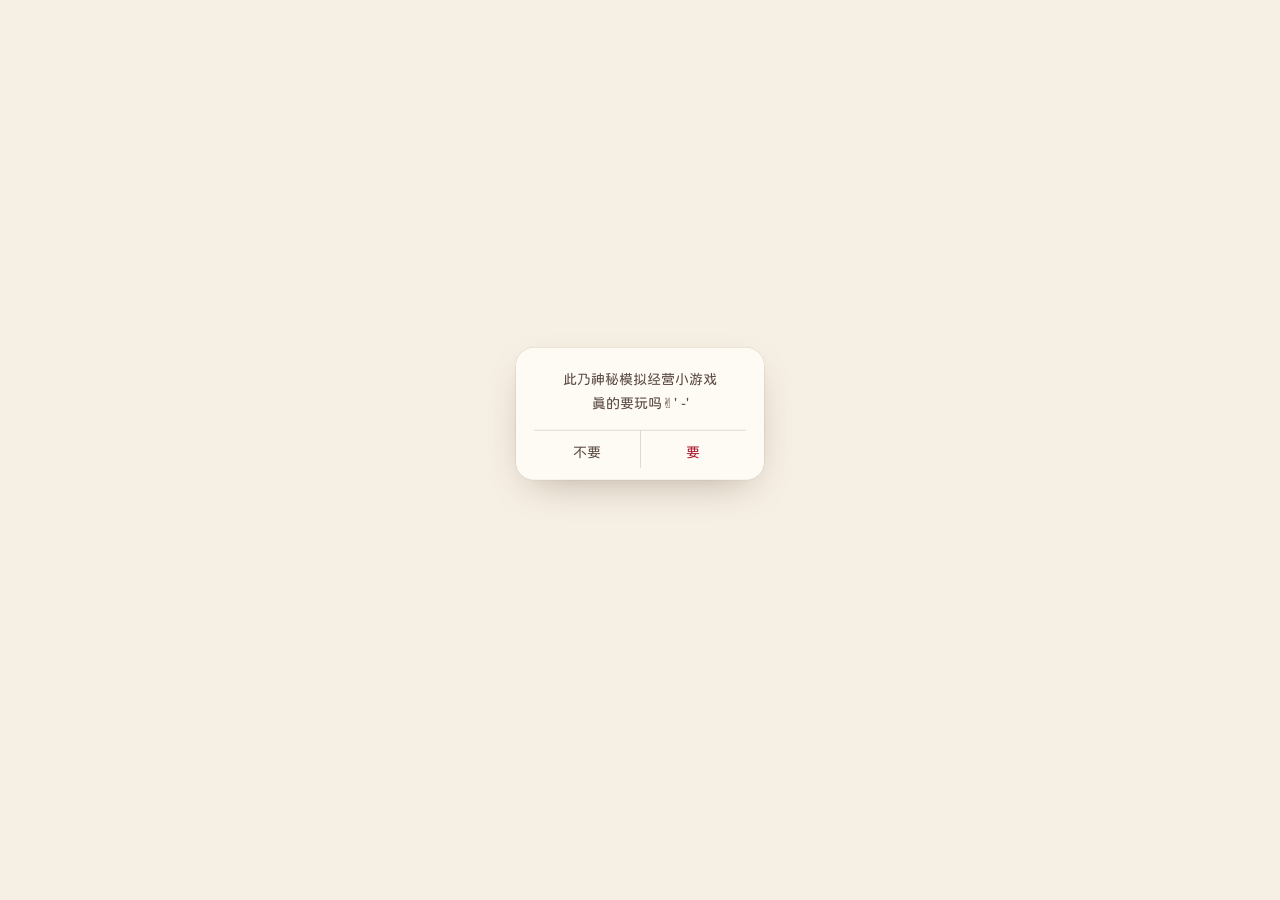
==== index.html @ 2a11200f "日记花园：独立静态版，可部署到 GitHub Pages Co-Authored-By: Claude Opus 5.5 <noreply@anthropic.com>" ====
<!doctype html>
<html lang="zh"><head><meta charset="utf-8"><link rel="icon" href="data:,">
<meta name="viewport" content="width=device-width,initial-scale=1,maximum-scale=1,viewport-fit=cover">
<meta name="theme-color" content="#f6efe3">
<title>日记花园</title>
<link rel="stylesheet" href="./fonts/maoken/result.css">
<script type="importmap">{"imports":{"three":"./vendor/three@0.170.0/build/three.module.min.js","three/addons/":"./vendor/three@0.170.0/examples/jsm/"}}</script>
<style>
/* 进门两页沿用暮园资料页的样式，只换内容，加写字和配图 */
:root{--paper:#f6efe3;--ink:#5b4a44;--soft:#a8968c;--red:#a8172c;--brick:#9f3726;--card:rgba(255,252,246,.92)}
*{box-sizing:border-box;margin:0;-webkit-tap-highlight-color:transparent}
body,html{height:100%;background:var(--paper);overflow:hidden}
body{color:var(--ink);font:13px/1.7 "MaoKenTangYuan (beta)",-apple-system,"PingFang SC",sans-serif;-webkit-user-select:none;user-select:none}
button{font:inherit;color:inherit;border:0;background:0 0;cursor:pointer}
#cv{position:fixed;inset:0;width:100%;height:100%;display:block;touch-action:none}
.scr{position:fixed;inset:0;z-index:10;display:flex;flex-direction:column;align-items:center;justify-content:center;padding:calc(env(safe-area-inset-top) + 24px) 22px calc(env(safe-area-inset-bottom) + 24px);background:var(--paper);opacity:0;pointer-events:none;transition:opacity .5s ease}
.scr.on{opacity:1;pointer-events:auto}
h2{font-size:16px;font-weight:400;letter-spacing:.12em;margin-bottom:6px;text-align:center}
.sub{font-size:11px;color:var(--soft);letter-spacing:.2em;margin-bottom:20px}
.moods{display:flex;flex-wrap:wrap;justify-content:center;gap:12px 10px;max-width:320px}
.moods button{padding:8px 16px;border-radius:20px;background:var(--card);font-size:14px;box-shadow:0 4px 14px -8px rgba(80,50,40,.35),0 0 0 .5px rgba(90,60,50,.12);transition:transform .15s ease,background .2s,color .2s}
.moods button:nth-child(odd){transform:rotate(-2deg)}
.moods button:nth-child(2n){transform:rotate(2deg)}
.moods button.on{background:var(--brick);color:#fbf7ef}
.moods.full{animation:nope .35s}
/* 选到丧的心情会飞出颜文字 */
.kao{position:fixed;z-index:50;pointer-events:none;color:#fff;font:15px/1 -apple-system,"PingFang SC",sans-serif;white-space:nowrap;text-shadow:0 0 6px rgba(0,0,0,.75),0 0 14px rgba(0,0,0,.45)}
@keyframes nope{0%,100%{translate:0}25%{translate:-5px}75%{translate:5px}}
.note{margin-top:22px;width:min(300px,100%);background:var(--card);border-radius:16px;padding:12px 14px 8px;box-shadow:0 4px 14px -8px rgba(80,50,40,.35),0 0 0 .5px rgba(90,60,50,.12);transform:rotate(-1deg)}
.note textarea{display:block;width:100%;min-height:68px;border:0;background:none;resize:none;outline:none;font:inherit;font-size:14px;line-height:1.7;color:var(--ink);-webkit-user-select:text;user-select:text}
.note textarea::placeholder{color:var(--soft)}
.note .pic{display:flex;align-items:center;gap:8px;border-top:.5px dashed rgba(90,60,50,.25);padding-top:6px;margin-top:4px;font-size:12px;color:var(--soft)}
.note .pic label{cursor:pointer;color:var(--ink)}
.note .pic img{height:34px;border-radius:5px;transform:rotate(3deg)}
.pop{position:absolute;left:50%;top:46%;width:248px;transform:translate(-50%,-50%);background:var(--card);border-radius:18px;padding:20px 18px 12px;text-align:center;box-shadow:0 14px 40px -16px rgba(80,50,40,.4),0 0 0 .5px rgba(90,60,50,.15);transition:left .28s cubic-bezier(.3,1.4,.5,1),top .28s cubic-bezier(.3,1.4,.5,1)}
.pop p{font-size:14px;line-height:1.7;margin-bottom:14px}
.pop .row{display:flex;border-top:.5px solid rgba(90,60,50,.18)}
.pop .row button{flex:1;padding:10px 0 4px;font-size:14px}
.pop .row button+button{border-left:.5px solid rgba(90,60,50,.18)}
.pop .yes{color:var(--red)}
.go{margin-top:26px;padding:9px 30px;border-radius:20px;background:var(--ink);color:var(--paper);font-size:14px;letter-spacing:.3em;text-indent:.3em;transition:opacity .2s}
.go:disabled{opacity:.3}
.skip{margin-top:12px;font-size:11px;color:var(--soft);letter-spacing:.2em}
.ld{font-size:13px;letter-spacing:.3em}
#run{width:min(86vw,340px);height:auto;aspect-ratio:340/110;margin-top:18px;display:block;touch-action:manipulation;image-rendering:pixelated}
.bar{width:min(60vw,220px);height:6px;border-radius:3px;background:rgba(90,60,50,.12);overflow:hidden;margin-top:16px}
.bar i{display:block;height:100%;width:0;border-radius:3px;background:var(--brick);transition:width .3s}
.tip{margin-top:12px;font-size:11px;color:var(--soft)}
.credit{position:absolute;left:0;right:0;bottom:calc(env(safe-area-inset-bottom) + 28px);text-align:center;font-size:11px;line-height:1.9;color:var(--soft);letter-spacing:.12em}
.credit b{font-weight:400;color:var(--ink);letter-spacing:.2em}
/* 花园里 */
#hud{position:fixed;left:0;right:0;top:0;z-index:5;display:flex;align-items:center;gap:8px;padding:calc(env(safe-area-inset-top) + 12px) 16px 8px;pointer-events:none}
#hud h1{font-size:16px;font-weight:400;letter-spacing:.2em;flex:1}
#hud button{pointer-events:auto;padding:6px 14px;border-radius:20px;background:var(--card);font-size:12px;box-shadow:0 4px 14px -8px rgba(80,50,40,.35),0 0 0 .5px rgba(90,60,50,.12)}
#hint{position:fixed;left:0;right:0;bottom:calc(env(safe-area-inset-bottom) + 14px);text-align:center;font-size:11px;letter-spacing:.12em;color:var(--soft);z-index:4;pointer-events:none}
.sheet{position:fixed;left:50%;bottom:calc(env(safe-area-inset-bottom) + 16px);transform:translateX(-50%) rotate(-.6deg);z-index:8;width:calc(100% - 32px);max-width:380px;background:var(--card);border-radius:18px;padding:16px 16px 14px;box-shadow:0 14px 40px -16px rgba(80,50,40,.45),0 0 0 .5px rgba(90,60,50,.15)}
.sheet[hidden]{display:none}
.sheet .date{font-size:11px;color:var(--soft);letter-spacing:.1em}
.sheet .txt{font-size:15px;line-height:1.75;margin:6px 0 10px;white-space:pre-wrap}
.sheet img{display:block;width:100%;max-height:200px;object-fit:cover;border-radius:10px;margin-bottom:10px}
.sheet .x{position:absolute;right:12px;top:8px;font-size:18px;color:var(--soft)}
.sheet .go{margin-top:4px;padding:7px 22px;font-size:13px}
#menu .go{display:block;width:100%;margin-top:8px;text-align:center}
#menu .go.ghost{background:none;color:var(--ink);box-shadow:inset 0 0 0 .5px rgba(90,60,50,.4)}
#pc{width:100%;border-radius:8px;box-shadow:0 6px 20px rgba(40,30,20,.2)}
</style></head><body>
<canvas id="cv"></canvas>

<section class="scr on" id="s0">
  <div class="pop" id="pop"><p id="popTxt">此乃神秘模拟经营小游戏<br>真的要玩吗✌︎' ֊'</p>
  <div class="row" id="popRow"><button class="no" id="no">不要</button><button class="yes" id="yes">要</button></div></div>
</section>

<section class="scr" id="s1">
  <h2 id="greet">今天的心情是？</h2>
  <p class="sub">最 多 选 三 个</p>
  <div class="moods" id="moods"></div>
  <div class="note">
    <textarea id="line" maxlength="140" placeholder="写一句今天……"></textarea>
    <div class="pic"><label>配一张图<input id="photo" type="file" accept="image/*" hidden></label><img id="thumb" hidden alt=""></div>
  </div>
  <button class="go" id="plant" disabled>种 下</button>
  <button class="skip" id="skip">今天不写，直接回家</button>
</section>

<section class="scr" id="s2">
  <p class="ld">回 家 中</p>
  <canvas id="run" width="340" height="110"></canvas>
  <div class="bar"><i id="barI"></i></div>
  <p class="tip" id="tip">点一下小螃蟹会跳</p>
  <p class="credit">这座花园拆自记忆小镇 <b>暮园 · Hesperides</b></p>
</section>

<div id="hud"><h1>我的花园</h1><button id="vaseBtn">插花</button><button id="shopBtn">店里</button><button id="kitBtn">厨房</button><button id="addBtn">写一句</button><button id="menuBtn">···</button></div>
<div id="hint" hidden>拖动转着看 · 按住一朵花拖着挪 · 点一下看那天</div>

<div class="sheet" id="card" hidden><button class="x" data-close>×</button>
  <div class="date" id="cDate"></div><div class="txt" id="cTxt"></div><img id="cImg" hidden alt="">
  <button class="go" id="cPost">做 成 明 信 片</button>
</div>
<div class="sheet" id="post" hidden><button class="x" data-close>×</button>
  <canvas id="pc" width="1200" height="800"></canvas>
  <button class="go" id="pSave" style="margin-top:12px">存 到 手 机</button>
</div>
<div class="sheet" id="menu" hidden><button class="x" data-close>×</button>
  <div style="font-size:14px;letter-spacing:.2em;margin-bottom:4px">花 园</div>
  <button class="go" id="mExport">把花园打包带走</button>
  <label class="go ghost">从文件搬回来<input id="mImport" type="file" accept=".json,application/json" hidden></label>
  <button class="go ghost" id="mDemo">放二十天的样子看看</button>
  <button class="go ghost" id="mClear">清空重来</button>
</div>

<script type="module" src="./main.js"></script>
</body></html>
---- fonts/maoken/result.css ----
/* Generated By cn-font-split@7.6.6 https://www.npmjs.com/package/cn-font-split
CreateTime: 2025-08-17T03:35:36.128659830+00:00;
Macintosh en CopyrightNotice [Kosugi Maru]
Copyright© 2010 MOTOYA CO.,LTD.

[Varela Round]
Copyright© 2011-2016 The Varela Round Project Authors (https://github.com/alefalefalef/Varela-Round-Hebrew/), with Reserved Font Names 'Varela' and 'Varela Round'.

[jf open huninn]
Copyright© 2020 The jf open huninn font is redistributed by justfont CO.,LTD, with Reserved Font Names 'open huninn' and 'huninn' under SIL Open Font License. The Hanzi part of this project was derived from Kosugi Maru under Apache-2.0 (https://www.apache.org/licenses/LICENSE-2.0).

[MaoKen TangYuan]
Copyright© 2020 Maoken, NFSL2001. The MaoKen TangYuan font is redistributed by maoken.com, with Reserved Font Names 'TangYuan' and 'Tang Yuan' under SIL Open Font License.
Macintosh en FontFamilyName MaoKenTangYuan (beta)
Macintosh en FontSubfamilyName Regular
Macintosh en UniqueFontID 0.12beta;MAOK;MaoKenTangYuan-beta0.12;20210702
Macintosh en FullFontName MaoKenTangYuan-beta
Macintosh en VersionString Version 0.13beta;20210702 
Macintosh en PostScriptFontName MaoKenTangYuan-beta
Macintosh en ManufacturerName Maoken&NFSL2001
Macintosh en DesignerURL http://www.maoken.com
Macintosh en LicenseDescription This Font Software is licensed under the SIL Open Font License,Version 1.1.This Font Software is distributed on an "AS IS",WITHOUT WARRANTIES OR CONDITIONS OF ANY KIND,either express or implied.See the SIL Open Font License for the specific languages,permissions and limitations governing your use of this Font Software.
Macintosh en LicenseURL http://scripts.sil.org/OFL
Windows en CopyrightNotice [Kosugi Maru]
Copyright© 2010 MOTOYA CO.,LTD.

[Varela Round]
Copyright© 2011-2016 The Varela Round Project Authors (https://github.com/alefalefalef/Varela-Round-Hebrew/), with Reserved Font Names 'Varela' and 'Varela Round'.

[jf open huninn]
Copyright© 2020 The jf open huninn font is redistributed by justfont CO.,LTD, with Reserved Font Names 'open huninn' and 'huninn' under SIL Open Font License. The Hanzi part of this project was derived from Kosugi Maru under Apache-2.0 (https://www.apache.org/licenses/LICENSE-2.0).

[MaoKen TangYuan]
Copyright© 2020 Maoken, NFSL2001. The MaoKen TangYuan font is redistributed by maoken.com, with Reserved Font Names 'TangYuan' and 'Tang Yuan' under SIL Open Font License.
Windows en FontFamilyName MaoKenTangYuan (beta)
Windows en FontSubfamilyName Regular
Windows en UniqueFontID 0.12beta;MAOK;MaoKenTangYuan-beta0.12;20210702
Windows en FullFontName MaoKenTangYuan-beta
Windows en VersionString Version 0.13beta;20210702 
Windows en PostScriptFontName MaoKenTangYuan-beta
Windows en ManufacturerName Maoken&NFSL2001
Windows en DesignerURL http://www.maoken.com
Windows en LicenseDescription This Font Software is licensed under the SIL Open Font License,Version 1.1.This Font Software is distributed on an "AS IS",WITHOUT WARRANTIES OR CONDITIONS OF ANY KIND,either express or implied.See the SIL Open Font License for the specific languages,permissions and limitations governing your use of this Font Software.
Windows en LicenseURL http://scripts.sil.org/OFL
Windows zh FontFamilyName 猫啃网糖圆体 (测试版)
Windows zh FontSubfamilyName Regular
Windows zh FullFontName 猫啃网糖圆体-测试版
Windows zh VersionString 版本 0.12测试版；20210702
Windows zh ManufacturerName 猫啃网&夜煞之乐2001
Windows zh DesignerURL http://www.maoken.com
Windows zh LicenseDescription This Font Software is licensed under the SIL Open Font License,Version 1.1.This Font Software is distributed on an "AS IS",WITHOUT WARRANTIES OR CONDITIONS OF ANY KIND,either express or implied.See the SIL Open Font License for the specific languages,permissions and limitations governing your use of this Font Software.
Windows zh LicenseURL http://scripts.sil.org/OFL
 */

@font-face{font-family:"MaoKenTangYuan (beta)";src:local("MaoKenTangYuan (beta)"),url("./70c6cc174fb1d9281d06ab11a288c249.woff2")format("woff2");font-style:normal;font-display:swap;font-weight:400;unicode-range:U+3117-3129,U+5570,U+77AD,U+FE10-FE19,U+FE30-FE40,U+FE47-FE48,U+FE4B-FE4C,U+FE52,U+1F431,U+1F63A,U+1F63C;}@font-face{font-family:"MaoKenTangYuan (beta)";src:local("MaoKenTangYuan (beta)"),url("./d8e08ba13333025b78d5ff77c2c5dde1.woff2")format("woff2");font-style:normal;font-display:swap;font-weight:400;unicode-range:U+252E-254B,U+25A0-25A1,U+25B2-25B3,U+25C6-25C7,U+25CB,U+25CE,U+2605-2606,U+2640,U+2642,U+3000,U+3003,U+3005,U+3007,U+3013,U+3105-3116;}@font-face{font-family:"MaoKenTangYuan (beta)";src:local("MaoKenTangYuan (beta)"),url("./c2797cf47881d0f23c8748ed7091acd8.woff2")format("woff2");font-style:normal;font-display:swap;font-weight:400;unicode-range:U+22A5,U+2312,U+2460-2469,U+2501-252D;}@font-face{font-family:"MaoKenTangYuan (beta)";src:local("MaoKenTangYuan (beta)"),url("./bdf981547435374e2af60ff0a7601d50.woff2")format("woff2");font-style:normal;font-display:swap;font-weight:400;unicode-range:U+2010,U+2015,U+2025,U+2030,U+2032-2033,U+203B,U+2103,U+2116,U+2160-2169,U+2190-2193,U+2208,U+220F,U+2211,U+221A,U+221D-221E,U+2220,U+2225,U+2227-222B,U+222E,U+2234-2235,U+223D,U+2248,U+2260-2261,U+2264-2265;}@font-face{font-family:"MaoKenTangYuan (beta)";src:local("MaoKenTangYuan (beta)"),url("./2edfe6880aa68d83a035bd8fe3270a81.woff2")format("woff2");font-style:normal;font-display:swap;font-weight:400;unicode-range:U+FF4F-FF5A,U+FFE0-FFE1,U+FFE3,U+FFE5;}@font-face{font-family:"MaoKenTangYuan (beta)";src:local("MaoKenTangYuan (beta)"),url("./ca72f8c6572dbedd5a8bac2612babf15.woff2")format("woff2");font-style:normal;font-display:swap;font-weight:400;unicode-range:U+FF02-FF07,U+FF0A-FF0B,U+FF10-FF19,U+FF1C-FF1E,U+FF20-FF3A,U+FF3C,U+FF3E,U+FF40-FF4E;}@font-face{font-family:"MaoKenTangYuan (beta)";src:local("MaoKenTangYuan (beta)"),url("./3c6e71e9d8b3dd51a6c139ea4d2ff38b.woff2")format("woff2");font-style:normal;font-display:swap;font-weight:400;unicode-range:U+30F5-30F6;}@font-face{font-family:"MaoKenTangYuan (beta)";src:local("MaoKenTangYuan (beta)"),url("./68a5662bc500a939fb1eec5ae2c4da32.woff2")format("woff2");font-style:normal;font-display:swap;font-weight:400;unicode-range:U+30B4-30F4;}@font-face{font-family:"MaoKenTangYuan (beta)";src:local("MaoKenTangYuan (beta)"),url("./8a5c8d9fcf2928ffb0387f5346fd7c99.woff2")format("woff2");font-style:normal;font-display:swap;font-weight:400;unicode-range:U+306E-3093,U+30A1-30B3;}@font-face{font-family:"MaoKenTangYuan (beta)";src:local("MaoKenTangYuan (beta)"),url("./fe9c922d810ab47af01f65300dbe531f.woff2")format("woff2");font-style:normal;font-display:swap;font-weight:400;unicode-range:U+3041-306D;}@font-face{font-family:"MaoKenTangYuan (beta)";src:local("MaoKenTangYuan (beta)"),url("./f0f0639d7ecfc705261e1ca0e2704333.woff2")format("woff2");font-style:normal;font-display:swap;font-weight:400;unicode-range:U+4E2C,U+4E3F,U+4EC2,U+502E,U+5107,U+5155,U+5216,U+522D,U+5281,U+5293,U+5369,U+53B6,U+54DC,U+54F3,U+5523,U+553C,U+5588,U+55B5,U+570A,U+5776,U+5786,U+5819,U+58BC,U+5ADC,U+5B32,U+5B65,U+5C66,U+5C88,U+5C8D,U+5E3B,U+5F2A,U+5F50,U+5F61,U+5FEE,U+6067,U+614A,U+615D,U+61D4,U+620B,U+62F6,U+6343,U+63AD,U+63BE,U+6420,U+6434,U+6484,U+6499,U+652E,U+67D9,U+67DD,U+6833,U+684A,U+6920,U+6957,U+6A8E,U+6A91,U+6AA0,U+6B43,U+6BEA,U+6BF5,U+6C15,U+6CD0,U+6D5E,U+6EE0,U+6F24,U+6F2D,U+6F46,U+717A,U+71E0,U+721D,U+728B,U+72C1,U+72C3,U+72E8,U+730A,U+7338,U+734D,U+73E7,U+746D,U+752F,U+754E,U+75B0,U+7603,U+770D,U+7722,U+778D,U+77A2,U+77E7,U+7809,U+7811,U+7857,U+786D,U+78C9,U+78F2,U+791E,U+7946,U+7967,U+799A,U+7B45,U+7B58,U+7B9D,U+7BA2,U+7CD7,U+7F32,U+8014,U+8022,U+8028-8029,U+804D,U+8080,U+80C2,U+80D9,U+80E9,U+80EC,U+810E,U+8159,U+817D,U+81A3,U+81AA,U+8201,U+82B0,U+82E0,U+833C,U+836E,U+83B0,U+83E5,U+8459,U+8488,U+848E,U+84CD,U+84D0,U+84F0,U+8539,U+857A,U+85B7,U+871E,U+8723,U+8729,U+8753,U+877E,U+878B,U+8793,U+87D3,U+8803,U+88D2,U+8966,U+89DC,U+89EB,U+8B26,U+8BF6,U+8C2E,U+8C8A,U+8C98,U+8D33,U+8D47,U+8D55,U+8DBC,U+8E2C,U+8E9C,U+8E9E,U+8ECE,U+8F79,U+8FEE,U+9139,U+914F,U+9174,U+9191,U+91B5,U+928E,U+9494,U+94B6,U+94F4,U+94F9,U+950A,U+950E,U+951E,U+952B,U+953C,U+9564,U+95F6,U+9603,U+960C,U+9622,U+9674,U+9794,U+97AB,U+98A5,U+9A98,U+9A9F,U+9AB1,U+9B0F,U+9B48,U+9C92,U+9CA6,U+9CB0,U+9CBA,U+9CCB,U+9CD8,U+9E32,U+9E5B,U+9E88,U+9EB4,U+9F3D,U+9F44,U+9F86;}@font-face{font-family:"MaoKenTangYuan (beta)";src:local("MaoKenTangYuan (beta)"),url("./aa9d21faec654a95440f7bae86a79a67.woff2")format("woff2");font-style:normal;font-display:swap;font-weight:400;unicode-range:U+4E0C,U+4E28,U+4E36,U+4EA0,U+4F91,U+4F94,U+4FC5,U+50BA,U+50ED,U+5181-5182,U+51F5,U+525E,U+5282,U+5290,U+52F9,U+537A,U+53A3,U+5423,U+54B4,U+54D5,U+54D9,U+54FF,U+552A,U+55C9,U+5686,U+57A4,U+57F4,U+580B,U+5820,U+5865,U+5902,U+5925,U+5A08,U+5AB5,U+5BE4,U+5C1C,U+5C22,U+5C6E,U+5D3E,U+5DDB,U+5E80,U+5EE8,U+5FED,U+605D,U+609B,U+609D,U+619D,U+6224-6225,U+6243,U+6322,U+63CE,U+63F2,U+640B-640C,U+6445,U+6496,U+64D0,U+64D7,U+6509,U+6534,U+6549,U+656B,U+6603,U+674C,U+67A8,U+680A,U+6844,U+6864,U+6971,U+6A65,U+6C2A,U+6C5C,U+6D0E,U+6D48,U+6E2B,U+6EB2,U+6EB7,U+706C,U+70B1,U+70C0,U+72F3,U+7303,U+7321,U+7339,U+736C,U+736F,U+74A9,U+750D,U+7513,U+7592,U+75C4,U+762D,U+7643,U+7707,U+7735,U+77B5,U+7839,U+784E,U+7924,U+793B,U+7953,U+798A,U+7A06,U+7A78,U+7A80,U+7AAD,U+7BA8,U+7BDA,U+7BE5,U+7CC8,U+7EC1,U+7F0B,U+7F0F,U+7F12,U+7F33,U+7F68,U+8025,U+8035,U+809C,U+80AD,U+80B7,U+80F2,U+8204,U+8221,U+8223,U+822D,U+823B,U+824B,U+825A,U+8274,U+827D,U+827F,U+82C8,U+8307,U+8347,U+837D,U+839B,U+83F9,U+8487,U+84B9,U+8579,U+85A8,U+867C,U+86B0,U+86D1,U+86D8,U+86F2,U+8764,U+8770,U+8788,U+8797,U+87B5,U+881B,U+8844,U+88FC,U+8930,U+89CC,U+89D6,U+8BA0,U+8BD4,U+8C02,U+8C2B,U+8C85,U+8E23,U+8E40,U+8E94,U+8F77,U+8F81-8F82,U+8FD5,U+9058,U+90B6,U+914E,U+91A2,U+943E,U+94B7-94B8,U+94DE,U+94EB,U+950D,U+9514,U+9516,U+9518,U+9529,U+9538,U+953E-953F,U+9544,U+954E,U+955F,U+9561,U+9569,U+95FC,U+960D,U+963D,U+9667,U+96B3,U+9792,U+98A1,U+9969,U+9A80,U+9A92,U+9A96,U+9AD1,U+9B2F,U+9C95,U+9CBC,U+9CC6,U+9CD0,U+9E38,U+9E3A,U+9E71,U+9E7E,U+9EE5,U+9EEA,U+9EF9,U+9EFB-9EFC,U+9FA0;}@font-face{font-family:"MaoKenTangYuan (beta)";src:local("MaoKenTangYuan (beta)"),url("./76d12b50eae9d4dabd134e8fece15d38.woff2")format("woff2");font-style:normal;font-display:swap;font-weight:400;unicode-range:U+4EF3,U+4F74,U+507E,U+50D6,U+50EC,U+51B1,U+52D6,U+5326,U+5459,U+54A9,U+54DA,U+55BE,U+55CD,U+564D,U+572F,U+574C,U+576B,U+57D8,U+57FD,U+5844,U+59D2,U+5AE0,U+5B16,U+5B37,U+5B80,U+5B84,U+5CB5,U+5CBD,U+5D1E,U+5E31,U+5E5E,U+5EFE,U+5F11,U+5F56,U+5F82,U+5F8C,U+5FC4,U+5FC9,U+5FE4,U+600A,U+602B,U+60DD,U+6106,U+610D,U+63DE,U+63F8,U+641B,U+643F,U+64E4,U+6634,U+676A,U+67B5,U+681D,U+6883,U+69B1,U+69D4,U+6B37,U+6B9B,U+6C46,U+6D7C,U+6F36,U+6F72,U+6F89,U+6F8C,U+7035,U+7039,U+7113,U+7173,U+71D4,U+7228,U+727F,U+728F,U+72EF,U+72F4,U+7331,U+74DE,U+74E0,U+75C3,U+75E6,U+7605,U+760A,U+761B,U+7625,U+763C,U+764D,U+76CD,U+7704,U+7743,U+7747,U+7780,U+7847,U+786A,U+78A5,U+78B9,U+7962,U+7A02-7A03,U+7AAC,U+7AB3,U+7B0A,U+7B4C,U+7B7B,U+7BFC,U+7C0F,U+7C16,U+7C40,U+7CA2,U+7CC7,U+7CF8,U+7D77,U+7E3B,U+7EA1,U+7EA9,U+7EF2,U+7F02,U+7F07,U+7F0C,U+7F23,U+7F2F,U+7F9D,U+8020,U+80E8,U+811E,U+812C,U+8136,U+8182,U+822F,U+8233,U+8268,U+8284,U+8288,U+828F,U+8291,U+8311,U+831B,U+835B,U+836D,U+83A9,U+83DD,U+8406,U+840F,U+845C,U+84B4,U+84E3,U+850C,U+863C,U+864D,U+867F,U+86BA,U+86C4,U+86DE,U+86F1,U+873E,U+87AC-87AD,U+87BD,U+87DB,U+880A,U+883C,U+887F,U+88BC,U+88F0,U+895E,U+89CF,U+8A48,U+8BDC,U+8C33,U+8C94,U+8DB1,U+8DCF,U+8DD6,U+8DE3,U+8E6F,U+8E90,U+8F7A,U+902D,U+90DB,U+9164,U+91AD,U+91AF,U+936A,U+948B,U+94D8,U+9513,U+956C,U+963C,U+9654,U+966C,U+9688,U+97B2,U+996B,U+9987,U+9998,U+9A75,U+9A7A,U+9ABA,U+9ADF,U+9B08,U+9B43,U+9C8E,U+9C94,U+9C9A,U+9CB4,U+9CBD,U+9CD4,U+9E2B,U+9E31,U+9E36,U+9E4B,U+9E4E,U+9E55,U+9E63,U+9E68-9E69,U+9EBD,U+9EC9,U+9F0D,U+9F37,U+9F51;}@font-face{font-family:"MaoKenTangYuan (beta)";src:local("MaoKenTangYuan (beta)"),url("./fd8845afc723a35b995b445c8153cbeb.woff2")format("woff2");font-style:normal;font-display:swap;font-weight:400;unicode-range:U+4F1B,U+4F67,U+4F7E,U+4FDC,U+50E6,U+5196,U+51AB,U+5202,U+5233,U+523F,U+52A2,U+536E,U+5476,U+54CF,U+5537,U+561E,U+56DD,U+56DF,U+5709,U+572C,U+57CF,U+57F8,U+580D,U+5881,U+589A,U+5941,U+59B2,U+5B5B,U+5C25,U+5D24,U+5D6B,U+5D74,U+5E42,U+5E8B,U+5EB3,U+5ED2,U+5F58,U+5F73,U+5FAD,U+6003,U+603C,U+6083,U+6100,U+6126,U+6206,U+62CA,U+638E,U+63B4,U+6426,U+646D,U+6535,U+65C4,U+66DB,U+6715,U+6769,U+6798,U+67C3,U+6861,U+698D,U+69CA,U+69E0,U+69ED,U+69F2,U+69FF,U+6A18,U+6B39,U+6BB3,U+6C0D,U+6CB2,U+6CD6,U+6CF7,U+6CFA,U+6D33,U+6E16,U+6E53-6E54,U+6EBB,U+6ED7,U+6FB6,U+709D,U+7178,U+72AD,U+72B4,U+72F7,U+72FB,U+7313,U+739F,U+7481,U+74BA,U+7540,U+754B,U+755B,U+758B,U+75AC,U+75D6,U+7617,U+7635,U+7640,U+76A4,U+76B2,U+775A,U+77BD,U+781F,U+79B3,U+7B2B,U+7B31,U+7B3E,U+7B6E,U+7B9C,U+7C0B,U+7C9E,U+7CC1,U+7CE8,U+7EA5,U+7F21,U+7F27,U+7F74,U+7FB0,U+7FBC,U+8016,U+8031,U+8071,U+80EA,U+8114,U+8160,U+81A6,U+81C1,U+825F,U+829F,U+82A4,U+82FB,U+8308,U+831A,U+8333,U+836C,U+83B6,U+83F8,U+8411,U+841C,U+8489,U+848C,U+855E,U+85A4,U+8627,U+8629,U+866E,U+86B5,U+872E,U+8731,U+877B,U+877D,U+87EA,U+8813,U+8864,U+88CE,U+88E5,U+890A,U+892B,U+897B,U+89CB,U+89EF,U+89F3,U+8BFC,U+8C18,U+8C35,U+8D46,U+8DBA,U+8E3A,U+8F75,U+8F7E,U+8FB6,U+8FD3,U+90BE,U+9161,U+9179,U+917E,U+91A3,U+94AC,U+94D7,U+94E5,U+952C,U+953A,U+9545,U+9565,U+9568,U+956A,U+961D,U+96E0,U+972A,U+9730,U+97B4,U+989F,U+98E7,U+990D,U+9967,U+9993,U+9AA3,U+9AC0,U+9AE1,U+9AEB,U+9AED,U+9AF9,U+9C86,U+9C8B,U+9CA0-9CA1,U+9CA3,U+9CE2,U+9E48,U+9E6A,U+9E87,U+9EE2,U+9EE9,U+9F17,U+9F19,U+9F2C,U+9F80;}@font-face{font-family:"MaoKenTangYuan (beta)";src:local("MaoKenTangYuan (beta)"),url("./937cc34e76305f60d4e7ad84aa4752f6.woff2")format("woff2");font-style:normal;font-display:swap;font-weight:400;unicode-range:U+4E69,U+50A7,U+5240,U+5261,U+52AC,U+531A,U+5363,U+5416,U+5432,U+5452,U+5456,U+5472,U+5478,U+54AD,U+553F,U+5575,U+5581,U+55CC,U+55FE,U+5601,U+572E,U+57D2,U+57EF,U+581E,U+5924,U+5981,U+5997,U+59A3,U+5AAA,U+5AB8,U+5B34,U+5D5B,U+5D5D,U+5DEF,U+5E11,U+5E91,U+5ED1,U+5EF4,U+5F40,U+600D,U+6019,U+601B,U+605A,U+6092,U+60AB,U+6217,U+623D,U+6369,U+65D2,U+6661,U+670A,U+6753,U+67A7,U+6855,U+68F9,U+6939,U+696E,U+6980,U+6A7C,U+6AAB,U+6B82,U+6BF3,U+6BF9,U+6C05,U+6C19-6C1A,U+6CA9,U+6CF6,U+6D07,U+6D1A,U+6DAB,U+6F74,U+7085,U+7198,U+71B5,U+7256,U+725D,U+727E,U+72FA,U+7322,U+738E,U+73E5,U+7477,U+750F,U+755A,U+7594,U+75B3,U+760C,U+7615,U+7630,U+763F,U+7726,U+77EC,U+7817,U+78A1,U+78D4,U+78D9,U+7905,U+7B2A,U+7B2E,U+7B62,U+7B85,U+7BCC,U+7BEA,U+7C26,U+7C74,U+7C9C-7C9D,U+7E47,U+7E9B,U+7E9F,U+7EE0,U+7EE8,U+7EF1,U+7F01,U+7F11,U+7F17,U+7F36,U+7F7E,U+7FEE,U+802A,U+80AB,U+80CD,U+80D7,U+8112,U+8169,U+8234,U+8279,U+8298,U+82CA,U+82D8,U+82E1,U+83C0,U+83D4,U+83DF,U+8401,U+8451,U+845A,U+8476,U+8478,U+84BA,U+84BD,U+84E0,U+851F,U+8548,U+8556,U+8585,U+868D,U+86E9,U+86F4,U+86F8,U+8765,U+8785,U+87AB,U+87EE,U+8816,U+8832,U+8872,U+88B7,U+88E2-88E3,U+89DA,U+8BCE,U+8BD3,U+8BD6,U+8BF9,U+8C16,U+8C73,U+8D40,U+8D4D,U+8D5C,U+8DDE,U+8F6D,U+8F94,U+8FE8,U+9011,U+915E,U+9185,U+918C,U+94AB,U+94D1,U+94F3,U+9515,U+951D,U+952A,U+9558,U+9567,U+96CE,U+96E9,U+9785,U+9878,U+987C,U+9883,U+98D1,U+9954,U+9963,U+9A93,U+9AC1,U+9ACC,U+9B1F,U+9B49,U+9B4D,U+9B51,U+9CA7,U+9CAE,U+9CCE,U+9CD3,U+9E37,U+9E39,U+9E41,U+9E46,U+9F22,U+9F2F,U+9F39,U+9F85;}@font-face{font-family:"MaoKenTangYuan (beta)";src:local("MaoKenTangYuan (beta)"),url("./c5fc8f75e79330bb6b6716f151e8ef47.woff2")format("woff2");font-style:normal;font-display:swap;font-weight:400;unicode-range:U+4E47,U+4E5C,U+4E8D,U+4EDF,U+4F65,U+4F89,U+50EE,U+520E,U+5454,U+54BB,U+54C2,U+54D3,U+54DE,U+5591,U+55E5,U+560C,U+566B,U+5769,U+578C,U+5793,U+57E4,U+5889,U+593C,U+59AB,U+5AD4,U+5AD8,U+5AF1,U+5B53,U+5BA5,U+5C59,U+5C63,U+5E0F,U+5E14,U+5EDB,U+5FBC,U+6004,U+6029,U+6041,U+60AD,U+610E,U+61B7,U+624C,U+634C,U+647A,U+64BA,U+65C6,U+65F0,U+6600,U+66F7,U+67E2,U+67F0,U+680C,U+686B,U+6874,U+691F,U+6989,U+6A17,U+6B81,U+6B84,U+6C06-6C07,U+6C3D,U+6D27,U+6D2B,U+6D91,U+6E6B,U+6E8F,U+6FDE,U+70BB,U+71B3,U+723B,U+726E,U+72B0,U+72CE,U+72F2,U+7301,U+731E,U+7360,U+737E,U+748E,U+74FF,U+7633,U+7654,U+771A,U+7765,U+7768,U+781C,U+7829,U+7913,U+7957,U+79D5,U+79EB,U+7A70,U+7A86,U+7B25,U+7B38,U+7B47,U+7B72,U+7BA6-7BA7,U+7DAE,U+7EE1,U+7EFE,U+7F26,U+7F31,U+7F35,U+801C,U+8043,U+809F,U+8118,U+8188,U+81CC,U+823E,U+8244,U+824F,U+82A1,U+82B4,U+82C1,U+82E4,U+82F4,U+8306,U+833A,U+835C,U+839C,U+83B3,U+83BC,U+846D,U+867A,U+868B,U+870A,U+8734,U+87CA,U+886E,U+887E,U+88A2,U+88C9,U+8921,U+8BB5,U+8BF3,U+8C04,U+8C17,U+8C1D,U+8C25,U+8C2F,U+8C36,U+8C55,U+8C78,U+8D3D,U+8D59,U+8D67,U+8D91,U+8DBF,U+8DEB-8DEC,U+8DFD,U+8E14,U+8E41,U+8F8E,U+900B,U+9044,U+9062,U+90CF,U+9123,U+9146,U+9162,U+9172,U+918D,U+9190,U+92C8,U+93CA,U+948C,U+94AA,U+94B2,U+94C8,U+94CA,U+94D5,U+94DF,U+94E9-94EA,U+94F7,U+94FC-94FD,U+951B,U+9546,U+954F,U+9554,U+9559,U+9566,U+9571-9572,U+95F1,U+960F,U+97AF,U+988F,U+98D5,U+992E,U+9955,U+9A7D,U+9AB0,U+9AC2,U+9B23,U+9B32,U+9C90,U+9C9E,U+9CA5,U+9CA9,U+9CAD,U+9CB1,U+9CC3,U+9E47,U+9EE7,U+9EFE,U+9F87;}@font-face{font-family:"MaoKenTangYuan (beta)";src:local("MaoKenTangYuan (beta)"),url("./ee0db24621633da241964a867932e8e6.woff2")format("woff2");font-style:normal;font-display:swap;font-weight:400;unicode-range:U+4F25,U+4F32,U+4F5E,U+4F76,U+4FAA,U+4FE6,U+5028,U+5048,U+5250,U+535F,U+538D,U+53C1,U+5412,U+5443,U+54D4,U+54DD,U+5533,U+5541,U+5550,U+5577,U+55DD,U+55F3,U+560F,U+562C,U+5657-5658,U+5664,U+56AF,U+575C,U+577C,U+57B2,U+57DA,U+5800,U+5A62,U+5AEB,U+5C3B,U+5CA3,U+5D26,U+5D9D,U+5F01,U+5F2D,U+5FB5,U+5FDD,U+5FF8,U+6079,U+60B1,U+6222,U+629F,U+6332,U+63BC,U+63E0,U+6485,U+65AB,U+65C3,U+668C,U+669D,U+66BE,U+66E9,U+67D2,U+67FD,U+6800,U+68FC,U+690B,U+6924,U+6978,U+69A7,U+69C1,U+6A3E,U+6A50,U+6A5B,U+6A97,U+6B24,U+6B8D,U+6BAA,U+6C10,U+6C54,U+6CEB,U+6CEE,U+6D04,U+6D4D,U+6DE0,U+6EB1,U+6EBD,U+7110,U+71F9,U+7230,U+728D,U+7292,U+72B8,U+72D2,U+73A2,U+7511,U+75A0,U+75A5,U+75C8,U+75E7,U+7619,U+779F,U+7826,U+782C,U+7877,U+7A39,U+7AA8,U+7AE6,U+7B04,U+7B0F,U+7BAA,U+7BAC,U+7C1F,U+7CCD,U+7ECB,U+7ED4,U+7ED7,U+7EFB,U+7F0D,U+7F5F,U+7FAF,U+7FD5,U+7FE5,U+8027,U+80BC,U+80DD,U+80FC,U+8132,U+815A,U+8167,U+816D,U+81CA,U+8228,U+82A9,U+82AB,U+82CC,U+8351,U+8368,U+83B8,U+83D8,U+83EA,U+83F0,U+8497,U+84C1,U+8538,U+858F,U+85FF,U+867B,U+86A8-86A9,U+8722,U+876E,U+877C,U+87E5,U+8888,U+88DF,U+8919,U+8BCC,U+8BDF,U+8BE8,U+8BEE,U+8C20,U+8D36,U+8DF8,U+8E05,U+8E2F,U+8F8B,U+8F9A,U+9021,U+908B,U+90B4,U+90BA,U+90C4,U+90D0,U+90EB,U+90FE,U+91AA,U+933E,U+9486-9487,U+948D,U+9490,U+94AD,U+94BD,U+94D6,U+94D9,U+9507,U+954A,U+955E,U+956B,U+95E9,U+9604,U+960B,U+9612,U+9615,U+9617,U+96B9,U+9708,U+989A-989B,U+989E,U+98A7,U+9A78,U+9AA0,U+9AA2,U+9B3B,U+9C82,U+9C9B,U+9CCA,U+9CD9,U+9E28,U+9E5A,U+9E5E,U+9E6C,U+9F0B;}@font-face{font-family:"MaoKenTangYuan (beta)";src:local("MaoKenTangYuan (beta)"),url("./de56d20328f54ee74b44b45517fe8832.woff2")format("woff2");font-style:normal;font-display:swap;font-weight:400;unicode-range:U+4E93,U+4EC4,U+4EF5,U+4F27,U+4F7B,U+4FE3,U+5080,U+5121,U+51EB,U+5208,U+52F0,U+53F5,U+5453,U+5466,U+54A6,U+54BF,U+54D0,U+5549,U+5556,U+556D,U+558F,U+55F2,U+55F5,U+5627,U+567B,U+56D4,U+571C,U+5739,U+57B4,U+5807,U+58C5,U+59A4,U+59AF,U+59D8,U+5A09,U+5A0C,U+5A4A,U+5A67,U+5AD2,U+5B6C,U+5C50,U+5CA2,U+5CAC,U+5D03,U+5D6C,U+5DB7,U+5EA0,U+5EBE,U+5FEA,U+6042,U+6120,U+6175,U+6221,U+623E,U+6339,U+638A,U+643D,U+64B8,U+64E2,U+659B,U+6677,U+679E,U+67B3,U+67C1,U+6832,U+6877,U+68F0,U+6934,U+6966,U+6987,U+6998,U+69CE,U+6A3D,U+6A84,U+6AA9,U+6B87,U+6BD6,U+6C16,U+6C18,U+6CD4,U+6DA0,U+6E0C,U+6E86,U+6ECF,U+6F4B,U+7080,U+70B7,U+70CA,U+7168,U+72D9,U+7352,U+73B3,U+73D0,U+7441,U+74D2,U+75E8,U+7610,U+7622,U+765E,U+76B4,U+772D,U+7812,U+784C,U+7850,U+7856,U+789B,U+78F4,U+7A51,U+7B15,U+7B1E,U+7B24,U+7B5A,U+7BB8,U+7BC1,U+7BD9,U+7EA8,U+7ED0,U+7EE6,U+7EFA,U+7F1B,U+7F1F,U+7F22,U+7F45,U+7F71,U+7FA7,U+7FBF,U+7FF3,U+8052,U+8084,U+80B1,U+80DB,U+80F4,U+81BB,U+81EC,U+8202,U+8210,U+8249,U+828A,U+828E,U+82E3,U+8315,U+8369,U+8378,U+83A8,U+83AA,U+83B4,U+83E1,U+84FC,U+853B,U+859C,U+85AE,U+86B4,U+86C9,U+86CF,U+8725,U+879F,U+87B3,U+887D,U+88FE,U+8A8A,U+8BA6-8BA7,U+8C00,U+8C07,U+8C14,U+8C30,U+8C47,U+8D30,U+8DB5,U+8DD7,U+8E1F,U+8E69,U+8E70,U+8E85,U+8F78,U+8F87,U+8F8F,U+9143,U+917D,U+91BA,U+948F,U+94CD,U+94D2,U+94EF,U+9531,U+95F3,U+9609-960A,U+96D2,U+9765,U+97EA,U+9880,U+996C,U+9980,U+9991,U+9A88,U+9AB6,U+9AFB,U+9B47,U+9C87,U+9CB5,U+9CC7,U+9E2C,U+9E42,U+9E58,U+9ECD,U+9F88,U+9F8A,U+9F8C;}@font-face{font-family:"MaoKenTangYuan (beta)";src:local("MaoKenTangYuan (beta)"),url("./7ec0928490d384bdcabf13c631c64c97.woff2")format("woff2");font-style:normal;font-display:swap;font-weight:400;unicode-range:U+4EBB,U+4EDD,U+4FA9,U+502C,U+50A5,U+51C7,U+51FC,U+523D,U+5241,U+530F,U+539D,U+53FC,U+5464,U+549D,U+54A3,U+5514,U+5527,U+555C,U+556E,U+5576,U+55B1,U+55B9,U+55EB,U+5624,U+564C,U+5671,U+5685,U+568F,U+56D7,U+56E1,U+57A1,U+57A7,U+57D9,U+5942,U+5A55,U+5C7A,U+5C98,U+5D06,U+5D27,U+5D6F,U+5DF3,U+5DFD,U+5E19,U+5EB9,U+5EEA,U+5FFE,U+600F,U+606B,U+6215,U+622C,U+6266,U+62BB,U+62BF,U+6308,U+6387,U+63B3,U+63B8,U+63C4,U+63C6,U+63F6,U+6441,U+6555,U+66A7,U+6775,U+678B,U+6840,U+6849,U+6860,U+68C2,U+6910,U+6A28,U+6A2F,U+6A79,U+6B92-6B93,U+6BC2,U+6BFD,U+6C29,U+6C32,U+6C35,U+6C86,U+6CC5,U+6D0C,U+6D60,U+6DDD,U+6ED3,U+6EDF,U+6FB9,U+6FD1,U+6FEF,U+7023,U+712F,U+7145,U+7284,U+732C,U+7391,U+73C8,U+73D9,U+740A,U+741A,U+7457,U+7596,U+759D,U+75A3,U+75B4,U+75D8,U+75E3-75E4,U+75F1,U+75FF,U+7688,U+76E5,U+7818,U+7887,U+789A,U+78B2,U+7A17,U+7B08,U+7B33,U+7C2A,U+7CCC,U+7EC0,U+7FE6,U+8012,U+8093,U+80E4,U+80EF,U+8297,U+82A8,U+82BE,U+8331,U+8366,U+83C5,U+83D6,U+83FD,U+8473,U+84A1,U+84CA,U+84D1,U+857B,U+85C1,U+85D3,U+8605,U+8662,U+86AA,U+86B1,U+86D4,U+86ED,U+86F3,U+8709,U+8748,U+874C,U+8763,U+89C7,U+89DE,U+89E5,U+8A3E,U+8C21,U+8C49,U+8C7A,U+8C89,U+8DF9,U+8E2E,U+8E51,U+8E59,U+8F6B,U+8F73,U+8FF3,U+9016,U+9026,U+902F,U+9099,U+909B,U+90C7,U+914A,U+91AE,U+9495,U+94A3-94A4,U+94AF,U+94BA,U+94BF,U+94CC,U+94E1,U+94F0,U+955D,U+9697,U+96BC,U+975B,U+977C,U+98A2,U+998A,U+9994-9995,U+9A9B,U+9AB7,U+9AC5,U+9C91,U+9CB3,U+9CCF,U+9CD5,U+9E29,U+9EDC,U+9EDF-9EE0,U+9F83,U+9F89;}@font-face{font-family:"MaoKenTangYuan (beta)";src:local("MaoKenTangYuan (beta)"),url("./adaecb0a3be74b916d3210dbd431e9f5.woff2")format("woff2");font-style:normal;font-display:swap;font-weight:400;unicode-range:U+4EDE,U+4EE1,U+4EEB,U+4FDA,U+4FFE,U+5025,U+506C,U+50F3,U+5106,U+520D,U+525C,U+52AD,U+530D,U+5310,U+53A9,U+53DF,U+5421,U+544B,U+5477,U+54E7,U+551B,U+5530,U+557E,U+5599,U+55C4,U+55D1,U+55D4,U+55DF,U+55E4,U+55EA,U+5623,U+562D,U+5654,U+56EB,U+56F5,U+57D5,U+57DD,U+584D,U+5880,U+58EC,U+59DD,U+5A32,U+5A75,U+5B51,U+5B71,U+5B73,U+5BEE,U+5CBF,U+5CD2,U+5CE4,U+5E5B,U+5E96,U+5FD2,U+607B,U+61D1,U+626A,U+634B,U+636D,U+6371,U+63FF,U+6421,U+64C0,U+661D,U+6657,U+66DC,U+67A5,U+6841,U+6867,U+6901,U+699B,U+6A47,U+6B46,U+6C21,U+6C24,U+6C4A,U+6C94,U+6CA3,U+6D39,U+6D63,U+6D6F,U+6D94,U+705E,U+7116,U+71E7,U+726F,U+72CD,U+72DE,U+72F0,U+7325,U+7350,U+757F,U+7583,U+75B1,U+75B8,U+75C2,U+766F,U+7699,U+7751,U+7889,U+789C,U+7BE6,U+7CB2,U+7EA3,U+7EB0,U+7EBE,U+7EEB,U+7F25,U+7F2C,U+7F58,U+7FB8,U+8037,U+8153,U+8171,U+8191,U+8214,U+821B,U+8222,U+826E,U+82EB,U+830C,U+8314,U+8334,U+835A,U+8418,U+843C,U+84FF,U+8564,U+8572,U+8616,U+866C,U+8693,U+86A3,U+86A7,U+86AF,U+86B6,U+86C6,U+86CA,U+8708,U+870D,U+8759,U+8760,U+87AF,U+87C6,U+8869,U+88C6,U+89CE,U+89D0,U+8B07,U+8BAA-8BAB,U+8BC2,U+8BE4,U+8BF0,U+8C2A,U+8C62,U+8D49,U+8D6D,U+8D84,U+8D94,U+8DB8,U+8DC6,U+8E3D,U+8E47,U+8E4B,U+8E7F,U+9005,U+9051,U+907D,U+9082,U+9088,U+90B0,U+90D3,U+9150,U+949C,U+94B9,U+94CB,U+94E0,U+9509,U+9512,U+951F,U+9534,U+9552-9553,U+965F,U+96B0,U+9791,U+9889,U+9990,U+9A9C,U+9AA7,U+9C88,U+9CB2,U+9CB6-9CB7,U+9CC5,U+9CDC,U+9E22,U+9E2A,U+9E57,U+9E67,U+9E6B,U+9E73,U+9E82,U+9EB8,U+9F9B;}@font-face{font-family:"MaoKenTangYuan (beta)";src:local("MaoKenTangYuan (beta)"),url("./6ed0b517ebdb04c4c527afaa76837964.woff2")format("woff2");font-style:normal;font-display:swap;font-weight:400;unicode-range:U+4EB5,U+4EE8,U+4F22,U+4F43,U+4F57,U+4F5D,U+4F6F,U+4FF8,U+502D,U+507B,U+5345,U+53FB,U+5482,U+54A7,U+54CC,U+550F,U+5544,U+5555,U+5594,U+55E8,U+55EC,U+55EF,U+564E,U+56F9,U+5704,U+576D,U+5785,U+57AD,U+5914,U+5958,U+599E,U+59AA,U+59BE,U+5A06,U+5ABE,U+5AE1,U+5B40,U+5C9C,U+5CC4,U+5CCB,U+5D47,U+6002,U+603F,U+6078,U+607D,U+607F,U+608C,U+609A,U+60FA,U+61FF,U+621B,U+622E,U+63AE,U+63CD,U+63D6,U+6410,U+6414,U+6448,U+64D8,U+6710,U+6748,U+6772,U+680E,U+6954,U+69AB,U+6C68,U+6C8F,U+6CA4,U+6D2E,U+6E4E,U+6E98,U+6FE0,U+7094,U+70E9,U+7119,U+723F,U+73C9,U+74E4,U+753E,U+7548,U+75BD,U+75CD,U+7618,U+7634,U+76C5,U+76F1,U+7708,U+7719,U+777E,U+778C,U+7791,U+77B3,U+7823,U+7827,U+7830,U+7893,U+7949,U+795C,U+79E3,U+7A14,U+7A23,U+7A88,U+7A95,U+7AA0,U+7AFD,U+7B90,U+7BD1,U+7BFE,U+7DA6,U+7EC2,U+7EEF,U+7F03-7F04,U+7F08,U+7F61,U+8174,U+8200,U+828D,U+82C4,U+82D5,U+82DC,U+82F7,U+832D,U+840B,U+8438,U+852B,U+869D,U+86AC,U+86D0,U+86F0,U+8707,U+8782,U+87A8,U+87D1-87D2,U+87E0,U+8839,U+8913,U+891B,U+8934,U+8941,U+89CA,U+8A07,U+8BA3,U+8BC5,U+8BCB,U+8BD2,U+8BDB,U+8C11,U+8C15,U+8C29,U+8C32,U+8DC4,U+8DCE,U+8DDB,U+8DFA,U+8E09,U+8E1D,U+8E39,U+8E42,U+8E49,U+8E8F,U+8F71-8F72,U+9004,U+9036,U+9097,U+90DC,U+90E2,U+90E6,U+90EF,U+9104,U+919A,U+91B4,U+938F,U+9497,U+950F,U+9557,U+9562-9563,U+9573,U+9606,U+9649,U+9701,U+972D,U+97A3,U+97EB,U+988C,U+9894,U+98A6,U+9974,U+9977,U+997D,U+9A90,U+9A9D,U+9AEF,U+9CA2,U+9CCD,U+9CDF,U+9E20,U+9E4C,U+9F3E;}@font-face{font-family:"MaoKenTangYuan (beta)";src:local("MaoKenTangYuan (beta)"),url("./9e83dc105f1107329395f9acff5653cd.woff2")format("woff2");font-style:normal;font-display:swap;font-weight:400;unicode-range:U+4F09,U+4F5A,U+4F8F,U+4FCE,U+4FDF,U+4FEA,U+4FF3,U+500C,U+500F,U+504E,U+5088,U+52BE,U+5420,U+5457,U+5499,U+549B,U+54C6,U+54D2,U+558B,U+559F,U+55BD,U+55D6,U+565C,U+567C,U+568E,U+5768,U+57A9,U+57ED,U+59F9,U+5A11,U+5A40,U+5AE6,U+5B6A,U+5B93,U+5BB8,U+5C15,U+5C99,U+5CC1,U+5D2E,U+5D4B,U+5D99,U+5E54,U+5E61,U+5FCF-5FD1,U+6006,U+6014,U+60AF,U+60C6,U+60DA,U+60F4,U+621F,U+62C8,U+631B,U+631E,U+63E9,U+64B5,U+655D,U+6619,U+6635,U+6641,U+67AD,U+67B0,U+67B7,U+67E9,U+684E,U+688F,U+695D,U+696B,U+69B7,U+6C26,U+6D35,U+6D43,U+6D9E,U+6DD9,U+6DEC,U+6E11,U+6E6E,U+6E9F,U+6EC2,U+6EE2,U+6F09,U+6F66,U+6F8D,U+6FC2,U+6FC9,U+729F,U+72C8,U+73DE,U+7430,U+7566,U+7579,U+75C9,U+75E2,U+75FC,U+762A,U+7638,U+7678,U+76C2,U+76F9,U+77CD,U+77DC,U+7800,U+781D,U+782D,U+783B-783C,U+78A3,U+78EC,U+7980,U+7B95,U+7BDD,U+7C0C,U+7C41,U+7C91,U+7CB3,U+7CC5,U+7ECC,U+7F19,U+7FCA,U+8006,U+8069,U+807F,U+80ED,U+814B,U+8198,U+82CB,U+82D2,U+834F,U+8360,U+847A,U+84D6,U+84E5,U+8537,U+85D0,U+8671,U+86A4,U+86CE,U+86F9,U+8703,U+8737,U+873B,U+8815,U+8936,U+8BC3,U+8BD8,U+8BE9,U+8C0C,U+8C0F,U+8C4C,U+8D45,U+8D5D,U+8D73,U+8E31,U+8E6D,U+8E76,U+8FE4,U+9041,U+90D7,U+9169,U+9485,U+94A1,U+94C4,U+94C9,U+94DB,U+94E7,U+9503,U+9506,U+9517,U+9528,U+9537,U+9542,U+9549,U+95FE,U+9616,U+961A,U+96C9,U+96F3,U+970E,U+9739,U+9753,U+9798,U+98D2-98D3,U+98D9-98DA,U+9968,U+996F,U+9984,U+9997,U+9ACB,U+9B03,U+9C85,U+9CA8,U+9CAB,U+9E49,U+9E51,U+9E66,U+9F10;}@font-face{font-family:"MaoKenTangYuan (beta)";src:local("MaoKenTangYuan (beta)"),url("./b0aa5a202ecb76378dc4b58ef9772ced.woff2")format("woff2");font-style:normal;font-display:swap;font-weight:400;unicode-range:U+4E15,U+4E2B,U+4EB3,U+4EC9,U+4F0E,U+4F64,U+501C,U+50A9,U+510B,U+51A2,U+51BC,U+527D,U+5429,U+542E,U+5486,U+54AF,U+5506,U+5511,U+5522,U+552C,U+556C,U+55B3,U+55D2,U+55E6,U+5639,U+5659,U+5662,U+5693,U+572A,U+577B,U+5892,U+5992,U+59A9,U+5AE3,U+5B17,U+5B7D,U+5D34,U+5D3D,U+5D4A,U+5D82,U+5E1A-5E1B,U+5EA5,U+5F77,U+5FD6,U+5FFF,U+6026,U+6035,U+6063,U+60B4,U+60BB,U+60EE,U+612B,U+6194,U+61CA,U+61E6,U+61F5,U+6248,U+62A1,U+62D7,U+6376,U+637B,U+652B,U+65CC,U+65CE,U+65D6,U+664C,U+665F,U+6666,U+66B9,U+6773,U+6777,U+6787,U+67DE,U+6845,U+693D,U+6994,U+6A35,U+6D54,U+6D5C,U+6D8E,U+6DD6,U+6EB4,U+6EF9,U+6F2A,U+6F78,U+704F,U+70EC,U+7118,U+714A,U+71B9,U+724D,U+728A,U+7337,U+733E,U+7396,U+73B7,U+73CF,U+7428,U+742C,U+74EE,U+74F4,U+7525,U+753A,U+7572,U+765C,U+768E,U+7762,U+77FD,U+7825,U+7837,U+78B4,U+795F,U+7A1E,U+7B06,U+7B20,U+7BA9,U+7BAB,U+7C7C,U+7CBD,U+7CDC,U+7EC9,U+7EF6,U+7F42,U+7F44,U+7F54,U+7F94,U+8004,U+800B,U+8019,U+809B,U+80AE,U+80C4,U+8146,U+816E,U+817C,U+81C0,U+81FC,U+81FE,U+822B,U+830F,U+832F,U+8340,U+8365,U+8385,U+8392,U+83A0,U+8424,U+84AF,U+869C,U+8713,U+8717-8718,U+87C0,U+87CB,U+87FE,U+8821,U+8902,U+89D1,U+8BB9,U+8C12,U+8D32,U+8D53,U+8DF7,U+8E7C,U+8F7C,U+8F95,U+8FAB,U+9052,U+905B,U+9095,U+909D,U+90C5,U+911E,U+9122,U+916A,U+919B,U+92AE,U+948E,U+9492,U+949A,U+94B5,U+94BC,U+94C6,U+94F1,U+9511,U+9536,U+956F-9570,U+9602,U+9621,U+9631,U+998B,U+99A5,U+9A81,U+9A9E,U+9EBE,U+9F8B;}@font-face{font-family:"MaoKenTangYuan (beta)";src:local("MaoKenTangYuan (beta)"),url("./e8f4972cbabb18d0d964c881917554f3.woff2")format("woff2");font-style:normal;font-display:swap;font-weight:400;unicode-range:U+4F2B,U+4FAC,U+5043,U+5055,U+5140,U+5243,U+52D0,U+531D,U+536F,U+53A5,U+53AE,U+53FD,U+541D,U+5492,U+5494,U+54A4,U+54AA,U+54CE,U+54FD,U+5520,U+553E,U+557B,U+55C5,U+55E1,U+55F7,U+5608,U+561F,U+5636,U+563B,U+5773,U+57A0,U+5811,U+587E,U+58D5,U+5A29,U+5A6A,U+5A76,U+5A7A,U+5AC9,U+5B95,U+5C49,U+5C8C,U+5CAB,U+5CB7,U+5D02,U+5D58,U+5E44,U+5E7A,U+5EFF,U+5F0B,U+5F29,U+5F89,U+5F9C,U+5FA8,U+6005,U+6043,U+60D8,U+60EC,U+6115,U+618E,U+630E,U+637A,U+6390,U+63AC,U+63B0,U+64DE,U+6525,U+6538,U+65EE-65EF,U+6631,U+6636,U+6654,U+6684,U+677C,U+67D8,U+683E,U+68B5,U+692D,U+6979,U+6988,U+6B59,U+6B9A,U+6C69,U+6C74,U+6CAE,U+6CE0,U+6CEF,U+6D95,U+6DDE,U+6DE6,U+6DFC,U+6F15,U+6F29,U+7096,U+70C3,U+7131,U+715C,U+7172,U+7266,U+7317,U+731D,U+7329,U+73E9,U+7425,U+742E,U+7455,U+7490,U+74EF,U+7519,U+75B5,U+75D4,U+75DE,U+7656,U+7663,U+7691,U+7729,U+777D,U+783E,U+787C,U+795A,U+79ED,U+7A79,U+7ABF,U+7B3A,U+7B4F,U+7B60,U+7B75,U+7B8D,U+7BB4,U+7BD3,U+7BE1,U+7CBC,U+7EDB,U+7F1C,U+7F30,U+7F8C,U+7FCE,U+7FF1,U+810D,U+81C6,U+82A5,U+82AA,U+82DE,U+8317,U+8343,U+835E,U+8364,U+836A,U+853A,U+8543,U+854A,U+8559,U+8568,U+85B0,U+85B9,U+86E4,U+8715,U+8845,U+8884,U+88E8,U+88F1,U+8C1F,U+8C27,U+8C82,U+8D58,U+8DBE,U+8F98,U+9035,U+9074,U+90A1,U+9149,U+9157,U+93D6,U+94C2,U+94E4,U+95EB,U+95F0,U+9611,U+9619,U+9642,U+968D,U+9706,U+970F,U+97ED,U+988A,U+98E8,U+9A77,U+9AA1,U+9CDD,U+9E2F,U+9E33,U+9E44,U+9E5C,U+9EDD;}@font-face{font-family:"MaoKenTangYuan (beta)";src:local("MaoKenTangYuan (beta)"),url("./46283e5a9a381a0e09803ba8040e7fb5.woff2")format("woff2");font-style:normal;font-display:swap;font-weight:400;unicode-range:U+4F58,U+4F6C,U+4FD0,U+5156,U+51BD,U+5315,U+5323,U+535E,U+53F1,U+542D,U+5431,U+545B,U+547B,U+548E,U+549A,U+54AB,U+54FC,U+5509,U+5567,U+5600,U+5618,U+563F,U+5669,U+56F1,U+56FF,U+573B,U+574D,U+579B,U+57B8,U+57C2,U+586C,U+58F9,U+595A,U+5993,U+5996,U+59D7,U+59E3,U+5B62,U+5B7A,U+5BA6,U+5C4E,U+5C96,U+5CE5,U+5F99,U+602F,U+6059,U+606C,U+60B8,U+60ED,U+60F0,U+61A9,U+620C,U+6249,U+62A8,U+62ED,U+62FD,U+6342,U+63A3,U+6402,U+6413,U+642A,U+6487,U+64A9,U+64AE,U+64B7,U+659F,U+667E,U+66F3,U+67B8,U+67E0,U+6886,U+6963,U+69DF,U+6AAC,U+6B86,U+6C50,U+6C5E,U+6C76,U+6C85,U+6C8C,U+6CDE,U+6D19,U+6D52,U+6DA7,U+6DB8,U+6DC5,U+6E1A,U+6E25,U+6E4D,U+6EA7,U+6EC1,U+6F31,U+6F7A,U+6FA7,U+6FE1,U+701B,U+7166,U+72E1,U+7315,U+736D,U+73C0,U+73C2,U+740F,U+7601,U+768B,U+76BF,U+76D4,U+7728,U+776C,U+77A0,U+77B0,U+77F8,U+77FE,U+783A,U+78D0,U+78FA,U+7977,U+7A37,U+7A92,U+7AFA,U+7CEF,U+7F28,U+7FB2,U+7FB9,U+7FE1,U+808B,U+80E5,U+80EB,U+812F,U+81C3,U+8235,U+82D4,U+8309,U+8431,U+8469,U+84BF,U+84D3,U+84DF,U+8511,U+8638,U+86C0,U+8757,U+8822,U+8882,U+8885,U+8892,U+88F3,U+892A,U+8983,U+8BA5,U+8BD9,U+8BE0-8BE1,U+8BE7,U+8C1A,U+8C5A,U+8DDA,U+8E0C,U+8E52,U+8E74,U+8E87,U+8FC2,U+8FE6,U+900D,U+9068,U+90AC,U+90B3,U+90E7,U+9119,U+949D,U+94B4,U+94D0,U+94E2-94E3,U+9522,U+9556,U+965B,U+9893,U+9981,U+998D,U+998F,U+9A6E,U+9A7F,U+9A87,U+9A8A,U+9B13,U+9C9F,U+9E3E,U+9E43,U+9E6D,U+9E92,U+9E9D,U+9EDB;}@font-face{font-family:"MaoKenTangYuan (beta)";src:local("MaoKenTangYuan (beta)"),url("./e0e98f196897dd048a668c5345ad8f3b.woff2")format("woff2");font-style:normal;font-display:swap;font-weight:400;unicode-range:U+4E56,U+4E98,U+4F3A,U+4F5F,U+4F70,U+4FA5,U+4FE8,U+5014,U+504C,U+524C,U+52FA,U+5364,U+53E8,U+5406,U+5471,U+54DF,U+54E6,U+54EE,U+556A,U+557C,U+5583,U+55DC,U+55E3,U+5944,U+5983,U+598D,U+59CA,U+5A7F,U+5B09,U+5E4C,U+5EB6,U+5F1B,U+607A,U+608D,U+60CB,U+61A7,U+61AC,U+62A0,U+62C4,U+62EE,U+62F4,U+6345,U+6382,U+6396,U+63C9,U+63EA,U+6400,U+645E,U+64AC,U+6556,U+6593,U+65A1,U+6615,U+66E6,U+67DA,U+6805,U+68A2,U+69AD,U+6A80,U+6A90,U+6B83,U+6BE1,U+6C30,U+6CAD,U+6CB1,U+6CF1,U+6D31,U+6D93,U+6DAE,U+6DBF,U+6DC6,U+6E0D,U+6E3A,U+6E5F,U+6E85,U+6EBA,U+6F5E,U+6F7C,U+70AB,U+717D,U+71A8,U+71EE,U+7252,U+72B7,U+72C4,U+72E9,U+73AE,U+73BA,U+73D1,U+7435-7436,U+745A,U+747E,U+7487,U+74E2,U+7504,U+752C-752D,U+7599,U+759F,U+75A4,U+761F,U+7629,U+772F,U+7785,U+77A5,U+77BF,U+78D5,U+7934,U+79A7,U+7B19,U+7B71,U+7B94,U+7C95,U+7CB1,U+7CE0,U+7ECA,U+7EF7,U+7F2B,U+7F81,U+8046,U+8110,U+8148,U+814C,U+8165,U+819B,U+81BA,U+828B,U+82AE,U+82B7,U+8301,U+831C,U+8338,U+837C,U+8393,U+83BA,U+83C1,U+84E6,U+853C,U+8654,U+86DB,U+86FE,U+8712,U+873F,U+874E,U+8783,U+8859,U+88A4,U+8925,U+8BB7,U+8BFD,U+8BFF,U+8C1B,U+8C24,U+8C2C,U+8D4A,U+8D4E,U+8D61,U+8D66,U+8F76,U+8F8A,U+8FE5,U+8FF8,U+90B8,U+912F,U+9131,U+9163,U+91DC,U+94A8,U+94C0,U+94FF,U+9535,U+9539,U+954C,U+9550,U+955B,U+962A,U+9685,U+96F9,U+9774,U+988D,U+9975,U+9AB8,U+9C7F,U+9CA4,U+9CB8,U+9E25,U+9E35,U+9E4A,U+9E8B,U+9EEF;}@font-face{font-family:"MaoKenTangYuan (beta)";src:local("MaoKenTangYuan (beta)"),url("./451b8cfcf4448d2a6dc8232cf82f336a.woff2")format("woff2");font-style:normal;font-display:swap;font-weight:400;unicode-range:U+4E10,U+4EA2,U+4EA5,U+4EC3,U+4F36,U+4F84,U+4F88,U+4F97,U+501A,U+5029,U+5201,U+5321,U+53E9,U+543C,U+545C,U+5480,U+5495,U+54C7,U+5632,U+5676,U+56B7,U+56E4,U+5703,U+5742,U+57A2-57A3,U+5815,U+58D1,U+5919,U+592D,U+5955,U+59E5,U+5A05,U+5A13,U+5A34,U+5B70,U+5BD0,U+5BF0,U+5C41,U+5C91,U+5C94,U+5CE6,U+5CED,U+5D69,U+5DC5,U+5EB5,U+5F3C,U+5F95,U+604D,U+6055,U+60E6,U+6123,U+618B,U+61CB,U+62CE,U+62D9,U+62E7,U+631F,U+634E,U+6452,U+6479,U+6482,U+64D2,U+660A,U+664F,U+672D,U+675E,U+6809,U+6868,U+68F1,U+68FA,U+693F,U+6942,U+695E,U+69B4,U+6A71,U+6B89,U+6BCB,U+6BD9,U+6C40,U+6CF8,U+6D85,U+6DA3,U+6DAA,U+6DC7,U+6E0E,U+6E43,U+6F3E,U+6F88,U+6FEE,U+70D9,U+70FD,U+7184,U+722A,U+733F,U+73F2,U+7409,U+7459,U+748B,U+749C,U+749E,U+759A,U+75A1,U+75CA,U+75D2,U+75EB,U+7620,U+766B,U+7738,U+773A,U+77AA,U+78BE,U+795B,U+796F,U+7A20,U+7A96,U+7AA5,U+7B03,U+7B28,U+7B50,U+7B77,U+7BF1,U+7C38,U+7EAD,U+7EC5,U+7EF0,U+7EFD,U+7F0E,U+7F2E,U+7F79,U+7F9A,U+7FCC,U+8098,U+80E7,U+80F3,U+8237-8238,U+8299,U+82CE,U+82D3,U+8398,U+83BD,U+83E0,U+8426,U+8475,U+85D5,U+86DF,U+871A,U+888D,U+891A,U+8BB4,U+8BE3,U+8BEC,U+8BF2,U+8C06,U+8C0D,U+8C19,U+8DB4,U+8DE4,U+8E1E,U+8E66,U+8E6C,U+8F84,U+8F97,U+901E,U+9083,U+90F4,U+9165,U+91C9,U+94B0,U+94B3,U+94E8,U+94F5,U+9504,U+9532,U+954D,U+956D,U+95FA,U+9668,U+96BD,U+9704,U+9773,U+997A,U+9985,U+9A6F,U+9A8B,U+9AA5,U+9CC4;}@font-face{font-family:"MaoKenTangYuan (beta)";src:local("MaoKenTangYuan (beta)"),url("./0c452cfc0221c3f52633feb605ed7c7b.woff2")format("woff2");font-style:normal;font-display:swap;font-weight:400;unicode-range:U+4FAE,U+50A3,U+516E,U+5189,U+5195,U+51DB,U+5228,U+527F,U+5288,U+5450,U+5484,U+5490,U+54C9,U+54E9,U+5501,U+56A3,U+56BC,U+5729,U+575E,U+589F,U+5A04,U+5A25,U+5A36,U+5A77,U+5A9B,U+5AB2,U+5BC7,U+5BDD,U+5C79,U+5CD9,U+5D0E,U+5E3C,U+5E87,U+5F64,U+5FE1,U+5FFB,U+606A,U+6096,U+60EB,U+60F6,U+60F9,U+6151,U+61A8,U+620D,U+6273,U+627C,U+6289,U+62C2,U+62C7,U+62EF,U+634D,U+6361,U+6363,U+63B7,U+6518,U+66AE,U+6726,U+6756,U+6789,U+6829,U+6862,U+6866,U+6893,U+68E3,U+6984,U+6995,U+69CC,U+6A1F,U+6A44,U+6A59,U+6BD3,U+6C13,U+6C90,U+6CBD,U+6CD3,U+6CD7,U+6CFE,U+6D5A,U+6D9F,U+6E44,U+6EA5,U+6EE6,U+6F2F,U+6F8E,U+701A,U+7095,U+7099,U+709C,U+70AF,U+70BD,U+70DB,U+70E8,U+715E,U+71A0,U+71CE,U+7235,U+7239,U+72F8,U+745C,U+7480,U+74A7-74A8,U+7693,U+76CE-76CF,U+7736,U+776B,U+778E,U+781A,U+7852,U+789F,U+7948,U+797A,U+79BA,U+79BE,U+79C3,U+79C6,U+79F8,U+7A8D,U+7A98,U+7AFF,U+7B1B,U+7CD9,U+7D6E,U+7EE2,U+7EEE,U+7F24,U+7F2D,U+7FD8,U+800D,U+8116,U+8151,U+818A,U+81E7,U+8205,U+82B8,U+82C7,U+82DB,U+8335,U+8339,U+837B,U+8386,U+83CF,U+846B,U+8587,U+85DC,U+8611,U+868C,U+8747,U+88F4,U+8912,U+8BBD,U+8C0E,U+8D31,U+8D3B-8D3C,U+8D48,U+8E35,U+8E4A,U+8F99,U+8FE2,U+8FE9,U+9017,U+914C,U+918B,U+94CE,U+94F2,U+951A,U+952F,U+95F5,U+9672,U+9698,U+96CD,U+96EF,U+9713,U+97EC,U+996A,U+9992,U+9A74,U+9A79,U+9A85,U+9CBB,U+9CCC,U+9CD7,U+9E93;}@font-face{font-family:"MaoKenTangYuan (beta)";src:local("MaoKenTangYuan (beta)"),url("./b81661aa0157baf21f06cedd4822b069.woff2")format("woff2");font-style:normal;font-display:swap;font-weight:400;unicode-range:U+4E4D,U+4E5E,U+4F51,U+4FEF,U+50DA,U+515C,U+51A4,U+51F3,U+5254,U+533E,U+53ED-53EE,U+5435,U+548B,U+54D7,U+5578,U+5587,U+55A7,U+55D3,U+560E,U+5760,U+576F,U+5777,U+5830,U+58A9,U+59E8,U+5A07,U+5A23,U+5A3C,U+5A9A,U+5AC2,U+5AD6,U+5B5A,U+5BB5,U+5BC5,U+5BDE,U+5C2C,U+5C34,U+5C7F,U+5CB1,U+5CE8,U+5CEA,U+5E18,U+5F57,U+5F5D,U+5F87,U+5FF1,U+601C,U+6021,U+6064,U+6177,U+6252,U+625B,U+62E3,U+62F1,U+634F,U+63E3,U+6401,U+6467,U+6495,U+64C2,U+6512,U+6577,U+6590,U+65A7,U+65F7,U+6627,U+6714,U+67D1,U+67FF,U+68D8,U+68E0,U+6930,U+6960,U+6977,U+69BB,U+69D0,U+6A31,U+6B7C,U+6BA1,U+6BB4,U+6BD7,U+6C72,U+6C79,U+6C7E,U+6C81,U+6C93,U+6CA5,U+6D3C,U+6DCC,U+6DF3,U+6E2D,U+6EC7,U+6F13,U+6F33,U+6F62,U+6FA1,U+7011,U+707C,U+708A,U+70C1,U+70EB,U+70F9,U+7280-7281,U+7316,U+7357,U+7405,U+742A,U+745B,U+75EA,U+763E,U+7682,U+76B1,U+7792,U+77A7,U+77D7,U+77EE,U+77F6,U+7941,U+79E4,U+7A1A,U+7A9C,U+7B5D,U+7BF7,U+7C07,U+7C3F,U+7C9F,U+7EAB,U+7EDA,U+7F09,U+7F15,U+7F2A,U+7F38,U+7F9E,U+7FDF,U+7FE9,U+803D,U+80B4,U+8155,U+82B9,U+82DF,U+8304,U+832C,U+83B9,U+8446,U+865E,U+8682,U+868A,U+86D9,U+8862,U+889C,U+88D8,U+89C5,U+8BB3,U+8BB6,U+8C41,U+8DCB,U+8DEA,U+8E44,U+8EAC,U+8EAF,U+8F8D,U+9050,U+90F8,U+914B,U+948A,U+94EE,U+962E,U+9647,U+9661,U+96CF,U+9716,U+9761,U+97A0,U+98A4,U+9A6D,U+9A7C,U+9A8F,U+9AE6,U+9CD6,U+9E26;}@font-face{font-family:"MaoKenTangYuan (beta)";src:local("MaoKenTangYuan (beta)"),url("./44d596fac2129ac6f274d95ce74be86d.woff2")format("woff2");font-style:normal;font-display:swap;font-weight:400;unicode-range:U+4EA8,U+4F63,U+4F7C,U+4F83,U+4FA0,U+4FD1,U+4FDE,U+4FFA,U+5018,U+502A,U+508D,U+50BB,U+50FB,U+5162,U+51F0,U+52C9,U+5319,U+532A,U+53A2,U+5413,U+54C4,U+54D1,U+54E8,U+5598,U+561B,U+5764,U+57AE,U+57E0,U+5885,U+58F6,U+5978,U+59AE,U+5A49,U+5AB3,U+5B9B,U+5BE5,U+5C09,U+5C27,U+5C82,U+5C90,U+5DCD,U+5E37,U+5E90,U+5E9A,U+5F6A,U+5F8A,U+5F98,U+6073,U+60BC,U+6254,U+626F,U+631A,U+631D,U+6320,U+6328,U+6346,U+63BA,U+6454,U+64BC,U+663C,U+6643,U+66D9,U+66DD,U+6749,U+674F,U+67AB,U+6817,U+6854,U+68A7,U+68CD,U+6986,U+6B49,U+6B6A,U+6BEF,U+6CBE,U+6DA4,U+6DC4,U+6DE4,U+6E1D,U+6E9C,U+6ED4-6ED5,U+6F4D,U+6FD2,U+70AC,U+7130,U+71AC,U+73CA,U+7422,U+7426,U+745F,U+7476,U+7529,U+7554,U+75AF,U+762B,U+7696,U+76EF,U+7737,U+7741,U+7766,U+7784,U+780D,U+7838,U+788C,U+7901,U+79E7,U+79FD,U+7A3C,U+7A57,U+7A9F,U+7B0B,U+7C7D,U+7EB6,U+7EE5,U+7F20,U+7FA1,U+8018,U+8038,U+803F,U+804B,U+8086,U+81FB,U+8292,U+829C,U+82AD,U+82D1,U+8327,U+8354,U+835F,U+8367,U+836B,U+838E,U+839E,U+83F1,U+8403,U+8471,U+849C,U+84C9,U+8517,U+851A,U+857E,U+87F9,U+88D9,U+88F9,U+8C05,U+8C34,U+8D43,U+8D81,U+8D9F,U+8DFB,U+8E0A,U+8E22,U+8E72,U+8EBA,U+8F69,U+8F9C,U+901B,U+902E,U+9091,U+90AF,U+90DD,U+915D,U+946B,U+94A7,U+94C5,U+9523-9524,U+952D,U+9551,U+9576,U+960E,U+97F6,U+9976,U+99A8,U+9A86,U+9B41,U+9E3D,U+9E9F,U+9ED4;}@font-face{font-family:"MaoKenTangYuan (beta)";src:local("MaoKenTangYuan (beta)"),url("./334984cf1ab74927a6c1b254dbcec65d.woff2")format("woff2");font-style:normal;font-display:swap;font-weight:400;unicode-range:U+2500,U+4E52-4E53,U+4FA3,U+4FCF,U+4FE9,U+4FED,U+50B2,U+5197,U+51A5,U+51AF,U+51CB,U+5239,U+52AB,U+52CB,U+5306,U+5349,U+5384,U+5395,U+5401,U+548F,U+54B1,U+5564,U+5580,U+5589,U+55FD,U+56DA,U+572D,U+574E,U+575F,U+57D4,U+594E,U+59D1,U+59EC,U+5A1F-5A20,U+5AE9,U+5B5C,U+5C39,U+5C9A,U+5D14,U+5D16,U+5D2D,U+5DFE,U+5E06,U+5E27,U+5E62,U+5ED6,U+5F08,U+5F6C,U+6127,U+61BE,U+6233,U+6296,U+62DA,U+62E6,U+62F7,U+6367,U+6380,U+638F,U+63A0,U+655E,U+65BC,U+65ED,U+6628,U+6656,U+6664,U+66A8,U+673D,U+6795,U+67A3,U+67C4,U+67EC,U+6850,U+6853,U+68AD,U+68F5,U+69A8,U+6A0A,U+6B79,U+6C55,U+6C5B,U+6C5D,U+6C82,U+6CA7,U+6CE3,U+6D9D,U+6DA9,U+6DD1,U+6DEB,U+6E24,U+6E5B,U+6F47,U+6F6D,U+6F9C,U+7078,U+707F,U+70B3,U+70E4,U+7115,U+725F,U+7261,U+72EE,U+7334,U+73AB,U+73B2,U+741B,U+7433,U+743C,U+75F9,U+7600,U+7750,U+7779,U+77A9,U+77E2,U+78CB,U+7AA6,U+7AE3,U+7CDF,U+7D0A,U+7F05,U+7F9F,U+7FE0,U+8042,U+8113,U+821C,U+832B,U+8389,U+840D,U+84B2,U+85C9,U+8695,U+8749,U+8774,U+886B,U+88B1,U+88E4,U+895F,U+8A79,U+8C2D,U+8C79,U+8D29,U+8D3F,U+8D42,U+8D4C,U+8D63,U+8E29,U+8EB2,U+8F67,U+8F7F,U+8FC4,U+8FED,U+90A2,U+90B1,U+90B5,U+90B9,U+9102,U+9171,U+9493,U+949E,U+94C3,U+950C,U+9525,U+9530,U+95EF,U+9608,U+961C,U+964B,U+96C0,U+978D,U+97AD,U+9A84,U+9ABC,U+9B44,U+9C8D,U+9E4F,U+9F9A;}@font-face{font-family:"MaoKenTangYuan (beta)";src:local("MaoKenTangYuan (beta)"),url("./091d138171f7c0cd451911d6872544d9.woff2")format("woff2");font-style:normal;font-display:swap;font-weight:400;unicode-range:U+4E1E,U+4E38,U+4E9F,U+4EC6-4EC7,U+4ED5,U+4F1E,U+4F50,U+4F8D,U+4FCA,U+5026,U+51C4,U+51D1,U+51FF,U+5203,U+522E,U+5308,U+532E,U+533F,U+540F,U+541F,U+5455,U+5475,U+54AC,U+54C0,U+54ED,U+5565,U+558A,U+566C,U+57A6,U+598A,U+59DA,U+5A1C,U+5B75,U+5BE1,U+5BE8,U+5C51,U+5C60,U+5C6F,U+5D29,U+5E05,U+5ECA,U+5F0A,U+5F13,U+5F27,U+5F66,U+6020,U+6084,U+6094,U+611A,U+6155,U+620A,U+620E,U+621A,U+6241,U+6247,U+6284,U+62E2,U+632A,U+633D,U+63FD,U+6405,U+655B,U+658B-658C,U+65A9,U+662D,U+6687,U+67EF,U+6816,U+68A8,U+68D5,U+6905,U+6A58,U+6B47,U+6C1F,U+6C9B,U+6CA6,U+6CAA,U+6CB8,U+6CFC,U+6D74,U+6DA1,U+6E32,U+6E58,U+6F84,U+70D8,U+70F7,U+7109,U+714E,U+718F,U+7194,U+723D,U+72E0,U+739B,U+7410,U+7470,U+7538,U+7626,U+777F,U+780C,U+78CA,U+79B9,U+7A91,U+7C27,U+7CA5,U+7CD5,U+7E82,U+7ECE,U+7ED1-7ED2,U+7EDE,U+7EE3,U+7F00,U+7FC5,U+7FF0,U+8026,U+803B,U+8087,U+809A,U+80F1,U+817B,U+819D,U+8302,U+8346,U+841D,U+8482,U+8549,U+85AF,U+864F,U+8681,U+86EE,U+8700,U+88F8,U+8910,U+8944,U+8A93,U+8B6C,U+8BC0,U+8BCF,U+8BEB,U+8C0A,U+8C1C,U+8C26,U+8C6B,U+8D50,U+8E81,U+901D,U+906E,U+915A,U+9170,U+917F,U+949B,U+94A6,U+94AE,U+94BE,U+94EC,U+9540,U+95FD,U+96A7,U+96C1,U+973E,U+9877,U+9882,U+9885,U+9890,U+9896,U+9965,U+997C,U+997F,U+9A9A,U+9CDE,U+9E2D,U+9F9F;}@font-face{font-family:"MaoKenTangYuan (beta)";src:local("MaoKenTangYuan (beta)"),url("./50fa76f3058a9008c8902f9ff9b47188.woff2")format("woff2");font-style:normal;font-display:swap;font-weight:400;unicode-range:U+4E11,U+4ED1,U+4ED7,U+4F3D,U+4FA8,U+4FD8,U+50E7,U+5154,U+5179,U+5180,U+5188,U+51B6,U+51F9,U+52FE-52FF,U+5320,U+5351-5352,U+535C,U+5378,U+53D4,U+5415,U+543B,U+5446,U+54B8,U+5507,U+5566,U+576A,U+5792,U+57AB,U+584C,U+5962,U+5984,U+5986,U+59B9,U+5A18,U+5A46,U+5AC1,U+5BA0,U+5BB4,U+5BC2,U+5C38,U+5C61,U+5D1B,U+5DEB,U+5DF7,U+5E16,U+5E1C,U+5ED3,U+5F17,U+6016,U+606D,U+60D5,U+60DF,U+60E8,U+6124,U+614C,U+6168,U+626D,U+62CC,U+62D0,U+62FE,U+6323,U+6349,U+635E,U+640F,U+6614,U+6655,U+6674,U+679A,U+6808,U+6869,U+6897,U+6912,U+69DB,U+6BB7,U+6C70,U+6CBC,U+6CF3,U+6D12,U+6D3D,U+6D51,U+6DAF,U+6DEE,U+6DF9,U+6E34,U+6E89,U+6EA2,U+716E,U+7199,U+72AC,U+72FC,U+7578,U+75AE,U+75B9,U+75F4,U+76D2,U+77BB,U+77EB,U+785D,U+7898,U+78A7,U+78C5,U+7940,U+79BD,U+79C9,U+7A3D,U+7A46,U+7B52,U+7BC6,U+7CA4,U+7CAA,U+7CB9,U+7EAC,U+7EB1,U+7EF8,U+7F14,U+7F1A,U+7FC1,U+7FD4,U+8000,U+80BD,U+80DA,U+8180,U+8305,U+8328,U+83C7,U+83E9,U+840C,U+840E,U+8427,U+859B,U+85E4,U+85E9,U+85FB,U+8650,U+8679,U+867E,U+86C7,U+8721,U+8776,U+886C,U+8877,U+88D4,U+8C23,U+8D2E,U+8D3E,U+8FA3,U+8FB0-8FB1,U+90AA,U+90CA,U+916E-916F,U+9175,U+9177,U+9489,U+94A9,U+9508,U+9541,U+95F8,U+9640,U+96CC,U+971C,U+971E,U+9738,U+987D,U+98D8,U+9E45,U+9E64,U+9E7F;}@font-face{font-family:"MaoKenTangYuan (beta)";src:local("MaoKenTangYuan (beta)"),url("./fe19057e43806682b6421380e8cba2ab.woff2")format("woff2");font-style:normal;font-display:swap;font-weight:400;unicode-range:U+4E08,U+4E22,U+4EAD,U+4FA6,U+5085,U+50F5,U+51F6,U+5265,U+52A3,U+537F,U+5389,U+538C,U+53A8,U+53DB,U+541E,U+5440,U+54B3,U+54BD,U+54FA,U+5524,U+5582,U+5631,U+5751,U+5824,U+582A,U+5915,U+5948,U+59A8,U+59DC,U+5A03,U+5A31,U+5BB0,U+5CFB,U+5D4C,U+5E15,U+5E7D,U+5EB8,U+5F26,U+5F6D,U+6012,U+6068,U+607C,U+60A0,U+6101,U+6170,U+61C8,U+61D2,U+6208,U+6251,U+62AC,U+62B9,U+62F3,U+6324,U+632B,U+633A,U+644A,U+6492,U+6572,U+65A5,U+65EC,U+6602,U+660F,U+6652,U+6668,U+6735,U+6760,U+67A2,U+67AF,U+67CF,U+680B,U+684C,U+68B3,U+68D2,U+6A61,U+6BBF,U+6C6A,U+6CCA,U+6CEA,U+6CFB,U+6D47,U+6D4A,U+6D4F,U+6D9B,U+6DD8,U+6E23,U+6EE9,U+6F06,U+6F58,U+7076,U+70C2,U+711A,U+714C,U+727A,U+72D0,U+72F1,U+731C,U+752B,U+7574,U+75D5,U+75F0,U+76FC,U+77AC,U+7897,U+7960,U+7984,U+7A83,U+7AD6,U+7B3C,U+7EBA,U+7EF3,U+7EF5,U+7F55,U+7F62,U+8036,U+804A,U+806A,U+8096,U+80D6,U+80F0,U+818F,U+81B3,U+8206,U+8236,U+8258,U+8273,U+82A6,U+82AC,U+82CD,U+82EF,U+82F9,U+830E,U+83B2,U+83CA,U+8513,U+8521,U+853D,U+8574,U+871C,U+8896,U+8D1E,U+8D2C,U+8D3A,U+8D5A,U+8D74,U+8F70,U+904F,U+9063,U+90CE,U+94A5,U+9502,U+9510,U+95F7,U+95F9,U+964C,U+9709,U+970D,U+9756,U+9776,U+978B,U+97E7,U+98A0,U+9A73,U+9A82,U+9AD3,U+9B45,U+9B54,U+9E3F,U+9E70;}@font-face{font-family:"MaoKenTangYuan (beta)";src:local("MaoKenTangYuan (beta)"),url("./5ead2358298e346c6c77acd438ff8082.woff2")format("woff2");font-style:normal;font-display:swap;font-weight:400;unicode-range:U+4E1B,U+4E54,U+4E7E,U+4E8F,U+5077,U+5146,U+51E4,U+51F8,U+5256,U+529D,U+52D8,U+5353,U+5362,U+5366-5367,U+53A6,U+5439,U+543E,U+5496,U+5561,U+575D,U+5784,U+5821,U+5858,U+592F,U+5937-5938,U+5974,U+59D0,U+5BD3,U+5CAD,U+5CB3,U+5CE1,U+5E10,U+5E3D,U+5E7B,U+5E99,U+5F18,U+5F70,U+6028,U+602A,U+604B,U+60A6,U+60DC,U+60E7,U+6109,U+626E,U+6292,U+629B,U+62AB,U+62D6,U+62D8,U+6321,U+63A9,U+643A,U+6478,U+64C5,U+64CE,U+64E6,U+6500,U+6566,U+659C,U+65A4,U+6691,U+6734,U+676D,U+67DC,U+67F4,U+6813,U+683D,U+6851,U+6876,U+68CB,U+68DA,U+699C,U+6B3A,U+6BC5,U+6C41,U+6C83,U+6CAB,U+6D66,U+6D69,U+6E0A,U+6E83,U+6EAA,U+6EAF,U+6EDA,U+6EE5,U+6EE8,U+6F02,U+7092,U+70AE,U+718A,U+71D5,U+722C,U+7237,U+7272,U+72ED,U+730E,U+732B,U+7384,U+74E3,U+751C,U+754F,U+7709,U+77E3,U+78F7,U+7965,U+7978,U+7985,U+7A84,U+7A9D,U+7AED,U+7B5B,U+7BEE,U+7CCA,U+7F06,U+7F50,U+7F69,U+80AA,U+80FA,U+8106,U+813E,U+81ED,U+8231,U+8247,U+829D,U+82BD,U+83B1,U+845B,U+848B,U+84C4,U+84EC,U+884D,U+8881,U+888B,U+8BDE,U+8BF5,U+8E0F,U+8E48,U+8F88,U+8F9F,U+900A,U+9022,U+9038,U+903C,U+90E1,U+94A0,U+94DD,U+94ED,U+9505,U+9521,U+9526,U+95EA,U+9600,U+966A,U+968B,U+96C7,U+97E6,U+9972,U+9A70,U+9B3C,U+9ECE-9ECF;}@font-face{font-family:"MaoKenTangYuan (beta)";src:local("MaoKenTangYuan (beta)"),url("./8e5c513abe31d703616522d7d087c1fb.woff2")format("woff2");font-style:normal;font-display:swap;font-weight:400;unicode-range:U+4E18-4E19,U+4ED4,U+4F2A,U+4F69,U+4FF1,U+5144,U+5151,U+517D,U+51BB,U+51CC,U+51EF,U+5220,U+524A,U+5251,U+52DF,U+5300,U+53C9,U+53E0,U+53F9,U+540A,U+5410,U+554A,U+55BB,U+5634,U+566A,U+574A,U+57C3,U+57CB,U+5835,U+5939,U+5954,U+5960,U+59A5,U+59FB,U+59FF,U+5ACC,U+5B5D,U+5B5F,U+5BF8,U+5DE2,U+5E9E,U+5F04,U+5F25,U+5F2F,U+5FCC-5FCD,U+60AC,U+60D1,U+60E9,U+6148,U+6350,U+642C,U+6591,U+65F1,U+65FA,U+66FC,U+67D4,U+67F3,U+680F,U+682A,U+6842,U+68C9,U+690E,U+69FD,U+6B20,U+6B67,U+6C2E-6C2F,U+6C57,U+6C88,U+6CF5,U+6D46,U+6DC0,U+6DCB,U+6ECB,U+6F20,U+70EF,U+710A,U+71E5,U+72B9,U+72C2,U+72D7,U+731B,U+73BB,U+7483,U+74DC,U+74F7,U+755C,U+756A,U+75B2,U+76C6,U+76F2,U+775B,U+77E9,U+7802,U+7816,U+786B,U+7891,U+795D,U+796D,U+79D2,U+7A74,U+7A77,U+7BAD,U+7EBD,U+7FBD,U+80A2,U+80A9,U+810A,U+8138,U+814A,U+817E-817F,U+81A8,U+81C2,U+820C,U+821F,U+8230,U+827E,U+8352,U+83F2,U+8404,U+8428,U+8461,U+846C,U+8680,U+8702,U+8854,U+88AD,U+88D5,U+8D24,U+8D2A,U+8D6B,U+8F9E,U+8FBD,U+8FC8,U+8FEA,U+903E,U+9042,U+9065,U+9080,U+9093,U+90C1,U+90ED,U+9189,U+94BB,U+94F8,U+9601,U+9699,U+96B6,U+96D5,U+96FE,U+97F5,U+9887,U+9971,U+9A91,U+9B42,U+9E23,U+9F0E,U+9F7F;}@font-face{font-family:"MaoKenTangYuan (beta)";src:local("MaoKenTangYuan (beta)"),url("./51ee71559d11db85a56aee6f779fb087.woff2")format("woff2");font-style:normal;font-display:swap;font-weight:400;unicode-range:U+4E27,U+4E32,U+4EA9,U+4ED9,U+4F10,U+4FAF,U+5076,U+50AC,U+5112,U+51C9,U+5200,U+5269-526A,U+52B2,U+52C3,U+5339,U+53D9,U+559D,U+55B7,U+56CA,U+5733,U+575B,U+5806,U+5893,U+58F3,U+593A,U+5951,U+59BB,U+59C6,U+5A74,U+5B55,U+5BAA,U+5BBE-5BBF,U+5BC4,U+5BFA,U+5C18,U+5C48,U+5DE1,U+5DE9,U+5E55,U+5EF7,U+5F7C,U+5FA1,U+5FBD,U+5FD9,U+5FE7,U+6052,U+6070,U+609F,U+60B2,U+6212,U+629A,U+62DC,U+62E8,U+62FC,U+6355,U+6377,U+641E,U+6447,U+6458,U+649E,U+64A4,U+64B0,U+65C1,U+65E8,U+6606,U+660C,U+6653,U+676F-6770,U+679D,U+67AA,U+6843,U+68AF,U+6B23,U+6C1B,U+6C28,U+6C64,U+6CC4,U+6CC9,U+6CCC,U+6D78,U+6D8C,U+6E14,U+6E17,U+6EDE,U+6EF4,U+6F2B,U+70AD,U+70B8,U+70E6,U+732A,U+7434,U+745E,U+74F6,U+7545,U+7586,U+75BC,U+76C8,U+76D7,U+7720,U+7845,U+7855,U+788E,U+78B0-78B1,U+79E9,U+7A00,U+7A0D,U+7A3B,U+7A3F,U+7B4B,U+7D2B,U+7EB2,U+7EB9,U+7F1D,U+7F8A,U+7FFC,U+8058,U+80C1,U+8170,U+82B3,U+8361,U+84B8,U+852C,U+864E,U+87BA,U+8BF1,U+8C28,U+8C6A,U+8D1D,U+8D41,U+8D60,U+8D62,U+8D64,U+8D76,U+8E2A,U+8F89,U+8F90,U+8FA8,U+90AE,U+90BB,U+90D1,U+9176,U+9187,U+9499,U+953B,U+9610,U+9655,U+9881,U+9888,U+9988,U+9E21,U+9EA6,U+9F20,U+9F3B;}@font-face{font-family:"MaoKenTangYuan (beta)";src:local("MaoKenTangYuan (beta)"),url("./f0baf3fb41e0bce48421393a6733147a.woff2")format("woff2");font-style:normal;font-display:swap;font-weight:400;unicode-range:U+4E39,U+4E95,U+4ED3,U+4EF0,U+5021,U+5192,U+5237,U+5272,U+52D2,U+52E4,U+5348,U+5375,U+5398,U+5427,U+54E5,U+5531,U+5609,U+573E,U+5761,U+5782-5783,U+58E4,U+5949,U+594F,U+5976,U+5999,U+5B64,U+5B85,U+5B8F,U+5B99,U+5BFF,U+5C16,U+5C1D,U+5C3A,U+5C4F,U+5E86,U+5EC9,U+5F1F,U+5F79,U+5FD8,U+6069,U+6108,U+614E,U+61C2,U+6234,U+626B,U+6270,U+62A2,U+62B1,U+62C6,U+62D2,U+6302,U+6398,U+63D2,U+63ED,U+63F4,U+642D,U+6446,U+6469,U+654C,U+6562,U+656C,U+65CB,U+6670,U+6676,U+6696,U+66F0,U+66F9,U+6717,U+6746,U+675C,U+6846,U+6885,U+6BC1,U+6C22,U+6CF0,U+6D2A,U+6D45,U+6DFB,U+6EE4,U+6F0F,U+6FB3,U+704C,U+7070,U+7089,U+7238,U+7267,U+7275,U+73CD,U+78E8,U+7A97,U+7ADF,U+7AF9,U+7B11,U+7BB1,U+7C97-7C98,U+8015,U+8083,U+80A4,U+80BE,U+80C0,U+80CE,U+80E1,U+80F8,U+8154,U+81E3,U+820D,U+8212,U+8270,U+8350,U+8463,U+84DD,U+85AA,U+8870,U+89C8,U+8BC8,U+8C46,U+8C8C,U+8D5E,U+8DC3,U+8DCC,U+8DD1,U+8F68,U+8F74,U+8F96,U+8F9B,U+8FDF,U+8FF7,U+9003,U+9006,U+90A6,U+916C,U+94DC,U+94FA,U+9501,U+950B,U+95F2,U+9614,U+9635,U+9675-9676,U+9686,U+96C5,U+96EA,U+97E9,U+987F,U+996D,U+9970,U+9A7B,U+9AA4,U+9B4F,U+9E1F;}@font-face{font-family:"MaoKenTangYuan (beta)";src:local("MaoKenTangYuan (beta)"),url("./92c5ab0cc542a8d05f8fe3852142ae13.woff2")format("woff2");font-style:normal;font-display:swap;font-weight:400;unicode-range:U+4E01,U+4E1D,U+4E43,U+4E4C,U+4EC1,U+4EF2,U+4EFF,U+4F0A,U+4F0D,U+4F0F,U+4F19,U+4F26,U+4F2F,U+4F38,U+503E,U+5141,U+51B0,U+51E1,U+51ED,U+51FD,U+520A,U+5385,U+5409,U+5428,U+5434,U+54A8,U+54C8,U+54F2,U+5708,U+5723,U+5766,U+5851,U+585E,U+5899,U+58A8,U+58C1,U+58EE,U+5987-5988,U+5B87,U+5BD2,U+5C3E,U+5CA9,U+5CB8,U+5D07,U+5E84,U+5F90,U+5F92,U+5FE0,U+5FFD,U+6050,U+6062,U+6089,U+60CA,U+622A,U+624E,U+6291,U+62CD,U+62D4,U+6316,U+6389,U+641C,U+65D7,U+664B,U+6682,U+6697,U+6731,U+6768,U+67F1,U+6881,U+68A6,U+68EE,U+6A2A,U+6CE1,U+6CE5,U+6CFD,U+6D1B,U+6D1E,U+6D25,U+6D59,U+6D6A,U+6D6E,U+6D82,U+6DB5,U+6DE1,U+6E21,U+6ED1,U+6F6E,U+70BC,U+7206,U+73E0,U+74E6,U+7518,U+758F,U+7686,U+76DF,U+77DB,U+79E6,U+7C4D,U+7C92,U+7CAE,U+7EA4,U+7EB5,U+8010,U+8033,U+808C,U+809D,U+80AF,U+80C3,U+80C6,U+80F6,U+8102,U+811A,U+8179-817A,U+82AF,U+83AB,U+8584,U+866B,U+88C2,U+8A89,U+8BAF,U+8BE6,U+8C01,U+8C0B,U+8C10,U+8C31,U+8C37,U+8D21,U+8D4B,U+8D4F,U+8D56,U+8D75,U+8DF3,U+8FA9,U+8FCE,U+8FD4,U+8FEB,U+903B,U+906D,U+9677,U+9897,U+989C,U+9910,U+9A71,U+9A97,U+9C81,U+9EBB,U+9ED8;}@font-face{font-family:"MaoKenTangYuan (beta)";src:local("MaoKenTangYuan (beta)"),url("./2b48a333c6b2127149be1411c68ea376.woff2")format("woff2");font-style:normal;font-display:swap;font-weight:400;unicode-range:U+4E3D,U+4E58-4E59,U+4E71,U+4E73,U+4EAE,U+4F1F,U+4F73,U+4FC4,U+4FD7,U+5012,U+517C,U+51AC,U+51C0,U+51DD,U+523A,U+52C7,U+53EC,U+541B,U+552F,U+5706,U+5740,U+5750,U+5854,U+590F,U+591C,U+594B,U+5965,U+5B59,U+5C3F,U+5C4A,U+5C65,U+5C97,U+5C9B,U+5CF0,U+5DDD,U+5DE7,U+5E2D,U+5E78,U+5E97,U+5F03,U+5F39,U+5FC6,U+6000,U+6015,U+60E0,U+6263,U+6276,U+62BC-62BD,U+62D3,U+632F,U+6491,U+654F,U+65E6,U+66B4,U+66FF,U+670B,U+672B,U+6740,U+68B0,U+6B32,U+6B96,U+6BEB,U+6C9F,U+6CBF,U+6D01,U+6D17,U+6D53,U+6DA6,U+6DA8,U+6E20,U+6E7E-6E7F,U+6EB6,U+706D,U+706F,U+70E7,U+7164,U+7259,U+7262,U+7389,U+73A9,U+7537,U+7624,U+76D0,U+76DB,U+76FE,U+7761,U+77FF,U+788D,U+78C1,U+79CB,U+79D8,U+7B79,U+7C89,U+7EA0,U+7EAF,U+7ED5,U+7ED8,U+7EEA,U+7F18,U+7F34,U+7FFB,U+80A0,U+80BF,U+80DC,U+810F,U+8150,U+821E,U+82D7,U+8377,U+8499,U+8857,U+8863,U+8BBC,U+8BD1,U+8BDA,U+8BFA,U+8C22,U+8D26,U+8D34,U+8D54,U+8F85-8F86,U+8FC1,U+8FC5,U+8FF9,U+9012,U+904D,U+9075,U+9192,U+91CE,U+95ED,U+9634,U+9694,U+96E8,U+96F7,U+9707,U+9875-9876,U+9A76,U+9A7E,U+9C9C,U+9F84;}@font-face{font-family:"MaoKenTangYuan (beta)";src:local("MaoKenTangYuan (beta)"),url("./90faabd77e2430dc68339930b3266408.woff2")format("woff2");font-style:normal;font-display:swap;font-weight:400;unicode-range:U+4E4F,U+4EA1,U+4EA6,U+4EEA,U+4F34,U+4F5B,U+4FB5,U+500D,U+504F,U+51A0,U+521A,U+5238,U+52AA,U+5377,U+539A,U+53EB,U+5448,U+547C,U+559C,U+574F,U+586B,U+5947,U+59D3,U+5A01,U+5A5A,U+5A92,U+5B54,U+5B81,U+5B8B,U+5B9C,U+5BAB,U+5BBD,U+5BFB,U+5C0A,U+5C1A,U+5C3C,U+5C4B,U+5DF4,U+5E9F,U+5EA7,U+5F69,U+5F7B,U+5FAA,U+6076,U+60A8,U+60EF,U+6167,U+626C,U+6293,U+6298,U+62B5,U+62DF,U+62FF,U+6311,U+63CF,U+6444,U+65E7,U+6620,U+665A,U+675F,U+6863,U+6865,U+695A,U+697C,U+6B22,U+6B4C,U+6B8A-6B8B,U+6BD5,U+6BDB,U+6C0F,U+6C38,U+6C89,U+6C99,U+6DF7,U+6F5C,U+707E,U+70C8,U+70DF,U+7126,U+71C3,U+725B,U+7530,U+7591,U+764C,U+7687,U+786C,U+78B3,U+793C,U+7956,U+7981,U+79C0-79C1,U+7A7F,U+7CD6,U+7E41,U+7EB7-7EB8,U+7F72,U+8017,U+8089,U+80A5,U+80BA,U+8109,U+819C,U+8239,U+8336,U+8363,U+83CC,U+83DC,U+86CB,U+8986,U+89E6,U+8BBF,U+8BCA,U+8BE2,U+8BF8,U+8C13,U+8D25,U+8D2F,U+8D35,U+8D5B,U+8DE8,U+8F91,U+9014,U+9274,U+949F,U+94A2,U+955C,U+95FB,U+963B,U+963F,U+9646,U+96C4,U+96F6,U+9732,U+996E,U+9986,U+9C7C,U+9F13,U+9F50;}@font-face{font-family:"MaoKenTangYuan (beta)";src:local("MaoKenTangYuan (beta)"),url("./5a06ad6abdbdc2ae52b19e586cff6ad4.woff2")format("woff2");font-style:normal;font-display:swap;font-weight:400;unicode-range:U+4E30,U+4E45,U+4E4E,U+4F11,U+4F30,U+4FA7,U+507F,U+50A8,U+5170,U+5175,U+518C,U+51B2,U+51B7,U+5211,U+5218,U+5267,U+526F,U+52B1,U+5356,U+5361,U+5382,U+53CB,U+53E5,U+53F3,U+53F6,U+5403,U+5417,U+542F,U+5462,U+5473,U+5510,U+5757,U+592B,U+5956-5957,U+5979,U+5B63,U+5B97,U+5C01,U+5C24,U+5DE8,U+5E0C,U+5E1D,U+5E45,U+5E8A,U+5EF6,U+5F31,U+5F52,U+5F84,U+613F,U+6162,U+620F,U+62DB,U+62E5,U+638C,U+653B,U+6551,U+6597,U+65C5,U+65E2,U+6728,U+677E,U+67B6,U+6B27,U+6C27,U+6C47,U+6C60,U+6CDB,U+6D0B,U+6D32,U+6D3E,U+6E10,U+6E2F,U+6E56,U+7075,U+708E,U+719F,U+7236,U+724C,U+72AF,U+732E,U+7532,U+75DB,U+76AE,U+76D6,U+76D8,U+7968,U+79DF,U+7AE5,U+7B7E,U+7BC7,U+7D2F,U+7ECD,U+7EE9,U+7F13,U+7F29,U+7F5A,U+8131,U+822A,U+82CF,U+82E6,U+8349,U+85CF,U+865A,U+8861,U+88C1,U+8B66,U+8BA2,U+8BA8,U+8BEF,U+8D2B,U+8D37-8D38,U+8D8B,U+8DA3,U+8DDD,U+8DDF,U+8F6E-8F6F,U+8FFD,U+900F,U+9057,U+9152,U+94B1,U+94C1,U+9605,U+9644,U+9648,U+9690,U+9759,U+987A,U+987E,U+9999,U+9AA8,U+9ED1,U+9F99;}@font-face{font-family:"MaoKenTangYuan (beta)";src:local("MaoKenTangYuan (beta)"),url("./b9ef5554788ab4a20f0d29f2c217b4cc.woff2")format("woff2");font-style:normal;font-display:swap;font-weight:400;unicode-range:U+4E03,U+4E5D,U+4E70,U+4E88,U+4E91,U+4E9A,U+4EAB,U+4EB2,U+4ECD,U+4ED8,U+4EE4,U+4F24,U+4F3C,U+4F59,U+501F,U+503A,U+5047,U+505C,U+5178,U+51FB,U+523B,U+5242,U+5343,U+534A,U+535A,U+5370-5371,U+5374,U+542C,U+54EA,U+552E,U+56F0,U+5802,U+5B88,U+5B9D,U+5BA3,U+5C04,U+5C81,U+5DE6,U+5E01,U+5E2E,U+5E7C,U+5E93,U+5EAD,U+5F85,U+600E,U+6025,U+6258,U+6269,U+627E,U+6297,U+62C9,U+6325,U+6362,U+6388,U+63AA,U+63E1,U+64AD,U+64CD,U+6563,U+661F,U+6625,U+66F2,U+66FE,U+671D,U+6742,U+674E,U+677F,U+6811,U+690D,U+6982,U+6B66,U+6B7B,U+6BCD,U+6C49,U+6C61,U+6C7D,U+6CE2,U+6D89,U+6DB2,U+6F14,U+751A,U+75BE,U+767B,U+773C,U+7763,U+77ED,U+7801,U+798F,U+7ADE,U+7B14,U+7B26,U+7B51,U+7D22,U+7D27,U+7EC3,U+7EDD,U+7EE7,U+7EFC,U+7EFF,U+7F57,U+7F6A,U+805A,U+80CC,U+80DE,U+8111,U+82E5,U+8457,U+8651,U+867D,U+8BD7,U+8C08,U+8F7B,U+8F7D,U+8FDD,U+9000-9001,U+9010,U+9047,U+907F,U+9178,U+91CA,U+9488,U+94FE,U+9519,U+952E,U+9547,U+9760,U+9891,U+98DE;}@font-face{font-family:"MaoKenTangYuan (beta)";src:local("MaoKenTangYuan (beta)"),url("./029139426f6515047e131bc9560c234d.woff2")format("woff2");font-style:normal;font-display:swap;font-weight:400;unicode-range:U+4E34,U+4E3E,U+4E50,U+4EAC,U+4EBF,U+4ECB,U+4EFD,U+4F4F,U+4FBF,U+4FC3,U+5019,U+50CF,U+514B,U+514D,U+516B,U+516D,U+5174,U+521D,U+5224,U+5360,U+536B,U+53BF,U+53CC,U+53E6,U+5426,U+542B,U+5438,U+56ED,U+56FA,U+5747,U+58EB,U+58F0,U+592E,U+5973,U+5B98,U+5BA4,U+5BB3,U+5BC6,U+5BCC,U+5BDF,U+5C14,U+5C3D,U+5C45,U+5DDE,U+5DEE,U+5E95,U+5EB7,U+5F02,U+5F55,U+5FAE,U+5FD7,U+60A3,U+6279,U+62C5,U+62E9,U+635F,U+63A2,U+65AF,U+65E9,U+666E,U+671B,U+6797,U+67D3,U+6B62,U+6BD2,U+6C5F,U+6CB3,U+6CB9,U+6E29,U+6EE1,U+6FC0,U+706B,U+7231,U+7248,U+72EC,U+73ED,U+7533,U+753B,U+7559,U+7565,U+75AB,U+75C7,U+77F3,U+7834,U+79FB,U+7A33,U+7A81,U+7AD9,U+7AEF,U+7B54,U+7B80,U+7C73,U+7EA2,U+7EAA,U+7EB3,U+7EC8,U+7F16,U+7F3A,U+80A1,U+822C,U+826F,U+827A,U+82F1,U+8865,U+89C9,U+89D2,U+8BAD,U+8BB2,U+8BC9,U+8BCD,U+8D27,U+8D2D,U+8D70,U+8DF5,U+8F93,U+8FB9,U+8FDE,U+94F6,U+9500,U+9633,U+9636,U+969C,U+9752,U+989D,U+9EC4;}@font-face{font-family:"MaoKenTangYuan (beta)";src:local("MaoKenTangYuan (beta)"),url("./5a40fc8a317ad7f34ad19fb7d1b679f1.woff2")format("woff2");font-style:normal;font-display:swap;font-weight:400;unicode-range:U+4E14,U+4E25,U+4E61,U+4E89,U+4E92,U+4EC5,U+4ECA,U+4F17,U+4FEE,U+5065,U+5145,U+5199,U+519B,U+51CF,U+51E0,U+5207,U+5217,U+52A9,U+52B3,U+52BF,U+534E-534F,U+538B,U+53C8,U+53E4,U+53F7,U+544A,U+5468,U+547D,U+5584,U+56E2,U+56F4,U+571F,U+575A,U+57F9,U+591F,U+592A,U+5931,U+5934,U+59CB,U+59D4,U+5B69,U+5BA1-5BA2,U+5C40,U+5C5E,U+5E8F,U+5F20,U+5F80-5F81,U+5FB7,U+5FEB,U+5FF5,U+623F,U+6253,U+6267,U+627F,U+62EC,U+6309,U+6392,U+6545,U+65CF,U+663E,U+666F,U+667A,U+6750,U+6790,U+67D0,U+6838,U+6B3E,U+6E38,U+70ED,U+7167,U+7247,U+738B,U+7403,U+7597,U+767D-767E,U+76CA,U+7701,U+771F,U+7840,U+79BB,U+79F0,U+7A0E,U+7AE0,U+7EDC,U+7FA4,U+82B1,U+836F,U+83B7,U+843D,U+8840,U+88C5,U+8BB8,U+8BDD,U+8BF7,U+8BFB,U+8D1F,U+8D22,U+8D85,U+8D8A,U+8DB3,U+8FDC,U+8FF0,U+9002,U+914D,U+961F,U+964D,U+9650,U+9664,U+968F,U+9769,U+97F3,U+987B,U+9884,U+9996,U+9A6C;}@font-face{font-family:"MaoKenTangYuan (beta)";src:local("MaoKenTangYuan (beta)"),url("./411f1ab7151e056e45fa094c11a2d96b.woff2")format("woff2");font-style:normal;font-display:swap;font-weight:400;unicode-range:U+4E07,U+4E1C,U+4E94,U+4EC0,U+4F18,U+4F4E,U+4F55,U+4F8B,U+4F9D,U+503C,U+513F,U+5149,U+518D,U+51B5,U+5212,U+529E-529F,U+5305,U+5317,U+5347,U+5357,U+5373,U+5386,U+53C2,U+53F0,U+53F2,U+54CD,U+56DE,U+56FE,U+57DF,U+5907,U+590D,U+5B57,U+5B83,U+5C42,U+5C71,U+5E03,U+5E26,U+5E72,U+5E7F,U+5E9C,U+5F15,U+5F71,U+5F8B,U+5FC5,U+6237,U+624D,U+628A,U+6295,U+63A7,U+6599,U+65AD,U+6613,U+672A,U+6751,U+6781,U+67E5,U+68C0,U+6B65,U+6BB5,U+6BCF,U+6CE8,U+6D4B,U+6D77,U+6D88,U+6DF1,U+6E05,U+72B6,U+754C,U+76D1,U+76F4,U+795E,U+79EF,U+7A7A,U+7B56,U+7B97,U+7CBE,U+7D20,U+7EA6,U+7EC6-7EC7,U+7ED9,U+7EED,U+7EF4,U+7F6E,U+8001,U+804C,U+81F4,U+8303,U+8425,U+878D,U+897F,U+89C1,U+89C6,U+8A00,U+8BAE,U+8BC4,U+8BD5,U+8BED,U+8BFE,U+8C61,U+8D23,U+8FD1,U+901F,U+90A3,U+91C7,U+9632,U+9645,U+9669,U+96BE,U+975E,U+98DF;}@font-face{font-family:"MaoKenTangYuan (beta)";src:local("MaoKenTangYuan (beta)"),url("./b366c16ad954aef1722ea78e93a53aa2.woff2")format("woff2");font-style:normal;font-display:swap;font-weight:400;unicode-range:U+4E13,U+4E16,U+4E24,U+4E48,U+4EF7,U+4F20,U+4F60,U+4F9B,U+505A,U+5143,U+5148,U+515A,U+517B,U+519C,U+51B3,U+51C6,U+5219,U+522B,U+533B,U+53BB,U+53CD,U+53D6-53D7,U+53E3,U+53EA,U+53F8,U+540D,U+5546,U+5668,U+56DB,U+578B,U+57CE,U+5883,U+5B58,U+5B8C,U+5BB9,U+5C11,U+5DF1-5DF2,U+5E08,U+5F88,U+6001,U+601D,U+603B,U+606F,U+60F3,U+611F,U+6218,U+624B,U+62A4-62A5,U+63A8,U+652F,U+6536,U+653E,U+6574,U+65BD,U+6821,U+6839,U+683C,U+6848,U+6A21,U+6C14,U+6CA1,U+6D4E,U+6E90,U+7387,U+73AF,U+75C5,U+770B,U+793A,U+7A76,U+7EA7,U+7EBF,U+7F8E,U+8003,U+8054,U+81F3,U+8272,U+8282,U+89C2,U+8BA9,U+8BB0,U+8BC1,U+8BC6,U+8BE5,U+8D39,U+8DEF,U+8EAB,U+8F66,U+8F6C,U+8F83,U+8FBE,U+8FD0,U+9009,U+9020,U+91CC,U+95E8,U+9662,U+96C6,U+9879,U+9886,U+98CE,U+9A8C;}@font-face{font-family:"MaoKenTangYuan (beta)";src:local("MaoKenTangYuan (beta)"),url("./d8535932bcbca622ada1d664d4ad1a25.woff2")format("woff2");font-style:normal;font-display:swap;font-weight:400;unicode-range:U+4E49,U+4E60,U+4E66,U+4E8C,U+4E9B,U+4EA4,U+4EF6,U+4EFB,U+4F01,U+4F46,U+4F4D,U+4F7F,U+4FE1,U+5171,U+5177,U+521B,U+5229,U+5341,U+5355,U+539F,U+53D8,U+5404,U+5411,U+5458,U+573A,U+589E,U+5904,U+5916,U+5929,U+5B89,U+5BFC,U+5C06,U+5E38,U+5F0F,U+5F3A,U+5F62,U+610F,U+6280,U+6301,U+6307,U+636E,U+63A5,U+6539,U+6548,U+65E0,U+65E5,U+66F4,U+6708,U+670D,U+672F,U+6743,U+6761,U+6784,U+679C,U+6807,U+6837,U+6B21,U+6B63-6B64,U+6BD4,U+6C42,U+6CBB,U+6D3B,U+6D41,U+7136,U+7279,U+7531,U+7740,U+77E5,U+7814,U+786E,U+793E,U+79D1,U+7ACB,U+7C7B,U+7EC4,U+7ED3,U+7EDF,U+80B2,U+88AB,U+89E3,U+8BA1,U+8BA4,U+8BBA,U+8C03,U+8D28,U+8D77,U+8FD8,U+9053,U+90FD,U+91D1,U+95EE,U+9700;}@font-face{font-family:"MaoKenTangYuan (beta)";src:local("MaoKenTangYuan (beta)"),url("./c6310ad1d848f791dd7faad7f63cb68e.woff2")format("woff2");font-style:normal;font-display:swap;font-weight:400;unicode-range:U+4E09,U+4E0B,U+4E5F,U+4E8B,U+4ECE,U+4ED6,U+4EE3,U+4EEC,U+4FDD,U+5165,U+516C,U+5173,U+5176,U+5185,U+5236,U+524D,U+52A0-52A1,U+533A,U+53CA,U+540E,U+54C1,U+56E0,U+57FA,U+597D,U+5982,U+5B50,U+5BB6,U+5C0F,U+5C31,U+5C55,U+5E02,U+5E73,U+5E76,U+5E94,U+5EA6,U+5EFA,U+5F00,U+5F53,U+5F97,U+5FC3,U+60C5,U+6216,U+6240,U+63D0,U+653F,U+6559,U+6570,U+6587,U+65B0,U+660E,U+6700,U+671F,U+672C,U+673A,U+6C11,U+6C34,U+70B9,U+7269,U+7535,U+76EE,U+76F8,U+79CD,U+7A0B,U+7B2C,U+7BA1,U+7CFB,U+8005,U+800C,U+8868,U+89C4,U+8BBE,U+8BF4,U+8D44,U+901A,U+90E8,U+91CD,U+91CF,U+957F,U+95F4,U+9762,U+9898;}@font-face{font-family:"MaoKenTangYuan (beta)";src:local("MaoKenTangYuan (beta)"),url("./7e2b148755d14f4dfff1122e1353ad64.woff2")format("woff2");font-style:normal;font-display:swap;font-weight:400;unicode-range:U+4E00,U+4E0A,U+4E0D-4E0E,U+4E1A,U+4E2A,U+4E2D,U+4E3A-4E3B,U+4E4B,U+4E86,U+4E8E,U+4EA7,U+4EBA,U+4EE5,U+4F1A,U+4F53,U+4F5C,U+5168,U+51FA,U+5206,U+5230,U+529B,U+52A8,U+5316,U+53D1,U+53EF,U+5408,U+540C,U+548C,U+56FD,U+5728,U+5730,U+591A,U+5927,U+5B66,U+5B9A,U+5B9E,U+5BF9,U+5DE5,U+5E74,U+6027,U+6210-6211,U+65B9,U+65F6,U+662F,U+6709,U+6765,U+6CD5,U+73B0,U+7406,U+751F,U+7528,U+7684,U+7B49,U+7ECF,U+80FD,U+81EA,U+884C,U+8981,U+8FC7,U+8FD9,U+8FDB,U+9AD8;}@font-face{font-family:"MaoKenTangYuan (beta)";src:local("MaoKenTangYuan (beta)"),url("./7d3d9243b99a64da3e776ca11c216818.woff2")format("woff2");font-style:normal;font-display:swap;font-weight:400;unicode-range:U+2013-2014,U+2018-2019,U+201C-201D,U+2026,U+25CF,U+3001-3002,U+3008-3011,U+3014-3017,U+30FB,U+FE41-FE44,U+FE4F,U+FF01,U+FF08-FF09,U+FF0C-FF0F,U+FF1A-FF1B,U+FF1F,U+FF3B,U+FF3D,U+FF3F,U+FF5B-FF5E;}@font-face{font-family:"MaoKenTangYuan (beta)";src:local("MaoKenTangYuan (beta)"),url("./efbf96cefaeb3399c5bffc746a4aee73.woff2")format("woff2");font-style:normal;font-display:swap;font-weight:400;unicode-range:U+451;}@font-face{font-family:"MaoKenTangYuan (beta)";src:local("MaoKenTangYuan (beta)"),url("./f6a4f4ced6894f4e5ddfafafde33be3e.woff2")format("woff2");font-style:normal;font-display:swap;font-weight:400;unicode-range:U+401,U+410-44F;}@font-face{font-family:"MaoKenTangYuan (beta)";src:local("MaoKenTangYuan (beta)"),url("./158da332049ab763a500cad73af7d474.woff2")format("woff2");font-style:normal;font-display:swap;font-weight:400;unicode-range:U+391-3A1,U+3A3-3A9,U+3B1-3C1,U+3C3-3C9;}@font-face{font-family:"MaoKenTangYuan (beta)";src:local("MaoKenTangYuan (beta)"),url("./c0d4f8d08628d0eb47935948a7c45cf2.woff2")format("woff2");font-style:normal;font-display:swap;font-weight:400;unicode-range:U+2C7,U+2C9;}@font-face{font-family:"MaoKenTangYuan (beta)";src:local("MaoKenTangYuan (beta)"),url("./b5222b36c113241d3993d131733cbbce.woff2")format("woff2");font-style:normal;font-display:swap;font-weight:400;unicode-range:U+1CE,U+1D0,U+1D2,U+1D4,U+1D6,U+1D8,U+1DA,U+1DC;}@font-face{font-family:"MaoKenTangYuan (beta)";src:local("MaoKenTangYuan (beta)"),url("./3894ff0f6e46a6db8cee0e60c4e28c56.woff2")format("woff2");font-style:normal;font-display:swap;font-weight:400;unicode-range:U+101,U+113,U+11B,U+12B,U+14D,U+16B;}@font-face{font-family:"MaoKenTangYuan (beta)";src:local("MaoKenTangYuan (beta)"),url("./6dbdba3d2e50d0b1ed8036cdba28eed7.woff2")format("woff2");font-style:normal;font-display:swap;font-weight:400;unicode-range:U+A4,U+A7-A8,U+B0-B1,U+D7,U+E0-E1,U+E8-EA,U+EC-ED,U+F2-F3,U+F7,U+F9-FA,U+FC;}@font-face{font-family:"MaoKenTangYuan (beta)";src:local("MaoKenTangYuan (beta)"),url("./130f71cc3507494894639e6d89afa96f.woff2")format("woff2");font-style:normal;font-display:swap;font-weight:400;unicode-range:U+61-7E;}@font-face{font-family:"MaoKenTangYuan (beta)";src:local("MaoKenTangYuan (beta)"),url("./e4e2418cd89eddfdf5c7179b010de505.woff2")format("woff2");font-style:normal;font-display:swap;font-weight:400;unicode-range:U+20-60,U+5543,U+7F51;}
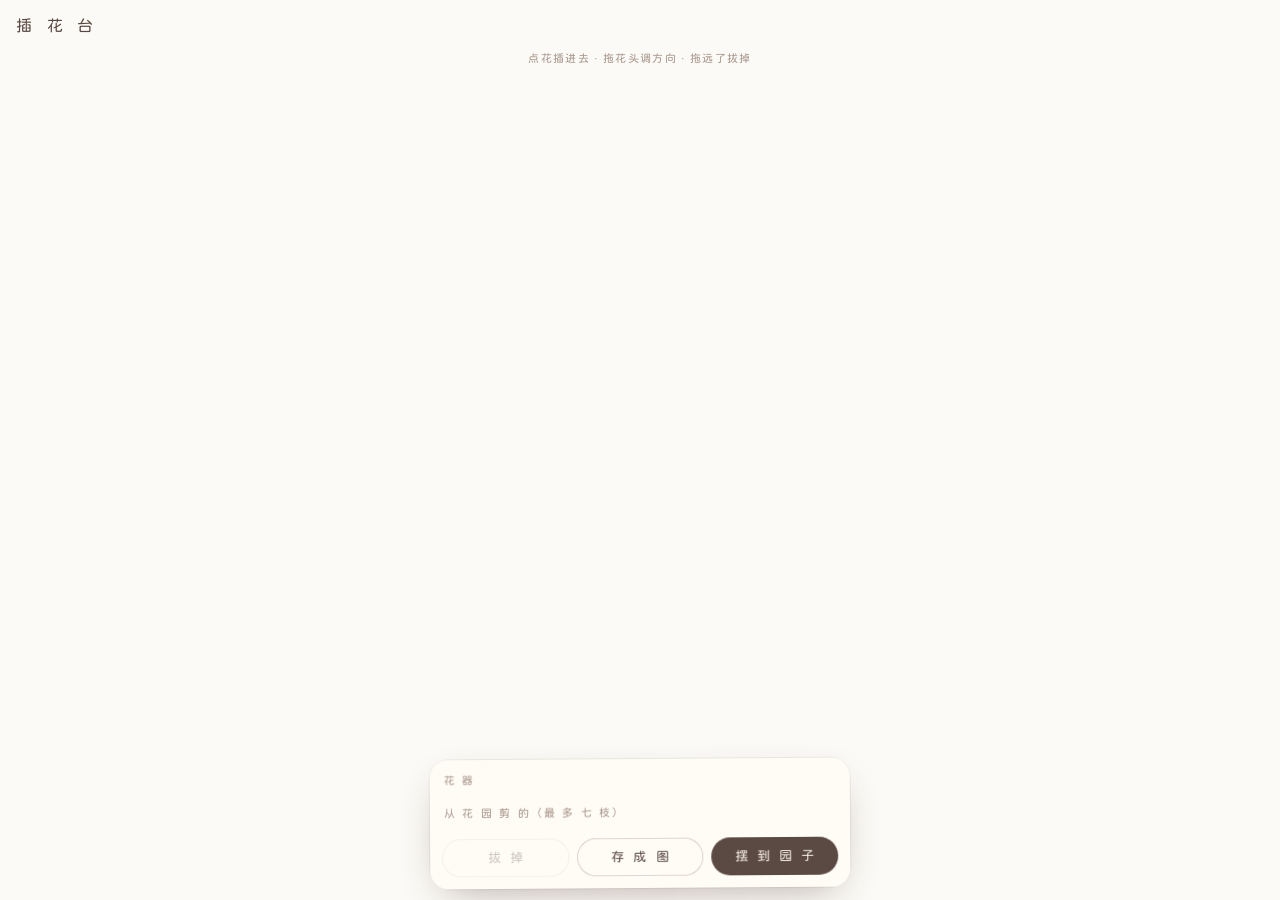
==== commit da611317: "插花台单独上线：站点先只放插花台 Co-Authored-By: Claude Opus 5.5 <noreply@anthropic.com>" ====
--- a/index.html
+++ b/index.html
@@ -1,114 +1,6 @@
 <!doctype html>
 <html lang="zh"><head><meta charset="utf-8"><link rel="icon" href="data:,">
-<meta name="viewport" content="width=device-width,initial-scale=1,maximum-scale=1,viewport-fit=cover">
-<meta name="theme-color" content="#f6efe3">
-<title>日记花园</title>
-<link rel="stylesheet" href="./fonts/maoken/result.css">
-<script type="importmap">{"imports":{"three":"./vendor/three@0.170.0/build/three.module.min.js","three/addons/":"./vendor/three@0.170.0/examples/jsm/"}}</script>
-<style>
-/* 进门两页沿用暮园资料页的样式，只换内容，加写字和配图 */
-:root{--paper:#f6efe3;--ink:#5b4a44;--soft:#a8968c;--red:#a8172c;--brick:#9f3726;--card:rgba(255,252,246,.92)}
-*{box-sizing:border-box;margin:0;-webkit-tap-highlight-color:transparent}
-body,html{height:100%;background:var(--paper);overflow:hidden}
-body{color:var(--ink);font:13px/1.7 "MaoKenTangYuan (beta)",-apple-system,"PingFang SC",sans-serif;-webkit-user-select:none;user-select:none}
-button{font:inherit;color:inherit;border:0;background:0 0;cursor:pointer}
-#cv{position:fixed;inset:0;width:100%;height:100%;display:block;touch-action:none}
-.scr{position:fixed;inset:0;z-index:10;display:flex;flex-direction:column;align-items:center;justify-content:center;padding:calc(env(safe-area-inset-top) + 24px) 22px calc(env(safe-area-inset-bottom) + 24px);background:var(--paper);opacity:0;pointer-events:none;transition:opacity .5s ease}
-.scr.on{opacity:1;pointer-events:auto}
-h2{font-size:16px;font-weight:400;letter-spacing:.12em;margin-bottom:6px;text-align:center}
-.sub{font-size:11px;color:var(--soft);letter-spacing:.2em;margin-bottom:20px}
-.moods{display:flex;flex-wrap:wrap;justify-content:center;gap:12px 10px;max-width:320px}
-.moods button{padding:8px 16px;border-radius:20px;background:var(--card);font-size:14px;box-shadow:0 4px 14px -8px rgba(80,50,40,.35),0 0 0 .5px rgba(90,60,50,.12);transition:transform .15s ease,background .2s,color .2s}
-.moods button:nth-child(odd){transform:rotate(-2deg)}
-.moods button:nth-child(2n){transform:rotate(2deg)}
-.moods button.on{background:var(--brick);color:#fbf7ef}
-.moods.full{animation:nope .35s}
-/* 选到丧的心情会飞出颜文字 */
-.kao{position:fixed;z-index:50;pointer-events:none;color:#fff;font:15px/1 -apple-system,"PingFang SC",sans-serif;white-space:nowrap;text-shadow:0 0 6px rgba(0,0,0,.75),0 0 14px rgba(0,0,0,.45)}
-@keyframes nope{0%,100%{translate:0}25%{translate:-5px}75%{translate:5px}}
-.note{margin-top:22px;width:min(300px,100%);background:var(--card);border-radius:16px;padding:12px 14px 8px;box-shadow:0 4px 14px -8px rgba(80,50,40,.35),0 0 0 .5px rgba(90,60,50,.12);transform:rotate(-1deg)}
-.note textarea{display:block;width:100%;min-height:68px;border:0;background:none;resize:none;outline:none;font:inherit;font-size:14px;line-height:1.7;color:var(--ink);-webkit-user-select:text;user-select:text}
-.note textarea::placeholder{color:var(--soft)}
-.note .pic{display:flex;align-items:center;gap:8px;border-top:.5px dashed rgba(90,60,50,.25);padding-top:6px;margin-top:4px;font-size:12px;color:var(--soft)}
-.note .pic label{cursor:pointer;color:var(--ink)}
-.note .pic img{height:34px;border-radius:5px;transform:rotate(3deg)}
-.pop{position:absolute;left:50%;top:46%;width:248px;transform:translate(-50%,-50%);background:var(--card);border-radius:18px;padding:20px 18px 12px;text-align:center;box-shadow:0 14px 40px -16px rgba(80,50,40,.4),0 0 0 .5px rgba(90,60,50,.15);transition:left .28s cubic-bezier(.3,1.4,.5,1),top .28s cubic-bezier(.3,1.4,.5,1)}
-.pop p{font-size:14px;line-height:1.7;margin-bottom:14px}
-.pop .row{display:flex;border-top:.5px solid rgba(90,60,50,.18)}
-.pop .row button{flex:1;padding:10px 0 4px;font-size:14px}
-.pop .row button+button{border-left:.5px solid rgba(90,60,50,.18)}
-.pop .yes{color:var(--red)}
-.go{margin-top:26px;padding:9px 30px;border-radius:20px;background:var(--ink);color:var(--paper);font-size:14px;letter-spacing:.3em;text-indent:.3em;transition:opacity .2s}
-.go:disabled{opacity:.3}
-.skip{margin-top:12px;font-size:11px;color:var(--soft);letter-spacing:.2em}
-.ld{font-size:13px;letter-spacing:.3em}
-#run{width:min(86vw,340px);height:auto;aspect-ratio:340/110;margin-top:18px;display:block;touch-action:manipulation;image-rendering:pixelated}
-.bar{width:min(60vw,220px);height:6px;border-radius:3px;background:rgba(90,60,50,.12);overflow:hidden;margin-top:16px}
-.bar i{display:block;height:100%;width:0;border-radius:3px;background:var(--brick);transition:width .3s}
-.tip{margin-top:12px;font-size:11px;color:var(--soft)}
-.credit{position:absolute;left:0;right:0;bottom:calc(env(safe-area-inset-bottom) + 28px);text-align:center;font-size:11px;line-height:1.9;color:var(--soft);letter-spacing:.12em}
-.credit b{font-weight:400;color:var(--ink);letter-spacing:.2em}
-/* 花园里 */
-#hud{position:fixed;left:0;right:0;top:0;z-index:5;display:flex;align-items:center;gap:8px;padding:calc(env(safe-area-inset-top) + 12px) 16px 8px;pointer-events:none}
-#hud h1{font-size:16px;font-weight:400;letter-spacing:.2em;flex:1}
-#hud button{pointer-events:auto;padding:6px 14px;border-radius:20px;background:var(--card);font-size:12px;box-shadow:0 4px 14px -8px rgba(80,50,40,.35),0 0 0 .5px rgba(90,60,50,.12)}
-#hint{position:fixed;left:0;right:0;bottom:calc(env(safe-area-inset-bottom) + 14px);text-align:center;font-size:11px;letter-spacing:.12em;color:var(--soft);z-index:4;pointer-events:none}
-.sheet{position:fixed;left:50%;bottom:calc(env(safe-area-inset-bottom) + 16px);transform:translateX(-50%) rotate(-.6deg);z-index:8;width:calc(100% - 32px);max-width:380px;background:var(--card);border-radius:18px;padding:16px 16px 14px;box-shadow:0 14px 40px -16px rgba(80,50,40,.45),0 0 0 .5px rgba(90,60,50,.15)}
-.sheet[hidden]{display:none}
-.sheet .date{font-size:11px;color:var(--soft);letter-spacing:.1em}
-.sheet .txt{font-size:15px;line-height:1.75;margin:6px 0 10px;white-space:pre-wrap}
-.sheet img{display:block;width:100%;max-height:200px;object-fit:cover;border-radius:10px;margin-bottom:10px}
-.sheet .x{position:absolute;right:12px;top:8px;font-size:18px;color:var(--soft)}
-.sheet .go{margin-top:4px;padding:7px 22px;font-size:13px}
-#menu .go{display:block;width:100%;margin-top:8px;text-align:center}
-#menu .go.ghost{background:none;color:var(--ink);box-shadow:inset 0 0 0 .5px rgba(90,60,50,.4)}
-#pc{width:100%;border-radius:8px;box-shadow:0 6px 20px rgba(40,30,20,.2)}
-</style></head><body>
-<canvas id="cv"></canvas>
-
-<section class="scr on" id="s0">
-  <div class="pop" id="pop"><p id="popTxt">此乃神秘模拟经营小游戏<br>真的要玩吗✌︎' ֊'</p>
-  <div class="row" id="popRow"><button class="no" id="no">不要</button><button class="yes" id="yes">要</button></div></div>
-</section>
-
-<section class="scr" id="s1">
-  <h2 id="greet">今天的心情是？</h2>
-  <p class="sub">最 多 选 三 个</p>
-  <div class="moods" id="moods"></div>
-  <div class="note">
-    <textarea id="line" maxlength="140" placeholder="写一句今天……"></textarea>
-    <div class="pic"><label>配一张图<input id="photo" type="file" accept="image/*" hidden></label><img id="thumb" hidden alt=""></div>
-  </div>
-  <button class="go" id="plant" disabled>种 下</button>
-  <button class="skip" id="skip">今天不写，直接回家</button>
-</section>
-
-<section class="scr" id="s2">
-  <p class="ld">回 家 中</p>
-  <canvas id="run" width="340" height="110"></canvas>
-  <div class="bar"><i id="barI"></i></div>
-  <p class="tip" id="tip">点一下小螃蟹会跳</p>
-  <p class="credit">这座花园拆自记忆小镇 <b>暮园 · Hesperides</b></p>
-</section>
-
-<div id="hud"><h1>我的花园</h1><button id="vaseBtn">插花</button><button id="shopBtn">店里</button><button id="kitBtn">厨房</button><button id="addBtn">写一句</button><button id="menuBtn">···</button></div>
-<div id="hint" hidden>拖动转着看 · 按住一朵花拖着挪 · 点一下看那天</div>
-
-<div class="sheet" id="card" hidden><button class="x" data-close>×</button>
-  <div class="date" id="cDate"></div><div class="txt" id="cTxt"></div><img id="cImg" hidden alt="">
-  <button class="go" id="cPost">做 成 明 信 片</button>
-</div>
-<div class="sheet" id="post" hidden><button class="x" data-close>×</button>
-  <canvas id="pc" width="1200" height="800"></canvas>
-  <button class="go" id="pSave" style="margin-top:12px">存 到 手 机</button>
-</div>
-<div class="sheet" id="menu" hidden><button class="x" data-close>×</button>
-  <div style="font-size:14px;letter-spacing:.2em;margin-bottom:4px">花 园</div>
-  <button class="go" id="mExport">把花园打包带走</button>
-  <label class="go ghost">从文件搬回来<input id="mImport" type="file" accept=".json,application/json" hidden></label>
-  <button class="go ghost" id="mDemo">放二十天的样子看看</button>
-  <button class="go ghost" id="mClear">清空重来</button>
-</div>
-
-<script type="module" src="./main.js"></script>
-</body></html>
+<meta name="viewport" content="width=device-width,initial-scale=1">
+<title>插花台</title>
+<meta http-equiv="refresh" content="0; url=./ikebana.html">
+</head><body><a href="./ikebana.html">插花台</a></body></html>
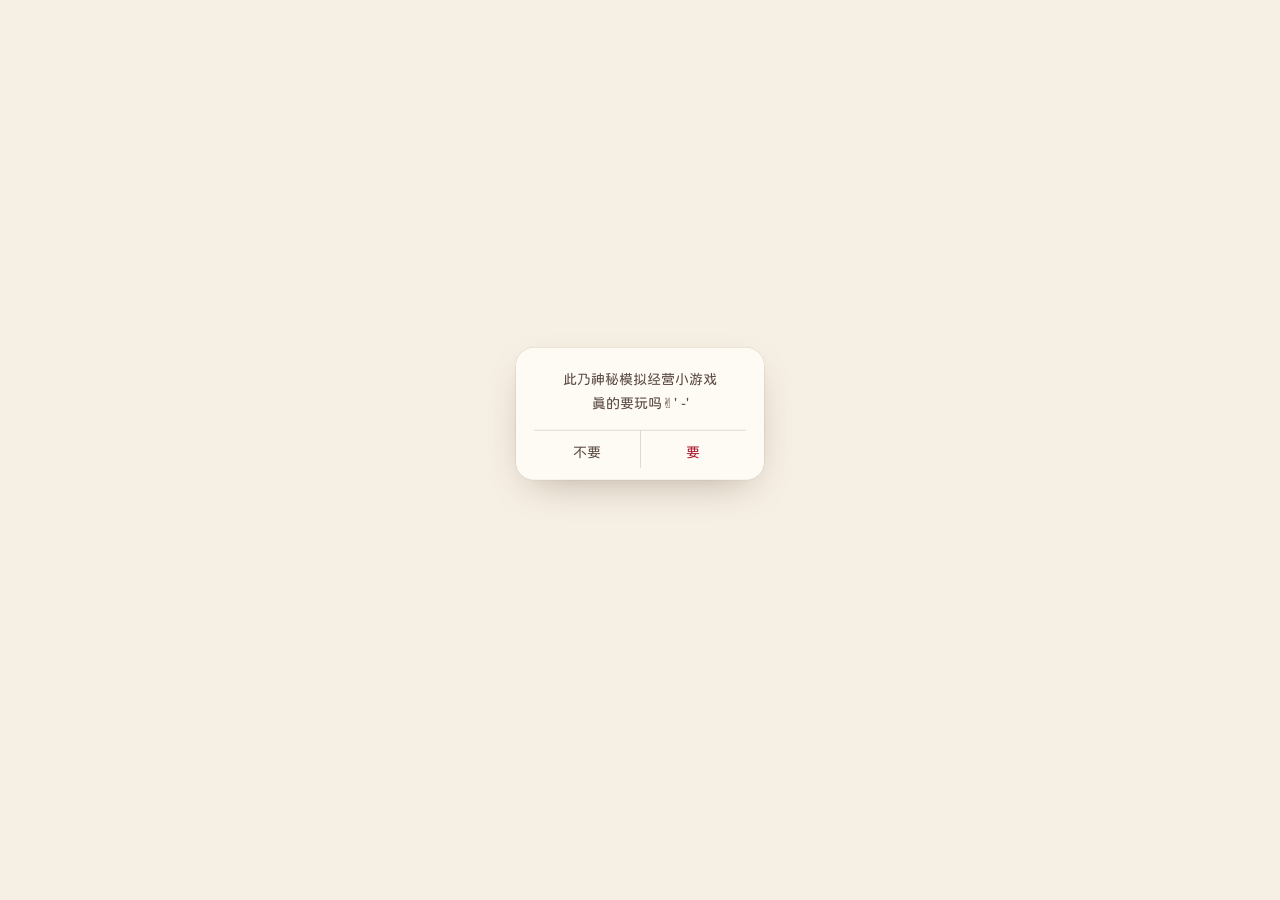
==== commit 3f590a31: "完整花园上线：插花台、店、厨房、明信片、杂交、性能优化 Co-Authored-By: Claude Opus 5.5 <noreply@anthropic.com>" ====
--- a/index.html
+++ b/index.html
@@ -1,6 +1,145 @@
 <!doctype html>
-<html lang="zh"><head><meta charset="utf-8"><link rel="icon" href="data:,">
-<meta name="viewport" content="width=device-width,initial-scale=1">
-<title>插花台</title>
-<meta http-equiv="refresh" content="0; url=./ikebana.html">
-</head><body><a href="./ikebana.html">插花台</a></body></html>
+<html lang="zh"><head><meta charset="utf-8">
+<meta name="viewport" content="width=device-width,initial-scale=1,maximum-scale=1,viewport-fit=cover">
+<meta name="theme-color" content="#f6efe3">
+<link rel="icon" href="./icons/icon.svg" type="image/svg+xml">
+<title>日记花园</title>
+<link rel="manifest" href="./manifest.webmanifest">
+<link rel="apple-touch-icon" href="./icons/apple-touch-icon.png">
+<meta name="apple-mobile-web-app-capable" content="yes">
+<meta name="mobile-web-app-capable" content="yes">
+<meta name="apple-mobile-web-app-title" content="日记花园">
+<meta name="apple-mobile-web-app-status-bar-style" content="default">
+<script src="./a2hs.js" defer></script>
+<link rel="stylesheet" href="./fonts/maoken/result.css">
+<link rel="stylesheet" href="./fonts/cormorant/cormorant.css">
+<script>/* 从游戏里回来（?home）：一上来就是「回家中」，不闪开场那个框 */if (/[?&]home\b/.test(location.search)) document.documentElement.classList.add("home");</script>
+<script type="importmap">{"imports":{"three":"./vendor/three@0.170.0/build/three.module.min.js","three/addons/":"./vendor/three@0.170.0/examples/jsm/"}}</script>
+<style>
+/* 进门两页照搬暮园的资料页，只换内容，加写字和配图 */
+:root{--paper:#f6efe3;--ink:#5b4a44;--soft:#a8968c;--red:#a8172c;--brick:#9f3726;--card:rgba(255,252,246,.92)}
+*{box-sizing:border-box;margin:0;-webkit-tap-highlight-color:transparent}
+body,html{height:100%;background:var(--paper);overflow:hidden}
+body{color:var(--ink);font:13px/1.7 "MaoKenTangYuan (beta)",-apple-system,"PingFang SC",sans-serif;-webkit-user-select:none;user-select:none}
+button{font:inherit;color:inherit;border:0;background:0 0;cursor:pointer}
+#cv{position:fixed;inset:0;width:100%;height:100%;display:block;touch-action:none}
+.scr{position:fixed;inset:0;z-index:10;display:flex;flex-direction:column;align-items:center;justify-content:center;padding:calc(env(safe-area-inset-top) + 24px) 22px calc(env(safe-area-inset-bottom) + 24px);background:var(--paper);opacity:0;pointer-events:none;transition:opacity .5s ease}
+.scr.on{opacity:1;pointer-events:auto}
+h2{font-size:16px;font-weight:400;letter-spacing:.12em;margin-bottom:6px;text-align:center}
+.sub{font-size:11px;color:var(--soft);letter-spacing:.2em;margin-bottom:20px}
+.moods{display:flex;flex-wrap:wrap;justify-content:center;gap:12px 10px;max-width:320px}
+.moods button{padding:8px 16px;border-radius:20px;background:var(--card);font-size:14px;box-shadow:0 4px 14px -8px rgba(80,50,40,.35),0 0 0 .5px rgba(90,60,50,.12);transition:transform .15s ease,background .2s,color .2s}
+.moods button:nth-child(odd){transform:rotate(-2deg)}
+.moods button:nth-child(2n){transform:rotate(2deg)}
+.moods button.on{background:var(--brick);color:#fbf7ef}
+.moods.full{animation:nope .35s}
+/* 选到丧的心情会飞出颜文字（照搬暮园） */
+.kao{position:fixed;z-index:50;pointer-events:none;color:#fff;font:15px/1 -apple-system,"PingFang SC",sans-serif;white-space:nowrap;text-shadow:0 0 6px rgba(0,0,0,.75),0 0 14px rgba(0,0,0,.45)}
+@keyframes nope{0%,100%{translate:0}25%{translate:-5px}75%{translate:5px}}
+.note{margin-top:22px;width:min(300px,100%);background:var(--card);border-radius:16px;padding:12px 14px 8px;box-shadow:0 4px 14px -8px rgba(80,50,40,.35),0 0 0 .5px rgba(90,60,50,.12);transform:rotate(-1deg)}
+.note textarea{display:block;width:100%;min-height:68px;border:0;background:none;resize:none;outline:none;font:inherit;font-size:14px;line-height:1.7;color:var(--ink);-webkit-user-select:text;user-select:text}
+.note textarea::placeholder{color:var(--soft)}
+.note .pic{display:flex;align-items:center;gap:8px;border-top:.5px dashed rgba(90,60,50,.25);padding-top:6px;margin-top:4px;font-size:12px;color:var(--soft)}
+.note .pic label{cursor:pointer;color:var(--ink)}
+.note .pic img{height:34px;border-radius:5px;transform:rotate(3deg)}
+.pop{position:absolute;left:50%;top:46%;width:248px;transform:translate(-50%,-50%);background:var(--card);border-radius:18px;padding:20px 18px 12px;text-align:center;box-shadow:0 14px 40px -16px rgba(80,50,40,.4),0 0 0 .5px rgba(90,60,50,.15);transition:left .28s cubic-bezier(.3,1.4,.5,1),top .28s cubic-bezier(.3,1.4,.5,1)}
+.pop p{font-size:14px;line-height:1.7;margin-bottom:14px}
+.pop .row{display:flex;border-top:.5px solid rgba(90,60,50,.18)}
+.pop .row button{flex:1;padding:10px 0 4px;font-size:14px}
+.pop .row button+button{border-left:.5px solid rgba(90,60,50,.18)}
+.pop .yes{color:var(--red)}
+.once{margin-top:14px;font-size:11px;line-height:1.8;color:var(--soft);letter-spacing:.08em;text-align:center}
+.once[hidden]{display:none}
+.go{margin-top:26px;padding:9px 30px;border-radius:20px;background:var(--ink);color:var(--paper);font-size:14px;letter-spacing:.3em;text-indent:.3em;transition:opacity .2s}
+.go:disabled{opacity:.3}
+.skip{margin-top:12px;font-size:11px;color:var(--soft);letter-spacing:.2em}
+.ld{font-size:13px;letter-spacing:.3em}
+#run{width:min(86vw,340px);height:auto;aspect-ratio:340/110;margin-top:18px;display:block;touch-action:manipulation;image-rendering:pixelated}
+.bar{width:min(60vw,220px);height:6px;border-radius:3px;background:rgba(90,60,50,.12);overflow:hidden;margin-top:16px}
+.bar i{display:block;height:100%;width:0;border-radius:3px;background:var(--brick);transition:width .3s}
+.tip{margin-top:12px;font-size:11px;color:var(--soft)}
+.credit{position:absolute;left:0;right:0;bottom:calc(env(safe-area-inset-bottom) + 28px);text-align:center;font-size:11px;line-height:1.9;color:var(--soft);letter-spacing:.12em}
+.credit b{font-weight:400;color:var(--ink);letter-spacing:.2em}
+/* 花园里 */
+#hud{position:fixed;left:0;right:0;top:0;z-index:5;display:flex;align-items:center;gap:6px;padding:calc(env(safe-area-inset-top) + 12px) 16px 8px;pointer-events:none}
+#hud h1{font-size:16px;font-weight:400;letter-spacing:.14em;flex:1;white-space:nowrap;min-width:max-content}
+#hud button{pointer-events:auto;flex-shrink:0;white-space:nowrap;padding:6px 10px;border-radius:20px;background:var(--card);font-size:12px;box-shadow:0 4px 14px -8px rgba(80,50,40,.35),0 0 0 .5px rgba(90,60,50,.12)}
+#hint{position:fixed;left:0;right:0;bottom:calc(env(safe-area-inset-bottom) + 14px);text-align:center;font-size:11px;letter-spacing:.12em;color:var(--soft);z-index:4;pointer-events:none}
+.sheet{position:fixed;left:50%;bottom:calc(env(safe-area-inset-bottom) + 16px);transform:translateX(-50%) rotate(-.6deg);z-index:8;width:calc(100% - 32px);max-width:380px;background:var(--card);border-radius:18px;padding:16px 16px 14px;box-shadow:0 14px 40px -16px rgba(80,50,40,.45),0 0 0 .5px rgba(90,60,50,.15)}
+.sheet[hidden]{display:none}
+.sheet .date{font-size:11px;color:var(--soft);letter-spacing:.1em}
+.sheet .txt{font-size:15px;line-height:1.75;margin:6px 0 10px;white-space:pre-wrap}
+.sheet img{display:block;width:100%;max-height:200px;object-fit:cover;border-radius:10px;margin-bottom:10px}
+.sheet .x{position:absolute;right:12px;top:8px;font-size:18px;color:var(--soft)}
+.sheet .go{margin-top:4px;padding:7px 22px;font-size:13px}
+#menu .go{display:block;width:100%;margin-top:8px;text-align:center}
+#menu .go.ghost{background:none;color:var(--ink);box-shadow:inset 0 0 0 .5px rgba(90,60,50,.4)}
+#pc{display:block;width:100%;max-height:62vh;object-fit:contain;border-radius:3px;box-shadow:0 10px 28px -10px rgba(40,30,20,.35)}
+.sheet .go.ghost{background:none;color:var(--ink);box-shadow:inset 0 0 0 .5px rgba(90,60,50,.4)}
+/* 图鉴 */
+#bookList{list-style:none;padding:0;margin:8px 0 0;max-height:50vh;overflow-y:auto}
+#bookList li{display:flex;align-items:center;gap:8px;padding:7px 2px;border-bottom:.5px dashed rgba(90,60,50,.2);font-size:14px;cursor:pointer}
+#bookList li i{width:12px;height:12px;border-radius:50%;flex-shrink:0;box-shadow:0 0 0 .5px rgba(90,60,50,.25)}
+#bookList li b{font-weight:400}
+#bookList li small{margin-left:auto;font-size:11px;color:var(--soft)}
+#bookList li.empty{cursor:default;font-size:12px;color:var(--soft);border:0}
+/* ?home：只有回家中和进度条，不跑螃蟹 */
+.home #s0,.home #s1{display:none}
+.home #s2{opacity:1;pointer-events:auto}
+.home #run,.home #tip{display:none}
+</style></head><body>
+<canvas id="cv"></canvas>
+
+<section class="scr on" id="s0">
+  <div class="pop" id="pop"><p id="popTxt">此乃神秘模拟经营小游戏<br>真的要玩吗✌︎' ֊'</p>
+  <div class="row" id="popRow"><button class="no" id="no">不要</button><button class="yes" id="yes">要</button></div></div>
+</section>
+
+<section class="scr" id="s1">
+  <h2 id="greet">今天的心情是？</h2>
+  <p class="sub">最 多 选 三 个</p>
+  <div class="moods" id="moods"></div>
+  <div class="note">
+    <textarea id="line" maxlength="140" placeholder="写一句今天……"></textarea>
+    <div class="pic"><label>配一张图<input id="photo" type="file" accept="image/*" hidden></label><img id="thumb" hidden alt=""></div>
+  </div>
+  <p class="once" id="once" hidden>今天的花已经种下，菜也送到厨房了。<br>再写的几句会夹进今天那朵花里。</p>
+  <button class="go" id="plant" disabled>种 下</button>
+  <button class="skip" id="skip">今天不写，直接回家</button>
+</section>
+
+<section class="scr" id="s2">
+  <p class="ld">回 家 中</p>
+  <canvas id="run" width="340" height="110"></canvas>
+  <div class="bar"><i id="barI"></i></div>
+  <p class="tip" id="tip">点一下小螃蟹会跳</p>
+  <p class="credit">这座花园拆自记忆小镇 <b>暮园 · Hesperides</b></p>
+</section>
+
+<div id="hud"><h1>我的花园</h1><button id="vaseBtn">插花</button><button id="shopBtn">店里</button><button id="addBtn">写一句</button><button id="menuBtn">···</button></div>
+<div id="hint" hidden>拖动转着看 · 按住一朵花拖着挪 · 点一下看那天</div>
+
+<div class="sheet" id="card" hidden><button class="x" data-close>×</button>
+  <div class="date" id="cDate"></div><div class="txt" id="cTxt"></div><img id="cImg" hidden alt="">
+  <button class="go" id="cPost">做 成 明 信 片</button>
+</div>
+<div class="sheet" id="post" hidden><button class="x" data-close>×</button>
+  <canvas id="pc" width="1200" height="800"></canvas>
+  <div style="display:flex;gap:10px;justify-content:center;margin-top:12px"><button class="go ghost" id="pFlip" style="margin-top:0">换 一 种</button><button class="go" id="pSave" style="margin-top:0">存 到 手 机</button></div>
+</div>
+<div class="sheet" id="menu" hidden><button class="x" data-close>×</button>
+  <div style="font-size:14px;letter-spacing:.2em;margin-bottom:4px">花 园</div>
+  <button class="go" id="mExport">把花园打包带走</button>
+  <label class="go ghost">从文件搬回来<input id="mImport" type="file" accept=".json,application/json" hidden></label>
+  <button class="go ghost" id="mDemo">放二十天的样子看看</button>
+  <button class="go ghost" id="mBook">图 鉴</button>
+  <button class="go ghost" id="mClear">清空重来</button>
+</div>
+<div class="sheet" id="book" hidden><button class="x" data-close>×</button>
+  <div style="font-size:14px;letter-spacing:.2em;margin-bottom:2px">图 鉴</div>
+  <div class="date">园子里配出来的新花 · 点名字改名</div>
+  <ul id="bookList"></ul>
+</div>
+
+<script type="module" src="./main.js"></script>
+</body></html>
--- a/fonts/maoken/result.css
+++ b/fonts/maoken/result.css
@@ -0,0 +1,55 @@
+/* Generated By cn-font-split@7.6.6 https://www.npmjs.com/package/cn-font-split
+CreateTime: 2025-08-17T03:35:36.128659830+00:00;
+Macintosh en CopyrightNotice [Kosugi Maru]
+Copyright© 2010 MOTOYA CO.,LTD.
+
+[Varela Round]
+Copyright© 2011-2016 The Varela Round Project Authors (https://github.com/alefalefalef/Varela-Round-Hebrew/), with Reserved Font Names 'Varela' and 'Varela Round'.
+
+[jf open huninn]
+Copyright© 2020 The jf open huninn font is redistributed by justfont CO.,LTD, with Reserved Font Names 'open huninn' and 'huninn' under SIL Open Font License. The Hanzi part of this project was derived from Kosugi Maru under Apache-2.0 (https://www.apache.org/licenses/LICENSE-2.0).
+
+[MaoKen TangYuan]
+Copyright© 2020 Maoken, NFSL2001. The MaoKen TangYuan font is redistributed by maoken.com, with Reserved Font Names 'TangYuan' and 'Tang Yuan' under SIL Open Font License.
+Macintosh en FontFamilyName MaoKenTangYuan (beta)
+Macintosh en FontSubfamilyName Regular
+Macintosh en UniqueFontID 0.12beta;MAOK;MaoKenTangYuan-beta0.12;20210702
+Macintosh en FullFontName MaoKenTangYuan-beta
+Macintosh en VersionString Version 0.13beta;20210702 
+Macintosh en PostScriptFontName MaoKenTangYuan-beta
+Macintosh en ManufacturerName Maoken&NFSL2001
+Macintosh en DesignerURL http://www.maoken.com
+Macintosh en LicenseDescription This Font Software is licensed under the SIL Open Font License,Version 1.1.This Font Software is distributed on an "AS IS",WITHOUT WARRANTIES OR CONDITIONS OF ANY KIND,either express or implied.See the SIL Open Font License for the specific languages,permissions and limitations governing your use of this Font Software.
+Macintosh en LicenseURL http://scripts.sil.org/OFL
+Windows en CopyrightNotice [Kosugi Maru]
+Copyright© 2010 MOTOYA CO.,LTD.
+
+[Varela Round]
+Copyright© 2011-2016 The Varela Round Project Authors (https://github.com/alefalefalef/Varela-Round-Hebrew/), with Reserved Font Names 'Varela' and 'Varela Round'.
+
+[jf open huninn]
+Copyright© 2020 The jf open huninn font is redistributed by justfont CO.,LTD, with Reserved Font Names 'open huninn' and 'huninn' under SIL Open Font License. The Hanzi part of this project was derived from Kosugi Maru under Apache-2.0 (https://www.apache.org/licenses/LICENSE-2.0).
+
+[MaoKen TangYuan]
+Copyright© 2020 Maoken, NFSL2001. The MaoKen TangYuan font is redistributed by maoken.com, with Reserved Font Names 'TangYuan' and 'Tang Yuan' under SIL Open Font License.
+Windows en FontFamilyName MaoKenTangYuan (beta)
+Windows en FontSubfamilyName Regular
+Windows en UniqueFontID 0.12beta;MAOK;MaoKenTangYuan-beta0.12;20210702
+Windows en FullFontName MaoKenTangYuan-beta
+Windows en VersionString Version 0.13beta;20210702 
+Windows en PostScriptFontName MaoKenTangYuan-beta
+Windows en ManufacturerName Maoken&NFSL2001
+Windows en DesignerURL http://www.maoken.com
+Windows en LicenseDescription This Font Software is licensed under the SIL Open Font License,Version 1.1.This Font Software is distributed on an "AS IS",WITHOUT WARRANTIES OR CONDITIONS OF ANY KIND,either express or implied.See the SIL Open Font License for the specific languages,permissions and limitations governing your use of this Font Software.
+Windows en LicenseURL http://scripts.sil.org/OFL
+Windows zh FontFamilyName 猫啃网糖圆体 (测试版)
+Windows zh FontSubfamilyName Regular
+Windows zh FullFontName 猫啃网糖圆体-测试版
+Windows zh VersionString 版本 0.12测试版；20210702
+Windows zh ManufacturerName 猫啃网&夜煞之乐2001
+Windows zh DesignerURL http://www.maoken.com
+Windows zh LicenseDescription This Font Software is licensed under the SIL Open Font License,Version 1.1.This Font Software is distributed on an "AS IS",WITHOUT WARRANTIES OR CONDITIONS OF ANY KIND,either express or implied.See the SIL Open Font License for the specific languages,permissions and limitations governing your use of this Font Software.
+Windows zh LicenseURL http://scripts.sil.org/OFL
+ */
+
+@font-face{font-family:"MaoKenTangYuan (beta)";src:local("MaoKenTangYuan (beta)"),url("./70c6cc174fb1d9281d06ab11a288c249.woff2")format("woff2");font-style:normal;font-display:swap;font-weight:400;unicode-range:U+3117-3129,U+5570,U+77AD,U+FE10-FE19,U+FE30-FE40,U+FE47-FE48,U+FE4B-FE4C,U+FE52,U+1F431,U+1F63A,U+1F63C;}@font-face{font-family:"MaoKenTangYuan (beta)";src:local("MaoKenTangYuan (beta)"),url("./d8e08ba13333025b78d5ff77c2c5dde1.woff2")format("woff2");font-style:normal;font-display:swap;font-weight:400;unicode-range:U+252E-254B,U+25A0-25A1,U+25B2-25B3,U+25C6-25C7,U+25CB,U+25CE,U+2605-2606,U+2640,U+2642,U+3000,U+3003,U+3005,U+3007,U+3013,U+3105-3116;}@font-face{font-family:"MaoKenTangYuan (beta)";src:local("MaoKenTangYuan (beta)"),url("./c2797cf47881d0f23c8748ed7091acd8.woff2")format("woff2");font-style:normal;font-display:swap;font-weight:400;unicode-range:U+22A5,U+2312,U+2460-2469,U+2501-252D;}@font-face{font-family:"MaoKenTangYuan (beta)";src:local("MaoKenTangYuan (beta)"),url("./bdf981547435374e2af60ff0a7601d50.woff2")format("woff2");font-style:normal;font-display:swap;font-weight:400;unicode-range:U+2010,U+2015,U+2025,U+2030,U+2032-2033,U+203B,U+2103,U+2116,U+2160-2169,U+2190-2193,U+2208,U+220F,U+2211,U+221A,U+221D-221E,U+2220,U+2225,U+2227-222B,U+222E,U+2234-2235,U+223D,U+2248,U+2260-2261,U+2264-2265;}@font-face{font-family:"MaoKenTangYuan (beta)";src:local("MaoKenTangYuan (beta)"),url("./2edfe6880aa68d83a035bd8fe3270a81.woff2")format("woff2");font-style:normal;font-display:swap;font-weight:400;unicode-range:U+FF4F-FF5A,U+FFE0-FFE1,U+FFE3,U+FFE5;}@font-face{font-family:"MaoKenTangYuan (beta)";src:local("MaoKenTangYuan (beta)"),url("./ca72f8c6572dbedd5a8bac2612babf15.woff2")format("woff2");font-style:normal;font-display:swap;font-weight:400;unicode-range:U+FF02-FF07,U+FF0A-FF0B,U+FF10-FF19,U+FF1C-FF1E,U+FF20-FF3A,U+FF3C,U+FF3E,U+FF40-FF4E;}@font-face{font-family:"MaoKenTangYuan (beta)";src:local("MaoKenTangYuan (beta)"),url("./3c6e71e9d8b3dd51a6c139ea4d2ff38b.woff2")format("woff2");font-style:normal;font-display:swap;font-weight:400;unicode-range:U+30F5-30F6;}@font-face{font-family:"MaoKenTangYuan (beta)";src:local("MaoKenTangYuan (beta)"),url("./68a5662bc500a939fb1eec5ae2c4da32.woff2")format("woff2");font-style:normal;font-display:swap;font-weight:400;unicode-range:U+30B4-30F4;}@font-face{font-family:"MaoKenTangYuan (beta)";src:local("MaoKenTangYuan (beta)"),url("./8a5c8d9fcf2928ffb0387f5346fd7c99.woff2")format("woff2");font-style:normal;font-display:swap;font-weight:400;unicode-range:U+306E-3093,U+30A1-30B3;}@font-face{font-family:"MaoKenTangYuan (beta)";src:local("MaoKenTangYuan (beta)"),url("./fe9c922d810ab47af01f65300dbe531f.woff2")format("woff2");font-style:normal;font-display:swap;font-weight:400;unicode-range:U+3041-306D;}@font-face{font-family:"MaoKenTangYuan (beta)";src:local("MaoKenTangYuan (beta)"),url("./f0f0639d7ecfc705261e1ca0e2704333.woff2")format("woff2");font-style:normal;font-display:swap;font-weight:400;unicode-range:U+4E2C,U+4E3F,U+4EC2,U+502E,U+5107,U+5155,U+5216,U+522D,U+5281,U+5293,U+5369,U+53B6,U+54DC,U+54F3,U+5523,U+553C,U+5588,U+55B5,U+570A,U+5776,U+5786,U+5819,U+58BC,U+5ADC,U+5B32,U+5B65,U+5C66,U+5C88,U+5C8D,U+5E3B,U+5F2A,U+5F50,U+5F61,U+5FEE,U+6067,U+614A,U+615D,U+61D4,U+620B,U+62F6,U+6343,U+63AD,U+63BE,U+6420,U+6434,U+6484,U+6499,U+652E,U+67D9,U+67DD,U+6833,U+684A,U+6920,U+6957,U+6A8E,U+6A91,U+6AA0,U+6B43,U+6BEA,U+6BF5,U+6C15,U+6CD0,U+6D5E,U+6EE0,U+6F24,U+6F2D,U+6F46,U+717A,U+71E0,U+721D,U+728B,U+72C1,U+72C3,U+72E8,U+730A,U+7338,U+734D,U+73E7,U+746D,U+752F,U+754E,U+75B0,U+7603,U+770D,U+7722,U+778D,U+77A2,U+77E7,U+7809,U+7811,U+7857,U+786D,U+78C9,U+78F2,U+791E,U+7946,U+7967,U+799A,U+7B45,U+7B58,U+7B9D,U+7BA2,U+7CD7,U+7F32,U+8014,U+8022,U+8028-8029,U+804D,U+8080,U+80C2,U+80D9,U+80E9,U+80EC,U+810E,U+8159,U+817D,U+81A3,U+81AA,U+8201,U+82B0,U+82E0,U+833C,U+836E,U+83B0,U+83E5,U+8459,U+8488,U+848E,U+84CD,U+84D0,U+84F0,U+8539,U+857A,U+85B7,U+871E,U+8723,U+8729,U+8753,U+877E,U+878B,U+8793,U+87D3,U+8803,U+88D2,U+8966,U+89DC,U+89EB,U+8B26,U+8BF6,U+8C2E,U+8C8A,U+8C98,U+8D33,U+8D47,U+8D55,U+8DBC,U+8E2C,U+8E9C,U+8E9E,U+8ECE,U+8F79,U+8FEE,U+9139,U+914F,U+9174,U+9191,U+91B5,U+928E,U+9494,U+94B6,U+94F4,U+94F9,U+950A,U+950E,U+951E,U+952B,U+953C,U+9564,U+95F6,U+9603,U+960C,U+9622,U+9674,U+9794,U+97AB,U+98A5,U+9A98,U+9A9F,U+9AB1,U+9B0F,U+9B48,U+9C92,U+9CA6,U+9CB0,U+9CBA,U+9CCB,U+9CD8,U+9E32,U+9E5B,U+9E88,U+9EB4,U+9F3D,U+9F44,U+9F86;}@font-face{font-family:"MaoKenTangYuan (beta)";src:local("MaoKenTangYuan (beta)"),url("./aa9d21faec654a95440f7bae86a79a67.woff2")format("woff2");font-style:normal;font-display:swap;font-weight:400;unicode-range:U+4E0C,U+4E28,U+4E36,U+4EA0,U+4F91,U+4F94,U+4FC5,U+50BA,U+50ED,U+5181-5182,U+51F5,U+525E,U+5282,U+5290,U+52F9,U+537A,U+53A3,U+5423,U+54B4,U+54D5,U+54D9,U+54FF,U+552A,U+55C9,U+5686,U+57A4,U+57F4,U+580B,U+5820,U+5865,U+5902,U+5925,U+5A08,U+5AB5,U+5BE4,U+5C1C,U+5C22,U+5C6E,U+5D3E,U+5DDB,U+5E80,U+5EE8,U+5FED,U+605D,U+609B,U+609D,U+619D,U+6224-6225,U+6243,U+6322,U+63CE,U+63F2,U+640B-640C,U+6445,U+6496,U+64D0,U+64D7,U+6509,U+6534,U+6549,U+656B,U+6603,U+674C,U+67A8,U+680A,U+6844,U+6864,U+6971,U+6A65,U+6C2A,U+6C5C,U+6D0E,U+6D48,U+6E2B,U+6EB2,U+6EB7,U+706C,U+70B1,U+70C0,U+72F3,U+7303,U+7321,U+7339,U+736C,U+736F,U+74A9,U+750D,U+7513,U+7592,U+75C4,U+762D,U+7643,U+7707,U+7735,U+77B5,U+7839,U+784E,U+7924,U+793B,U+7953,U+798A,U+7A06,U+7A78,U+7A80,U+7AAD,U+7BA8,U+7BDA,U+7BE5,U+7CC8,U+7EC1,U+7F0B,U+7F0F,U+7F12,U+7F33,U+7F68,U+8025,U+8035,U+809C,U+80AD,U+80B7,U+80F2,U+8204,U+8221,U+8223,U+822D,U+823B,U+824B,U+825A,U+8274,U+827D,U+827F,U+82C8,U+8307,U+8347,U+837D,U+839B,U+83F9,U+8487,U+84B9,U+8579,U+85A8,U+867C,U+86B0,U+86D1,U+86D8,U+86F2,U+8764,U+8770,U+8788,U+8797,U+87B5,U+881B,U+8844,U+88FC,U+8930,U+89CC,U+89D6,U+8BA0,U+8BD4,U+8C02,U+8C2B,U+8C85,U+8E23,U+8E40,U+8E94,U+8F77,U+8F81-8F82,U+8FD5,U+9058,U+90B6,U+914E,U+91A2,U+943E,U+94B7-94B8,U+94DE,U+94EB,U+950D,U+9514,U+9516,U+9518,U+9529,U+9538,U+953E-953F,U+9544,U+954E,U+955F,U+9561,U+9569,U+95FC,U+960D,U+963D,U+9667,U+96B3,U+9792,U+98A1,U+9969,U+9A80,U+9A92,U+9A96,U+9AD1,U+9B2F,U+9C95,U+9CBC,U+9CC6,U+9CD0,U+9E38,U+9E3A,U+9E71,U+9E7E,U+9EE5,U+9EEA,U+9EF9,U+9EFB-9EFC,U+9FA0;}@font-face{font-family:"MaoKenTangYuan (beta)";src:local("MaoKenTangYuan (beta)"),url("./76d12b50eae9d4dabd134e8fece15d38.woff2")format("woff2");font-style:normal;font-display:swap;font-weight:400;unicode-range:U+4EF3,U+4F74,U+507E,U+50D6,U+50EC,U+51B1,U+52D6,U+5326,U+5459,U+54A9,U+54DA,U+55BE,U+55CD,U+564D,U+572F,U+574C,U+576B,U+57D8,U+57FD,U+5844,U+59D2,U+5AE0,U+5B16,U+5B37,U+5B80,U+5B84,U+5CB5,U+5CBD,U+5D1E,U+5E31,U+5E5E,U+5EFE,U+5F11,U+5F56,U+5F82,U+5F8C,U+5FC4,U+5FC9,U+5FE4,U+600A,U+602B,U+60DD,U+6106,U+610D,U+63DE,U+63F8,U+641B,U+643F,U+64E4,U+6634,U+676A,U+67B5,U+681D,U+6883,U+69B1,U+69D4,U+6B37,U+6B9B,U+6C46,U+6D7C,U+6F36,U+6F72,U+6F89,U+6F8C,U+7035,U+7039,U+7113,U+7173,U+71D4,U+7228,U+727F,U+728F,U+72EF,U+72F4,U+7331,U+74DE,U+74E0,U+75C3,U+75E6,U+7605,U+760A,U+761B,U+7625,U+763C,U+764D,U+76CD,U+7704,U+7743,U+7747,U+7780,U+7847,U+786A,U+78A5,U+78B9,U+7962,U+7A02-7A03,U+7AAC,U+7AB3,U+7B0A,U+7B4C,U+7B7B,U+7BFC,U+7C0F,U+7C16,U+7C40,U+7CA2,U+7CC7,U+7CF8,U+7D77,U+7E3B,U+7EA1,U+7EA9,U+7EF2,U+7F02,U+7F07,U+7F0C,U+7F23,U+7F2F,U+7F9D,U+8020,U+80E8,U+811E,U+812C,U+8136,U+8182,U+822F,U+8233,U+8268,U+8284,U+8288,U+828F,U+8291,U+8311,U+831B,U+835B,U+836D,U+83A9,U+83DD,U+8406,U+840F,U+845C,U+84B4,U+84E3,U+850C,U+863C,U+864D,U+867F,U+86BA,U+86C4,U+86DE,U+86F1,U+873E,U+87AC-87AD,U+87BD,U+87DB,U+880A,U+883C,U+887F,U+88BC,U+88F0,U+895E,U+89CF,U+8A48,U+8BDC,U+8C33,U+8C94,U+8DB1,U+8DCF,U+8DD6,U+8DE3,U+8E6F,U+8E90,U+8F7A,U+902D,U+90DB,U+9164,U+91AD,U+91AF,U+936A,U+948B,U+94D8,U+9513,U+956C,U+963C,U+9654,U+966C,U+9688,U+97B2,U+996B,U+9987,U+9998,U+9A75,U+9A7A,U+9ABA,U+9ADF,U+9B08,U+9B43,U+9C8E,U+9C94,U+9C9A,U+9CB4,U+9CBD,U+9CD4,U+9E2B,U+9E31,U+9E36,U+9E4B,U+9E4E,U+9E55,U+9E63,U+9E68-9E69,U+9EBD,U+9EC9,U+9F0D,U+9F37,U+9F51;}@font-face{font-family:"MaoKenTangYuan (beta)";src:local("MaoKenTangYuan (beta)"),url("./fd8845afc723a35b995b445c8153cbeb.woff2")format("woff2");font-style:normal;font-display:swap;font-weight:400;unicode-range:U+4F1B,U+4F67,U+4F7E,U+4FDC,U+50E6,U+5196,U+51AB,U+5202,U+5233,U+523F,U+52A2,U+536E,U+5476,U+54CF,U+5537,U+561E,U+56DD,U+56DF,U+5709,U+572C,U+57CF,U+57F8,U+580D,U+5881,U+589A,U+5941,U+59B2,U+5B5B,U+5C25,U+5D24,U+5D6B,U+5D74,U+5E42,U+5E8B,U+5EB3,U+5ED2,U+5F58,U+5F73,U+5FAD,U+6003,U+603C,U+6083,U+6100,U+6126,U+6206,U+62CA,U+638E,U+63B4,U+6426,U+646D,U+6535,U+65C4,U+66DB,U+6715,U+6769,U+6798,U+67C3,U+6861,U+698D,U+69CA,U+69E0,U+69ED,U+69F2,U+69FF,U+6A18,U+6B39,U+6BB3,U+6C0D,U+6CB2,U+6CD6,U+6CF7,U+6CFA,U+6D33,U+6E16,U+6E53-6E54,U+6EBB,U+6ED7,U+6FB6,U+709D,U+7178,U+72AD,U+72B4,U+72F7,U+72FB,U+7313,U+739F,U+7481,U+74BA,U+7540,U+754B,U+755B,U+758B,U+75AC,U+75D6,U+7617,U+7635,U+7640,U+76A4,U+76B2,U+775A,U+77BD,U+781F,U+79B3,U+7B2B,U+7B31,U+7B3E,U+7B6E,U+7B9C,U+7C0B,U+7C9E,U+7CC1,U+7CE8,U+7EA5,U+7F21,U+7F27,U+7F74,U+7FB0,U+7FBC,U+8016,U+8031,U+8071,U+80EA,U+8114,U+8160,U+81A6,U+81C1,U+825F,U+829F,U+82A4,U+82FB,U+8308,U+831A,U+8333,U+836C,U+83B6,U+83F8,U+8411,U+841C,U+8489,U+848C,U+855E,U+85A4,U+8627,U+8629,U+866E,U+86B5,U+872E,U+8731,U+877B,U+877D,U+87EA,U+8813,U+8864,U+88CE,U+88E5,U+890A,U+892B,U+897B,U+89CB,U+89EF,U+89F3,U+8BFC,U+8C18,U+8C35,U+8D46,U+8DBA,U+8E3A,U+8F75,U+8F7E,U+8FB6,U+8FD3,U+90BE,U+9161,U+9179,U+917E,U+91A3,U+94AC,U+94D7,U+94E5,U+952C,U+953A,U+9545,U+9565,U+9568,U+956A,U+961D,U+96E0,U+972A,U+9730,U+97B4,U+989F,U+98E7,U+990D,U+9967,U+9993,U+9AA3,U+9AC0,U+9AE1,U+9AEB,U+9AED,U+9AF9,U+9C86,U+9C8B,U+9CA0-9CA1,U+9CA3,U+9CE2,U+9E48,U+9E6A,U+9E87,U+9EE2,U+9EE9,U+9F17,U+9F19,U+9F2C,U+9F80;}@font-face{font-family:"MaoKenTangYuan (beta)";src:local("MaoKenTangYuan (beta)"),url("./937cc34e76305f60d4e7ad84aa4752f6.woff2")format("woff2");font-style:normal;font-display:swap;font-weight:400;unicode-range:U+4E69,U+50A7,U+5240,U+5261,U+52AC,U+531A,U+5363,U+5416,U+5432,U+5452,U+5456,U+5472,U+5478,U+54AD,U+553F,U+5575,U+5581,U+55CC,U+55FE,U+5601,U+572E,U+57D2,U+57EF,U+581E,U+5924,U+5981,U+5997,U+59A3,U+5AAA,U+5AB8,U+5B34,U+5D5B,U+5D5D,U+5DEF,U+5E11,U+5E91,U+5ED1,U+5EF4,U+5F40,U+600D,U+6019,U+601B,U+605A,U+6092,U+60AB,U+6217,U+623D,U+6369,U+65D2,U+6661,U+670A,U+6753,U+67A7,U+6855,U+68F9,U+6939,U+696E,U+6980,U+6A7C,U+6AAB,U+6B82,U+6BF3,U+6BF9,U+6C05,U+6C19-6C1A,U+6CA9,U+6CF6,U+6D07,U+6D1A,U+6DAB,U+6F74,U+7085,U+7198,U+71B5,U+7256,U+725D,U+727E,U+72FA,U+7322,U+738E,U+73E5,U+7477,U+750F,U+755A,U+7594,U+75B3,U+760C,U+7615,U+7630,U+763F,U+7726,U+77EC,U+7817,U+78A1,U+78D4,U+78D9,U+7905,U+7B2A,U+7B2E,U+7B62,U+7B85,U+7BCC,U+7BEA,U+7C26,U+7C74,U+7C9C-7C9D,U+7E47,U+7E9B,U+7E9F,U+7EE0,U+7EE8,U+7EF1,U+7F01,U+7F11,U+7F17,U+7F36,U+7F7E,U+7FEE,U+802A,U+80AB,U+80CD,U+80D7,U+8112,U+8169,U+8234,U+8279,U+8298,U+82CA,U+82D8,U+82E1,U+83C0,U+83D4,U+83DF,U+8401,U+8451,U+845A,U+8476,U+8478,U+84BA,U+84BD,U+84E0,U+851F,U+8548,U+8556,U+8585,U+868D,U+86E9,U+86F4,U+86F8,U+8765,U+8785,U+87AB,U+87EE,U+8816,U+8832,U+8872,U+88B7,U+88E2-88E3,U+89DA,U+8BCE,U+8BD3,U+8BD6,U+8BF9,U+8C16,U+8C73,U+8D40,U+8D4D,U+8D5C,U+8DDE,U+8F6D,U+8F94,U+8FE8,U+9011,U+915E,U+9185,U+918C,U+94AB,U+94D1,U+94F3,U+9515,U+951D,U+952A,U+9558,U+9567,U+96CE,U+96E9,U+9785,U+9878,U+987C,U+9883,U+98D1,U+9954,U+9963,U+9A93,U+9AC1,U+9ACC,U+9B1F,U+9B49,U+9B4D,U+9B51,U+9CA7,U+9CAE,U+9CCE,U+9CD3,U+9E37,U+9E39,U+9E41,U+9E46,U+9F22,U+9F2F,U+9F39,U+9F85;}@font-face{font-family:"MaoKenTangYuan (beta)";src:local("MaoKenTangYuan (beta)"),url("./c5fc8f75e79330bb6b6716f151e8ef47.woff2")format("woff2");font-style:normal;font-display:swap;font-weight:400;unicode-range:U+4E47,U+4E5C,U+4E8D,U+4EDF,U+4F65,U+4F89,U+50EE,U+520E,U+5454,U+54BB,U+54C2,U+54D3,U+54DE,U+5591,U+55E5,U+560C,U+566B,U+5769,U+578C,U+5793,U+57E4,U+5889,U+593C,U+59AB,U+5AD4,U+5AD8,U+5AF1,U+5B53,U+5BA5,U+5C59,U+5C63,U+5E0F,U+5E14,U+5EDB,U+5FBC,U+6004,U+6029,U+6041,U+60AD,U+610E,U+61B7,U+624C,U+634C,U+647A,U+64BA,U+65C6,U+65F0,U+6600,U+66F7,U+67E2,U+67F0,U+680C,U+686B,U+6874,U+691F,U+6989,U+6A17,U+6B81,U+6B84,U+6C06-6C07,U+6C3D,U+6D27,U+6D2B,U+6D91,U+6E6B,U+6E8F,U+6FDE,U+70BB,U+71B3,U+723B,U+726E,U+72B0,U+72CE,U+72F2,U+7301,U+731E,U+7360,U+737E,U+748E,U+74FF,U+7633,U+7654,U+771A,U+7765,U+7768,U+781C,U+7829,U+7913,U+7957,U+79D5,U+79EB,U+7A70,U+7A86,U+7B25,U+7B38,U+7B47,U+7B72,U+7BA6-7BA7,U+7DAE,U+7EE1,U+7EFE,U+7F26,U+7F31,U+7F35,U+801C,U+8043,U+809F,U+8118,U+8188,U+81CC,U+823E,U+8244,U+824F,U+82A1,U+82B4,U+82C1,U+82E4,U+82F4,U+8306,U+833A,U+835C,U+839C,U+83B3,U+83BC,U+846D,U+867A,U+868B,U+870A,U+8734,U+87CA,U+886E,U+887E,U+88A2,U+88C9,U+8921,U+8BB5,U+8BF3,U+8C04,U+8C17,U+8C1D,U+8C25,U+8C2F,U+8C36,U+8C55,U+8C78,U+8D3D,U+8D59,U+8D67,U+8D91,U+8DBF,U+8DEB-8DEC,U+8DFD,U+8E14,U+8E41,U+8F8E,U+900B,U+9044,U+9062,U+90CF,U+9123,U+9146,U+9162,U+9172,U+918D,U+9190,U+92C8,U+93CA,U+948C,U+94AA,U+94B2,U+94C8,U+94CA,U+94D5,U+94DF,U+94E9-94EA,U+94F7,U+94FC-94FD,U+951B,U+9546,U+954F,U+9554,U+9559,U+9566,U+9571-9572,U+95F1,U+960F,U+97AF,U+988F,U+98D5,U+992E,U+9955,U+9A7D,U+9AB0,U+9AC2,U+9B23,U+9B32,U+9C90,U+9C9E,U+9CA5,U+9CA9,U+9CAD,U+9CB1,U+9CC3,U+9E47,U+9EE7,U+9EFE,U+9F87;}@font-face{font-family:"MaoKenTangYuan (beta)";src:local("MaoKenTangYuan (beta)"),url("./ee0db24621633da241964a867932e8e6.woff2")format("woff2");font-style:normal;font-display:swap;font-weight:400;unicode-range:U+4F25,U+4F32,U+4F5E,U+4F76,U+4FAA,U+4FE6,U+5028,U+5048,U+5250,U+535F,U+538D,U+53C1,U+5412,U+5443,U+54D4,U+54DD,U+5533,U+5541,U+5550,U+5577,U+55DD,U+55F3,U+560F,U+562C,U+5657-5658,U+5664,U+56AF,U+575C,U+577C,U+57B2,U+57DA,U+5800,U+5A62,U+5AEB,U+5C3B,U+5CA3,U+5D26,U+5D9D,U+5F01,U+5F2D,U+5FB5,U+5FDD,U+5FF8,U+6079,U+60B1,U+6222,U+629F,U+6332,U+63BC,U+63E0,U+6485,U+65AB,U+65C3,U+668C,U+669D,U+66BE,U+66E9,U+67D2,U+67FD,U+6800,U+68FC,U+690B,U+6924,U+6978,U+69A7,U+69C1,U+6A3E,U+6A50,U+6A5B,U+6A97,U+6B24,U+6B8D,U+6BAA,U+6C10,U+6C54,U+6CEB,U+6CEE,U+6D04,U+6D4D,U+6DE0,U+6EB1,U+6EBD,U+7110,U+71F9,U+7230,U+728D,U+7292,U+72B8,U+72D2,U+73A2,U+7511,U+75A0,U+75A5,U+75C8,U+75E7,U+7619,U+779F,U+7826,U+782C,U+7877,U+7A39,U+7AA8,U+7AE6,U+7B04,U+7B0F,U+7BAA,U+7BAC,U+7C1F,U+7CCD,U+7ECB,U+7ED4,U+7ED7,U+7EFB,U+7F0D,U+7F5F,U+7FAF,U+7FD5,U+7FE5,U+8027,U+80BC,U+80DD,U+80FC,U+8132,U+815A,U+8167,U+816D,U+81CA,U+8228,U+82A9,U+82AB,U+82CC,U+8351,U+8368,U+83B8,U+83D8,U+83EA,U+83F0,U+8497,U+84C1,U+8538,U+858F,U+85FF,U+867B,U+86A8-86A9,U+8722,U+876E,U+877C,U+87E5,U+8888,U+88DF,U+8919,U+8BCC,U+8BDF,U+8BE8,U+8BEE,U+8C20,U+8D36,U+8DF8,U+8E05,U+8E2F,U+8F8B,U+8F9A,U+9021,U+908B,U+90B4,U+90BA,U+90C4,U+90D0,U+90EB,U+90FE,U+91AA,U+933E,U+9486-9487,U+948D,U+9490,U+94AD,U+94BD,U+94D6,U+94D9,U+9507,U+954A,U+955E,U+956B,U+95E9,U+9604,U+960B,U+9612,U+9615,U+9617,U+96B9,U+9708,U+989A-989B,U+989E,U+98A7,U+9A78,U+9AA0,U+9AA2,U+9B3B,U+9C82,U+9C9B,U+9CCA,U+9CD9,U+9E28,U+9E5A,U+9E5E,U+9E6C,U+9F0B;}@font-face{font-family:"MaoKenTangYuan (beta)";src:local("MaoKenTangYuan (beta)"),url("./de56d20328f54ee74b44b45517fe8832.woff2")format("woff2");font-style:normal;font-display:swap;font-weight:400;unicode-range:U+4E93,U+4EC4,U+4EF5,U+4F27,U+4F7B,U+4FE3,U+5080,U+5121,U+51EB,U+5208,U+52F0,U+53F5,U+5453,U+5466,U+54A6,U+54BF,U+54D0,U+5549,U+5556,U+556D,U+558F,U+55F2,U+55F5,U+5627,U+567B,U+56D4,U+571C,U+5739,U+57B4,U+5807,U+58C5,U+59A4,U+59AF,U+59D8,U+5A09,U+5A0C,U+5A4A,U+5A67,U+5AD2,U+5B6C,U+5C50,U+5CA2,U+5CAC,U+5D03,U+5D6C,U+5DB7,U+5EA0,U+5EBE,U+5FEA,U+6042,U+6120,U+6175,U+6221,U+623E,U+6339,U+638A,U+643D,U+64B8,U+64E2,U+659B,U+6677,U+679E,U+67B3,U+67C1,U+6832,U+6877,U+68F0,U+6934,U+6966,U+6987,U+6998,U+69CE,U+6A3D,U+6A84,U+6AA9,U+6B87,U+6BD6,U+6C16,U+6C18,U+6CD4,U+6DA0,U+6E0C,U+6E86,U+6ECF,U+6F4B,U+7080,U+70B7,U+70CA,U+7168,U+72D9,U+7352,U+73B3,U+73D0,U+7441,U+74D2,U+75E8,U+7610,U+7622,U+765E,U+76B4,U+772D,U+7812,U+784C,U+7850,U+7856,U+789B,U+78F4,U+7A51,U+7B15,U+7B1E,U+7B24,U+7B5A,U+7BB8,U+7BC1,U+7BD9,U+7EA8,U+7ED0,U+7EE6,U+7EFA,U+7F1B,U+7F1F,U+7F22,U+7F45,U+7F71,U+7FA7,U+7FBF,U+7FF3,U+8052,U+8084,U+80B1,U+80DB,U+80F4,U+81BB,U+81EC,U+8202,U+8210,U+8249,U+828A,U+828E,U+82E3,U+8315,U+8369,U+8378,U+83A8,U+83AA,U+83B4,U+83E1,U+84FC,U+853B,U+859C,U+85AE,U+86B4,U+86C9,U+86CF,U+8725,U+879F,U+87B3,U+887D,U+88FE,U+8A8A,U+8BA6-8BA7,U+8C00,U+8C07,U+8C14,U+8C30,U+8C47,U+8D30,U+8DB5,U+8DD7,U+8E1F,U+8E69,U+8E70,U+8E85,U+8F78,U+8F87,U+8F8F,U+9143,U+917D,U+91BA,U+948F,U+94CD,U+94D2,U+94EF,U+9531,U+95F3,U+9609-960A,U+96D2,U+9765,U+97EA,U+9880,U+996C,U+9980,U+9991,U+9A88,U+9AB6,U+9AFB,U+9B47,U+9C87,U+9CB5,U+9CC7,U+9E2C,U+9E42,U+9E58,U+9ECD,U+9F88,U+9F8A,U+9F8C;}@font-face{font-family:"MaoKenTangYuan (beta)";src:local("MaoKenTangYuan (beta)"),url("./7ec0928490d384bdcabf13c631c64c97.woff2")format("woff2");font-style:normal;font-display:swap;font-weight:400;unicode-range:U+4EBB,U+4EDD,U+4FA9,U+502C,U+50A5,U+51C7,U+51FC,U+523D,U+5241,U+530F,U+539D,U+53FC,U+5464,U+549D,U+54A3,U+5514,U+5527,U+555C,U+556E,U+5576,U+55B1,U+55B9,U+55EB,U+5624,U+564C,U+5671,U+5685,U+568F,U+56D7,U+56E1,U+57A1,U+57A7,U+57D9,U+5942,U+5A55,U+5C7A,U+5C98,U+5D06,U+5D27,U+5D6F,U+5DF3,U+5DFD,U+5E19,U+5EB9,U+5EEA,U+5FFE,U+600F,U+606B,U+6215,U+622C,U+6266,U+62BB,U+62BF,U+6308,U+6387,U+63B3,U+63B8,U+63C4,U+63C6,U+63F6,U+6441,U+6555,U+66A7,U+6775,U+678B,U+6840,U+6849,U+6860,U+68C2,U+6910,U+6A28,U+6A2F,U+6A79,U+6B92-6B93,U+6BC2,U+6BFD,U+6C29,U+6C32,U+6C35,U+6C86,U+6CC5,U+6D0C,U+6D60,U+6DDD,U+6ED3,U+6EDF,U+6FB9,U+6FD1,U+6FEF,U+7023,U+712F,U+7145,U+7284,U+732C,U+7391,U+73C8,U+73D9,U+740A,U+741A,U+7457,U+7596,U+759D,U+75A3,U+75B4,U+75D8,U+75E3-75E4,U+75F1,U+75FF,U+7688,U+76E5,U+7818,U+7887,U+789A,U+78B2,U+7A17,U+7B08,U+7B33,U+7C2A,U+7CCC,U+7EC0,U+7FE6,U+8012,U+8093,U+80E4,U+80EF,U+8297,U+82A8,U+82BE,U+8331,U+8366,U+83C5,U+83D6,U+83FD,U+8473,U+84A1,U+84CA,U+84D1,U+857B,U+85C1,U+85D3,U+8605,U+8662,U+86AA,U+86B1,U+86D4,U+86ED,U+86F3,U+8709,U+8748,U+874C,U+8763,U+89C7,U+89DE,U+89E5,U+8A3E,U+8C21,U+8C49,U+8C7A,U+8C89,U+8DF9,U+8E2E,U+8E51,U+8E59,U+8F6B,U+8F73,U+8FF3,U+9016,U+9026,U+902F,U+9099,U+909B,U+90C7,U+914A,U+91AE,U+9495,U+94A3-94A4,U+94AF,U+94BA,U+94BF,U+94CC,U+94E1,U+94F0,U+955D,U+9697,U+96BC,U+975B,U+977C,U+98A2,U+998A,U+9994-9995,U+9A9B,U+9AB7,U+9AC5,U+9C91,U+9CB3,U+9CCF,U+9CD5,U+9E29,U+9EDC,U+9EDF-9EE0,U+9F83,U+9F89;}@font-face{font-family:"MaoKenTangYuan (beta)";src:local("MaoKenTangYuan (beta)"),url("./adaecb0a3be74b916d3210dbd431e9f5.woff2")format("woff2");font-style:normal;font-display:swap;font-weight:400;unicode-range:U+4EDE,U+4EE1,U+4EEB,U+4FDA,U+4FFE,U+5025,U+506C,U+50F3,U+5106,U+520D,U+525C,U+52AD,U+530D,U+5310,U+53A9,U+53DF,U+5421,U+544B,U+5477,U+54E7,U+551B,U+5530,U+557E,U+5599,U+55C4,U+55D1,U+55D4,U+55DF,U+55E4,U+55EA,U+5623,U+562D,U+5654,U+56EB,U+56F5,U+57D5,U+57DD,U+584D,U+5880,U+58EC,U+59DD,U+5A32,U+5A75,U+5B51,U+5B71,U+5B73,U+5BEE,U+5CBF,U+5CD2,U+5CE4,U+5E5B,U+5E96,U+5FD2,U+607B,U+61D1,U+626A,U+634B,U+636D,U+6371,U+63FF,U+6421,U+64C0,U+661D,U+6657,U+66DC,U+67A5,U+6841,U+6867,U+6901,U+699B,U+6A47,U+6B46,U+6C21,U+6C24,U+6C4A,U+6C94,U+6CA3,U+6D39,U+6D63,U+6D6F,U+6D94,U+705E,U+7116,U+71E7,U+726F,U+72CD,U+72DE,U+72F0,U+7325,U+7350,U+757F,U+7583,U+75B1,U+75B8,U+75C2,U+766F,U+7699,U+7751,U+7889,U+789C,U+7BE6,U+7CB2,U+7EA3,U+7EB0,U+7EBE,U+7EEB,U+7F25,U+7F2C,U+7F58,U+7FB8,U+8037,U+8153,U+8171,U+8191,U+8214,U+821B,U+8222,U+826E,U+82EB,U+830C,U+8314,U+8334,U+835A,U+8418,U+843C,U+84FF,U+8564,U+8572,U+8616,U+866C,U+8693,U+86A3,U+86A7,U+86AF,U+86B6,U+86C6,U+86CA,U+8708,U+870D,U+8759,U+8760,U+87AF,U+87C6,U+8869,U+88C6,U+89CE,U+89D0,U+8B07,U+8BAA-8BAB,U+8BC2,U+8BE4,U+8BF0,U+8C2A,U+8C62,U+8D49,U+8D6D,U+8D84,U+8D94,U+8DB8,U+8DC6,U+8E3D,U+8E47,U+8E4B,U+8E7F,U+9005,U+9051,U+907D,U+9082,U+9088,U+90B0,U+90D3,U+9150,U+949C,U+94B9,U+94CB,U+94E0,U+9509,U+9512,U+951F,U+9534,U+9552-9553,U+965F,U+96B0,U+9791,U+9889,U+9990,U+9A9C,U+9AA7,U+9C88,U+9CB2,U+9CB6-9CB7,U+9CC5,U+9CDC,U+9E22,U+9E2A,U+9E57,U+9E67,U+9E6B,U+9E73,U+9E82,U+9EB8,U+9F9B;}@font-face{font-family:"MaoKenTangYuan (beta)";src:local("MaoKenTangYuan (beta)"),url("./6ed0b517ebdb04c4c527afaa76837964.woff2")format("woff2");font-style:normal;font-display:swap;font-weight:400;unicode-range:U+4EB5,U+4EE8,U+4F22,U+4F43,U+4F57,U+4F5D,U+4F6F,U+4FF8,U+502D,U+507B,U+5345,U+53FB,U+5482,U+54A7,U+54CC,U+550F,U+5544,U+5555,U+5594,U+55E8,U+55EC,U+55EF,U+564E,U+56F9,U+5704,U+576D,U+5785,U+57AD,U+5914,U+5958,U+599E,U+59AA,U+59BE,U+5A06,U+5ABE,U+5AE1,U+5B40,U+5C9C,U+5CC4,U+5CCB,U+5D47,U+6002,U+603F,U+6078,U+607D,U+607F,U+608C,U+609A,U+60FA,U+61FF,U+621B,U+622E,U+63AE,U+63CD,U+63D6,U+6410,U+6414,U+6448,U+64D8,U+6710,U+6748,U+6772,U+680E,U+6954,U+69AB,U+6C68,U+6C8F,U+6CA4,U+6D2E,U+6E4E,U+6E98,U+6FE0,U+7094,U+70E9,U+7119,U+723F,U+73C9,U+74E4,U+753E,U+7548,U+75BD,U+75CD,U+7618,U+7634,U+76C5,U+76F1,U+7708,U+7719,U+777E,U+778C,U+7791,U+77B3,U+7823,U+7827,U+7830,U+7893,U+7949,U+795C,U+79E3,U+7A14,U+7A23,U+7A88,U+7A95,U+7AA0,U+7AFD,U+7B90,U+7BD1,U+7BFE,U+7DA6,U+7EC2,U+7EEF,U+7F03-7F04,U+7F08,U+7F61,U+8174,U+8200,U+828D,U+82C4,U+82D5,U+82DC,U+82F7,U+832D,U+840B,U+8438,U+852B,U+869D,U+86AC,U+86D0,U+86F0,U+8707,U+8782,U+87A8,U+87D1-87D2,U+87E0,U+8839,U+8913,U+891B,U+8934,U+8941,U+89CA,U+8A07,U+8BA3,U+8BC5,U+8BCB,U+8BD2,U+8BDB,U+8C11,U+8C15,U+8C29,U+8C32,U+8DC4,U+8DCE,U+8DDB,U+8DFA,U+8E09,U+8E1D,U+8E39,U+8E42,U+8E49,U+8E8F,U+8F71-8F72,U+9004,U+9036,U+9097,U+90DC,U+90E2,U+90E6,U+90EF,U+9104,U+919A,U+91B4,U+938F,U+9497,U+950F,U+9557,U+9562-9563,U+9573,U+9606,U+9649,U+9701,U+972D,U+97A3,U+97EB,U+988C,U+9894,U+98A6,U+9974,U+9977,U+997D,U+9A90,U+9A9D,U+9AEF,U+9CA2,U+9CCD,U+9CDF,U+9E20,U+9E4C,U+9F3E;}@font-face{font-family:"MaoKenTangYuan (beta)";src:local("MaoKenTangYuan (beta)"),url("./9e83dc105f1107329395f9acff5653cd.woff2")format("woff2");font-style:normal;font-display:swap;font-weight:400;unicode-range:U+4F09,U+4F5A,U+4F8F,U+4FCE,U+4FDF,U+4FEA,U+4FF3,U+500C,U+500F,U+504E,U+5088,U+52BE,U+5420,U+5457,U+5499,U+549B,U+54C6,U+54D2,U+558B,U+559F,U+55BD,U+55D6,U+565C,U+567C,U+568E,U+5768,U+57A9,U+57ED,U+59F9,U+5A11,U+5A40,U+5AE6,U+5B6A,U+5B93,U+5BB8,U+5C15,U+5C99,U+5CC1,U+5D2E,U+5D4B,U+5D99,U+5E54,U+5E61,U+5FCF-5FD1,U+6006,U+6014,U+60AF,U+60C6,U+60DA,U+60F4,U+621F,U+62C8,U+631B,U+631E,U+63E9,U+64B5,U+655D,U+6619,U+6635,U+6641,U+67AD,U+67B0,U+67B7,U+67E9,U+684E,U+688F,U+695D,U+696B,U+69B7,U+6C26,U+6D35,U+6D43,U+6D9E,U+6DD9,U+6DEC,U+6E11,U+6E6E,U+6E9F,U+6EC2,U+6EE2,U+6F09,U+6F66,U+6F8D,U+6FC2,U+6FC9,U+729F,U+72C8,U+73DE,U+7430,U+7566,U+7579,U+75C9,U+75E2,U+75FC,U+762A,U+7638,U+7678,U+76C2,U+76F9,U+77CD,U+77DC,U+7800,U+781D,U+782D,U+783B-783C,U+78A3,U+78EC,U+7980,U+7B95,U+7BDD,U+7C0C,U+7C41,U+7C91,U+7CB3,U+7CC5,U+7ECC,U+7F19,U+7FCA,U+8006,U+8069,U+807F,U+80ED,U+814B,U+8198,U+82CB,U+82D2,U+834F,U+8360,U+847A,U+84D6,U+84E5,U+8537,U+85D0,U+8671,U+86A4,U+86CE,U+86F9,U+8703,U+8737,U+873B,U+8815,U+8936,U+8BC3,U+8BD8,U+8BE9,U+8C0C,U+8C0F,U+8C4C,U+8D45,U+8D5D,U+8D73,U+8E31,U+8E6D,U+8E76,U+8FE4,U+9041,U+90D7,U+9169,U+9485,U+94A1,U+94C4,U+94C9,U+94DB,U+94E7,U+9503,U+9506,U+9517,U+9528,U+9537,U+9542,U+9549,U+95FE,U+9616,U+961A,U+96C9,U+96F3,U+970E,U+9739,U+9753,U+9798,U+98D2-98D3,U+98D9-98DA,U+9968,U+996F,U+9984,U+9997,U+9ACB,U+9B03,U+9C85,U+9CA8,U+9CAB,U+9E49,U+9E51,U+9E66,U+9F10;}@font-face{font-family:"MaoKenTangYuan (beta)";src:local("MaoKenTangYuan (beta)"),url("./b0aa5a202ecb76378dc4b58ef9772ced.woff2")format("woff2");font-style:normal;font-display:swap;font-weight:400;unicode-range:U+4E15,U+4E2B,U+4EB3,U+4EC9,U+4F0E,U+4F64,U+501C,U+50A9,U+510B,U+51A2,U+51BC,U+527D,U+5429,U+542E,U+5486,U+54AF,U+5506,U+5511,U+5522,U+552C,U+556C,U+55B3,U+55D2,U+55E6,U+5639,U+5659,U+5662,U+5693,U+572A,U+577B,U+5892,U+5992,U+59A9,U+5AE3,U+5B17,U+5B7D,U+5D34,U+5D3D,U+5D4A,U+5D82,U+5E1A-5E1B,U+5EA5,U+5F77,U+5FD6,U+5FFF,U+6026,U+6035,U+6063,U+60B4,U+60BB,U+60EE,U+612B,U+6194,U+61CA,U+61E6,U+61F5,U+6248,U+62A1,U+62D7,U+6376,U+637B,U+652B,U+65CC,U+65CE,U+65D6,U+664C,U+665F,U+6666,U+66B9,U+6773,U+6777,U+6787,U+67DE,U+6845,U+693D,U+6994,U+6A35,U+6D54,U+6D5C,U+6D8E,U+6DD6,U+6EB4,U+6EF9,U+6F2A,U+6F78,U+704F,U+70EC,U+7118,U+714A,U+71B9,U+724D,U+728A,U+7337,U+733E,U+7396,U+73B7,U+73CF,U+7428,U+742C,U+74EE,U+74F4,U+7525,U+753A,U+7572,U+765C,U+768E,U+7762,U+77FD,U+7825,U+7837,U+78B4,U+795F,U+7A1E,U+7B06,U+7B20,U+7BA9,U+7BAB,U+7C7C,U+7CBD,U+7CDC,U+7EC9,U+7EF6,U+7F42,U+7F44,U+7F54,U+7F94,U+8004,U+800B,U+8019,U+809B,U+80AE,U+80C4,U+8146,U+816E,U+817C,U+81C0,U+81FC,U+81FE,U+822B,U+830F,U+832F,U+8340,U+8365,U+8385,U+8392,U+83A0,U+8424,U+84AF,U+869C,U+8713,U+8717-8718,U+87C0,U+87CB,U+87FE,U+8821,U+8902,U+89D1,U+8BB9,U+8C12,U+8D32,U+8D53,U+8DF7,U+8E7C,U+8F7C,U+8F95,U+8FAB,U+9052,U+905B,U+9095,U+909D,U+90C5,U+911E,U+9122,U+916A,U+919B,U+92AE,U+948E,U+9492,U+949A,U+94B5,U+94BC,U+94C6,U+94F1,U+9511,U+9536,U+956F-9570,U+9602,U+9621,U+9631,U+998B,U+99A5,U+9A81,U+9A9E,U+9EBE,U+9F8B;}@font-face{font-family:"MaoKenTangYuan (beta)";src:local("MaoKenTangYuan (beta)"),url("./e8f4972cbabb18d0d964c881917554f3.woff2")format("woff2");font-style:normal;font-display:swap;font-weight:400;unicode-range:U+4F2B,U+4FAC,U+5043,U+5055,U+5140,U+5243,U+52D0,U+531D,U+536F,U+53A5,U+53AE,U+53FD,U+541D,U+5492,U+5494,U+54A4,U+54AA,U+54CE,U+54FD,U+5520,U+553E,U+557B,U+55C5,U+55E1,U+55F7,U+5608,U+561F,U+5636,U+563B,U+5773,U+57A0,U+5811,U+587E,U+58D5,U+5A29,U+5A6A,U+5A76,U+5A7A,U+5AC9,U+5B95,U+5C49,U+5C8C,U+5CAB,U+5CB7,U+5D02,U+5D58,U+5E44,U+5E7A,U+5EFF,U+5F0B,U+5F29,U+5F89,U+5F9C,U+5FA8,U+6005,U+6043,U+60D8,U+60EC,U+6115,U+618E,U+630E,U+637A,U+6390,U+63AC,U+63B0,U+64DE,U+6525,U+6538,U+65EE-65EF,U+6631,U+6636,U+6654,U+6684,U+677C,U+67D8,U+683E,U+68B5,U+692D,U+6979,U+6988,U+6B59,U+6B9A,U+6C69,U+6C74,U+6CAE,U+6CE0,U+6CEF,U+6D95,U+6DDE,U+6DE6,U+6DFC,U+6F15,U+6F29,U+7096,U+70C3,U+7131,U+715C,U+7172,U+7266,U+7317,U+731D,U+7329,U+73E9,U+7425,U+742E,U+7455,U+7490,U+74EF,U+7519,U+75B5,U+75D4,U+75DE,U+7656,U+7663,U+7691,U+7729,U+777D,U+783E,U+787C,U+795A,U+79ED,U+7A79,U+7ABF,U+7B3A,U+7B4F,U+7B60,U+7B75,U+7B8D,U+7BB4,U+7BD3,U+7BE1,U+7CBC,U+7EDB,U+7F1C,U+7F30,U+7F8C,U+7FCE,U+7FF1,U+810D,U+81C6,U+82A5,U+82AA,U+82DE,U+8317,U+8343,U+835E,U+8364,U+836A,U+853A,U+8543,U+854A,U+8559,U+8568,U+85B0,U+85B9,U+86E4,U+8715,U+8845,U+8884,U+88E8,U+88F1,U+8C1F,U+8C27,U+8C82,U+8D58,U+8DBE,U+8F98,U+9035,U+9074,U+90A1,U+9149,U+9157,U+93D6,U+94C2,U+94E4,U+95EB,U+95F0,U+9611,U+9619,U+9642,U+968D,U+9706,U+970F,U+97ED,U+988A,U+98E8,U+9A77,U+9AA1,U+9CDD,U+9E2F,U+9E33,U+9E44,U+9E5C,U+9EDD;}@font-face{font-family:"MaoKenTangYuan (beta)";src:local("MaoKenTangYuan (beta)"),url("./46283e5a9a381a0e09803ba8040e7fb5.woff2")format("woff2");font-style:normal;font-display:swap;font-weight:400;unicode-range:U+4F58,U+4F6C,U+4FD0,U+5156,U+51BD,U+5315,U+5323,U+535E,U+53F1,U+542D,U+5431,U+545B,U+547B,U+548E,U+549A,U+54AB,U+54FC,U+5509,U+5567,U+5600,U+5618,U+563F,U+5669,U+56F1,U+56FF,U+573B,U+574D,U+579B,U+57B8,U+57C2,U+586C,U+58F9,U+595A,U+5993,U+5996,U+59D7,U+59E3,U+5B62,U+5B7A,U+5BA6,U+5C4E,U+5C96,U+5CE5,U+5F99,U+602F,U+6059,U+606C,U+60B8,U+60ED,U+60F0,U+61A9,U+620C,U+6249,U+62A8,U+62ED,U+62FD,U+6342,U+63A3,U+6402,U+6413,U+642A,U+6487,U+64A9,U+64AE,U+64B7,U+659F,U+667E,U+66F3,U+67B8,U+67E0,U+6886,U+6963,U+69DF,U+6AAC,U+6B86,U+6C50,U+6C5E,U+6C76,U+6C85,U+6C8C,U+6CDE,U+6D19,U+6D52,U+6DA7,U+6DB8,U+6DC5,U+6E1A,U+6E25,U+6E4D,U+6EA7,U+6EC1,U+6F31,U+6F7A,U+6FA7,U+6FE1,U+701B,U+7166,U+72E1,U+7315,U+736D,U+73C0,U+73C2,U+740F,U+7601,U+768B,U+76BF,U+76D4,U+7728,U+776C,U+77A0,U+77B0,U+77F8,U+77FE,U+783A,U+78D0,U+78FA,U+7977,U+7A37,U+7A92,U+7AFA,U+7CEF,U+7F28,U+7FB2,U+7FB9,U+7FE1,U+808B,U+80E5,U+80EB,U+812F,U+81C3,U+8235,U+82D4,U+8309,U+8431,U+8469,U+84BF,U+84D3,U+84DF,U+8511,U+8638,U+86C0,U+8757,U+8822,U+8882,U+8885,U+8892,U+88F3,U+892A,U+8983,U+8BA5,U+8BD9,U+8BE0-8BE1,U+8BE7,U+8C1A,U+8C5A,U+8DDA,U+8E0C,U+8E52,U+8E74,U+8E87,U+8FC2,U+8FE6,U+900D,U+9068,U+90AC,U+90B3,U+90E7,U+9119,U+949D,U+94B4,U+94D0,U+94E2-94E3,U+9522,U+9556,U+965B,U+9893,U+9981,U+998D,U+998F,U+9A6E,U+9A7F,U+9A87,U+9A8A,U+9B13,U+9C9F,U+9E3E,U+9E43,U+9E6D,U+9E92,U+9E9D,U+9EDB;}@font-face{font-family:"MaoKenTangYuan (beta)";src:local("MaoKenTangYuan (beta)"),url("./e0e98f196897dd048a668c5345ad8f3b.woff2")format("woff2");font-style:normal;font-display:swap;font-weight:400;unicode-range:U+4E56,U+4E98,U+4F3A,U+4F5F,U+4F70,U+4FA5,U+4FE8,U+5014,U+504C,U+524C,U+52FA,U+5364,U+53E8,U+5406,U+5471,U+54DF,U+54E6,U+54EE,U+556A,U+557C,U+5583,U+55DC,U+55E3,U+5944,U+5983,U+598D,U+59CA,U+5A7F,U+5B09,U+5E4C,U+5EB6,U+5F1B,U+607A,U+608D,U+60CB,U+61A7,U+61AC,U+62A0,U+62C4,U+62EE,U+62F4,U+6345,U+6382,U+6396,U+63C9,U+63EA,U+6400,U+645E,U+64AC,U+6556,U+6593,U+65A1,U+6615,U+66E6,U+67DA,U+6805,U+68A2,U+69AD,U+6A80,U+6A90,U+6B83,U+6BE1,U+6C30,U+6CAD,U+6CB1,U+6CF1,U+6D31,U+6D93,U+6DAE,U+6DBF,U+6DC6,U+6E0D,U+6E3A,U+6E5F,U+6E85,U+6EBA,U+6F5E,U+6F7C,U+70AB,U+717D,U+71A8,U+71EE,U+7252,U+72B7,U+72C4,U+72E9,U+73AE,U+73BA,U+73D1,U+7435-7436,U+745A,U+747E,U+7487,U+74E2,U+7504,U+752C-752D,U+7599,U+759F,U+75A4,U+761F,U+7629,U+772F,U+7785,U+77A5,U+77BF,U+78D5,U+7934,U+79A7,U+7B19,U+7B71,U+7B94,U+7C95,U+7CB1,U+7CE0,U+7ECA,U+7EF7,U+7F2B,U+7F81,U+8046,U+8110,U+8148,U+814C,U+8165,U+819B,U+81BA,U+828B,U+82AE,U+82B7,U+8301,U+831C,U+8338,U+837C,U+8393,U+83BA,U+83C1,U+84E6,U+853C,U+8654,U+86DB,U+86FE,U+8712,U+873F,U+874E,U+8783,U+8859,U+88A4,U+8925,U+8BB7,U+8BFD,U+8BFF,U+8C1B,U+8C24,U+8C2C,U+8D4A,U+8D4E,U+8D61,U+8D66,U+8F76,U+8F8A,U+8FE5,U+8FF8,U+90B8,U+912F,U+9131,U+9163,U+91DC,U+94A8,U+94C0,U+94FF,U+9535,U+9539,U+954C,U+9550,U+955B,U+962A,U+9685,U+96F9,U+9774,U+988D,U+9975,U+9AB8,U+9C7F,U+9CA4,U+9CB8,U+9E25,U+9E35,U+9E4A,U+9E8B,U+9EEF;}@font-face{font-family:"MaoKenTangYuan (beta)";src:local("MaoKenTangYuan (beta)"),url("./451b8cfcf4448d2a6dc8232cf82f336a.woff2")format("woff2");font-style:normal;font-display:swap;font-weight:400;unicode-range:U+4E10,U+4EA2,U+4EA5,U+4EC3,U+4F36,U+4F84,U+4F88,U+4F97,U+501A,U+5029,U+5201,U+5321,U+53E9,U+543C,U+545C,U+5480,U+5495,U+54C7,U+5632,U+5676,U+56B7,U+56E4,U+5703,U+5742,U+57A2-57A3,U+5815,U+58D1,U+5919,U+592D,U+5955,U+59E5,U+5A05,U+5A13,U+5A34,U+5B70,U+5BD0,U+5BF0,U+5C41,U+5C91,U+5C94,U+5CE6,U+5CED,U+5D69,U+5DC5,U+5EB5,U+5F3C,U+5F95,U+604D,U+6055,U+60E6,U+6123,U+618B,U+61CB,U+62CE,U+62D9,U+62E7,U+631F,U+634E,U+6452,U+6479,U+6482,U+64D2,U+660A,U+664F,U+672D,U+675E,U+6809,U+6868,U+68F1,U+68FA,U+693F,U+6942,U+695E,U+69B4,U+6A71,U+6B89,U+6BCB,U+6BD9,U+6C40,U+6CF8,U+6D85,U+6DA3,U+6DAA,U+6DC7,U+6E0E,U+6E43,U+6F3E,U+6F88,U+6FEE,U+70D9,U+70FD,U+7184,U+722A,U+733F,U+73F2,U+7409,U+7459,U+748B,U+749C,U+749E,U+759A,U+75A1,U+75CA,U+75D2,U+75EB,U+7620,U+766B,U+7738,U+773A,U+77AA,U+78BE,U+795B,U+796F,U+7A20,U+7A96,U+7AA5,U+7B03,U+7B28,U+7B50,U+7B77,U+7BF1,U+7C38,U+7EAD,U+7EC5,U+7EF0,U+7EFD,U+7F0E,U+7F2E,U+7F79,U+7F9A,U+7FCC,U+8098,U+80E7,U+80F3,U+8237-8238,U+8299,U+82CE,U+82D3,U+8398,U+83BD,U+83E0,U+8426,U+8475,U+85D5,U+86DF,U+871A,U+888D,U+891A,U+8BB4,U+8BE3,U+8BEC,U+8BF2,U+8C06,U+8C0D,U+8C19,U+8DB4,U+8DE4,U+8E1E,U+8E66,U+8E6C,U+8F84,U+8F97,U+901E,U+9083,U+90F4,U+9165,U+91C9,U+94B0,U+94B3,U+94E8,U+94F5,U+9504,U+9532,U+954D,U+956D,U+95FA,U+9668,U+96BD,U+9704,U+9773,U+997A,U+9985,U+9A6F,U+9A8B,U+9AA5,U+9CC4;}@font-face{font-family:"MaoKenTangYuan (beta)";src:local("MaoKenTangYuan (beta)"),url("./0c452cfc0221c3f52633feb605ed7c7b.woff2")format("woff2");font-style:normal;font-display:swap;font-weight:400;unicode-range:U+4FAE,U+50A3,U+516E,U+5189,U+5195,U+51DB,U+5228,U+527F,U+5288,U+5450,U+5484,U+5490,U+54C9,U+54E9,U+5501,U+56A3,U+56BC,U+5729,U+575E,U+589F,U+5A04,U+5A25,U+5A36,U+5A77,U+5A9B,U+5AB2,U+5BC7,U+5BDD,U+5C79,U+5CD9,U+5D0E,U+5E3C,U+5E87,U+5F64,U+5FE1,U+5FFB,U+606A,U+6096,U+60EB,U+60F6,U+60F9,U+6151,U+61A8,U+620D,U+6273,U+627C,U+6289,U+62C2,U+62C7,U+62EF,U+634D,U+6361,U+6363,U+63B7,U+6518,U+66AE,U+6726,U+6756,U+6789,U+6829,U+6862,U+6866,U+6893,U+68E3,U+6984,U+6995,U+69CC,U+6A1F,U+6A44,U+6A59,U+6BD3,U+6C13,U+6C90,U+6CBD,U+6CD3,U+6CD7,U+6CFE,U+6D5A,U+6D9F,U+6E44,U+6EA5,U+6EE6,U+6F2F,U+6F8E,U+701A,U+7095,U+7099,U+709C,U+70AF,U+70BD,U+70DB,U+70E8,U+715E,U+71A0,U+71CE,U+7235,U+7239,U+72F8,U+745C,U+7480,U+74A7-74A8,U+7693,U+76CE-76CF,U+7736,U+776B,U+778E,U+781A,U+7852,U+789F,U+7948,U+797A,U+79BA,U+79BE,U+79C3,U+79C6,U+79F8,U+7A8D,U+7A98,U+7AFF,U+7B1B,U+7CD9,U+7D6E,U+7EE2,U+7EEE,U+7F24,U+7F2D,U+7FD8,U+800D,U+8116,U+8151,U+818A,U+81E7,U+8205,U+82B8,U+82C7,U+82DB,U+8335,U+8339,U+837B,U+8386,U+83CF,U+846B,U+8587,U+85DC,U+8611,U+868C,U+8747,U+88F4,U+8912,U+8BBD,U+8C0E,U+8D31,U+8D3B-8D3C,U+8D48,U+8E35,U+8E4A,U+8F99,U+8FE2,U+8FE9,U+9017,U+914C,U+918B,U+94CE,U+94F2,U+951A,U+952F,U+95F5,U+9672,U+9698,U+96CD,U+96EF,U+9713,U+97EC,U+996A,U+9992,U+9A74,U+9A79,U+9A85,U+9CBB,U+9CCC,U+9CD7,U+9E93;}@font-face{font-family:"MaoKenTangYuan (beta)";src:local("MaoKenTangYuan (beta)"),url("./b81661aa0157baf21f06cedd4822b069.woff2")format("woff2");font-style:normal;font-display:swap;font-weight:400;unicode-range:U+4E4D,U+4E5E,U+4F51,U+4FEF,U+50DA,U+515C,U+51A4,U+51F3,U+5254,U+533E,U+53ED-53EE,U+5435,U+548B,U+54D7,U+5578,U+5587,U+55A7,U+55D3,U+560E,U+5760,U+576F,U+5777,U+5830,U+58A9,U+59E8,U+5A07,U+5A23,U+5A3C,U+5A9A,U+5AC2,U+5AD6,U+5B5A,U+5BB5,U+5BC5,U+5BDE,U+5C2C,U+5C34,U+5C7F,U+5CB1,U+5CE8,U+5CEA,U+5E18,U+5F57,U+5F5D,U+5F87,U+5FF1,U+601C,U+6021,U+6064,U+6177,U+6252,U+625B,U+62E3,U+62F1,U+634F,U+63E3,U+6401,U+6467,U+6495,U+64C2,U+6512,U+6577,U+6590,U+65A7,U+65F7,U+6627,U+6714,U+67D1,U+67FF,U+68D8,U+68E0,U+6930,U+6960,U+6977,U+69BB,U+69D0,U+6A31,U+6B7C,U+6BA1,U+6BB4,U+6BD7,U+6C72,U+6C79,U+6C7E,U+6C81,U+6C93,U+6CA5,U+6D3C,U+6DCC,U+6DF3,U+6E2D,U+6EC7,U+6F13,U+6F33,U+6F62,U+6FA1,U+7011,U+707C,U+708A,U+70C1,U+70EB,U+70F9,U+7280-7281,U+7316,U+7357,U+7405,U+742A,U+745B,U+75EA,U+763E,U+7682,U+76B1,U+7792,U+77A7,U+77D7,U+77EE,U+77F6,U+7941,U+79E4,U+7A1A,U+7A9C,U+7B5D,U+7BF7,U+7C07,U+7C3F,U+7C9F,U+7EAB,U+7EDA,U+7F09,U+7F15,U+7F2A,U+7F38,U+7F9E,U+7FDF,U+7FE9,U+803D,U+80B4,U+8155,U+82B9,U+82DF,U+8304,U+832C,U+83B9,U+8446,U+865E,U+8682,U+868A,U+86D9,U+8862,U+889C,U+88D8,U+89C5,U+8BB3,U+8BB6,U+8C41,U+8DCB,U+8DEA,U+8E44,U+8EAC,U+8EAF,U+8F8D,U+9050,U+90F8,U+914B,U+948A,U+94EE,U+962E,U+9647,U+9661,U+96CF,U+9716,U+9761,U+97A0,U+98A4,U+9A6D,U+9A7C,U+9A8F,U+9AE6,U+9CD6,U+9E26;}@font-face{font-family:"MaoKenTangYuan (beta)";src:local("MaoKenTangYuan (beta)"),url("./44d596fac2129ac6f274d95ce74be86d.woff2")format("woff2");font-style:normal;font-display:swap;font-weight:400;unicode-range:U+4EA8,U+4F63,U+4F7C,U+4F83,U+4FA0,U+4FD1,U+4FDE,U+4FFA,U+5018,U+502A,U+508D,U+50BB,U+50FB,U+5162,U+51F0,U+52C9,U+5319,U+532A,U+53A2,U+5413,U+54C4,U+54D1,U+54E8,U+5598,U+561B,U+5764,U+57AE,U+57E0,U+5885,U+58F6,U+5978,U+59AE,U+5A49,U+5AB3,U+5B9B,U+5BE5,U+5C09,U+5C27,U+5C82,U+5C90,U+5DCD,U+5E37,U+5E90,U+5E9A,U+5F6A,U+5F8A,U+5F98,U+6073,U+60BC,U+6254,U+626F,U+631A,U+631D,U+6320,U+6328,U+6346,U+63BA,U+6454,U+64BC,U+663C,U+6643,U+66D9,U+66DD,U+6749,U+674F,U+67AB,U+6817,U+6854,U+68A7,U+68CD,U+6986,U+6B49,U+6B6A,U+6BEF,U+6CBE,U+6DA4,U+6DC4,U+6DE4,U+6E1D,U+6E9C,U+6ED4-6ED5,U+6F4D,U+6FD2,U+70AC,U+7130,U+71AC,U+73CA,U+7422,U+7426,U+745F,U+7476,U+7529,U+7554,U+75AF,U+762B,U+7696,U+76EF,U+7737,U+7741,U+7766,U+7784,U+780D,U+7838,U+788C,U+7901,U+79E7,U+79FD,U+7A3C,U+7A57,U+7A9F,U+7B0B,U+7C7D,U+7EB6,U+7EE5,U+7F20,U+7FA1,U+8018,U+8038,U+803F,U+804B,U+8086,U+81FB,U+8292,U+829C,U+82AD,U+82D1,U+8327,U+8354,U+835F,U+8367,U+836B,U+838E,U+839E,U+83F1,U+8403,U+8471,U+849C,U+84C9,U+8517,U+851A,U+857E,U+87F9,U+88D9,U+88F9,U+8C05,U+8C34,U+8D43,U+8D81,U+8D9F,U+8DFB,U+8E0A,U+8E22,U+8E72,U+8EBA,U+8F69,U+8F9C,U+901B,U+902E,U+9091,U+90AF,U+90DD,U+915D,U+946B,U+94A7,U+94C5,U+9523-9524,U+952D,U+9551,U+9576,U+960E,U+97F6,U+9976,U+99A8,U+9A86,U+9B41,U+9E3D,U+9E9F,U+9ED4;}@font-face{font-family:"MaoKenTangYuan (beta)";src:local("MaoKenTangYuan (beta)"),url("./334984cf1ab74927a6c1b254dbcec65d.woff2")format("woff2");font-style:normal;font-display:swap;font-weight:400;unicode-range:U+2500,U+4E52-4E53,U+4FA3,U+4FCF,U+4FE9,U+4FED,U+50B2,U+5197,U+51A5,U+51AF,U+51CB,U+5239,U+52AB,U+52CB,U+5306,U+5349,U+5384,U+5395,U+5401,U+548F,U+54B1,U+5564,U+5580,U+5589,U+55FD,U+56DA,U+572D,U+574E,U+575F,U+57D4,U+594E,U+59D1,U+59EC,U+5A1F-5A20,U+5AE9,U+5B5C,U+5C39,U+5C9A,U+5D14,U+5D16,U+5D2D,U+5DFE,U+5E06,U+5E27,U+5E62,U+5ED6,U+5F08,U+5F6C,U+6127,U+61BE,U+6233,U+6296,U+62DA,U+62E6,U+62F7,U+6367,U+6380,U+638F,U+63A0,U+655E,U+65BC,U+65ED,U+6628,U+6656,U+6664,U+66A8,U+673D,U+6795,U+67A3,U+67C4,U+67EC,U+6850,U+6853,U+68AD,U+68F5,U+69A8,U+6A0A,U+6B79,U+6C55,U+6C5B,U+6C5D,U+6C82,U+6CA7,U+6CE3,U+6D9D,U+6DA9,U+6DD1,U+6DEB,U+6E24,U+6E5B,U+6F47,U+6F6D,U+6F9C,U+7078,U+707F,U+70B3,U+70E4,U+7115,U+725F,U+7261,U+72EE,U+7334,U+73AB,U+73B2,U+741B,U+7433,U+743C,U+75F9,U+7600,U+7750,U+7779,U+77A9,U+77E2,U+78CB,U+7AA6,U+7AE3,U+7CDF,U+7D0A,U+7F05,U+7F9F,U+7FE0,U+8042,U+8113,U+821C,U+832B,U+8389,U+840D,U+84B2,U+85C9,U+8695,U+8749,U+8774,U+886B,U+88B1,U+88E4,U+895F,U+8A79,U+8C2D,U+8C79,U+8D29,U+8D3F,U+8D42,U+8D4C,U+8D63,U+8E29,U+8EB2,U+8F67,U+8F7F,U+8FC4,U+8FED,U+90A2,U+90B1,U+90B5,U+90B9,U+9102,U+9171,U+9493,U+949E,U+94C3,U+950C,U+9525,U+9530,U+95EF,U+9608,U+961C,U+964B,U+96C0,U+978D,U+97AD,U+9A84,U+9ABC,U+9B44,U+9C8D,U+9E4F,U+9F9A;}@font-face{font-family:"MaoKenTangYuan (beta)";src:local("MaoKenTangYuan (beta)"),url("./091d138171f7c0cd451911d6872544d9.woff2")format("woff2");font-style:normal;font-display:swap;font-weight:400;unicode-range:U+4E1E,U+4E38,U+4E9F,U+4EC6-4EC7,U+4ED5,U+4F1E,U+4F50,U+4F8D,U+4FCA,U+5026,U+51C4,U+51D1,U+51FF,U+5203,U+522E,U+5308,U+532E,U+533F,U+540F,U+541F,U+5455,U+5475,U+54AC,U+54C0,U+54ED,U+5565,U+558A,U+566C,U+57A6,U+598A,U+59DA,U+5A1C,U+5B75,U+5BE1,U+5BE8,U+5C51,U+5C60,U+5C6F,U+5D29,U+5E05,U+5ECA,U+5F0A,U+5F13,U+5F27,U+5F66,U+6020,U+6084,U+6094,U+611A,U+6155,U+620A,U+620E,U+621A,U+6241,U+6247,U+6284,U+62E2,U+632A,U+633D,U+63FD,U+6405,U+655B,U+658B-658C,U+65A9,U+662D,U+6687,U+67EF,U+6816,U+68A8,U+68D5,U+6905,U+6A58,U+6B47,U+6C1F,U+6C9B,U+6CA6,U+6CAA,U+6CB8,U+6CFC,U+6D74,U+6DA1,U+6E32,U+6E58,U+6F84,U+70D8,U+70F7,U+7109,U+714E,U+718F,U+7194,U+723D,U+72E0,U+739B,U+7410,U+7470,U+7538,U+7626,U+777F,U+780C,U+78CA,U+79B9,U+7A91,U+7C27,U+7CA5,U+7CD5,U+7E82,U+7ECE,U+7ED1-7ED2,U+7EDE,U+7EE3,U+7F00,U+7FC5,U+7FF0,U+8026,U+803B,U+8087,U+809A,U+80F1,U+817B,U+819D,U+8302,U+8346,U+841D,U+8482,U+8549,U+85AF,U+864F,U+8681,U+86EE,U+8700,U+88F8,U+8910,U+8944,U+8A93,U+8B6C,U+8BC0,U+8BCF,U+8BEB,U+8C0A,U+8C1C,U+8C26,U+8C6B,U+8D50,U+8E81,U+901D,U+906E,U+915A,U+9170,U+917F,U+949B,U+94A6,U+94AE,U+94BE,U+94EC,U+9540,U+95FD,U+96A7,U+96C1,U+973E,U+9877,U+9882,U+9885,U+9890,U+9896,U+9965,U+997C,U+997F,U+9A9A,U+9CDE,U+9E2D,U+9F9F;}@font-face{font-family:"MaoKenTangYuan (beta)";src:local("MaoKenTangYuan (beta)"),url("./50fa76f3058a9008c8902f9ff9b47188.woff2")format("woff2");font-style:normal;font-display:swap;font-weight:400;unicode-range:U+4E11,U+4ED1,U+4ED7,U+4F3D,U+4FA8,U+4FD8,U+50E7,U+5154,U+5179,U+5180,U+5188,U+51B6,U+51F9,U+52FE-52FF,U+5320,U+5351-5352,U+535C,U+5378,U+53D4,U+5415,U+543B,U+5446,U+54B8,U+5507,U+5566,U+576A,U+5792,U+57AB,U+584C,U+5962,U+5984,U+5986,U+59B9,U+5A18,U+5A46,U+5AC1,U+5BA0,U+5BB4,U+5BC2,U+5C38,U+5C61,U+5D1B,U+5DEB,U+5DF7,U+5E16,U+5E1C,U+5ED3,U+5F17,U+6016,U+606D,U+60D5,U+60DF,U+60E8,U+6124,U+614C,U+6168,U+626D,U+62CC,U+62D0,U+62FE,U+6323,U+6349,U+635E,U+640F,U+6614,U+6655,U+6674,U+679A,U+6808,U+6869,U+6897,U+6912,U+69DB,U+6BB7,U+6C70,U+6CBC,U+6CF3,U+6D12,U+6D3D,U+6D51,U+6DAF,U+6DEE,U+6DF9,U+6E34,U+6E89,U+6EA2,U+716E,U+7199,U+72AC,U+72FC,U+7578,U+75AE,U+75B9,U+75F4,U+76D2,U+77BB,U+77EB,U+785D,U+7898,U+78A7,U+78C5,U+7940,U+79BD,U+79C9,U+7A3D,U+7A46,U+7B52,U+7BC6,U+7CA4,U+7CAA,U+7CB9,U+7EAC,U+7EB1,U+7EF8,U+7F14,U+7F1A,U+7FC1,U+7FD4,U+8000,U+80BD,U+80DA,U+8180,U+8305,U+8328,U+83C7,U+83E9,U+840C,U+840E,U+8427,U+859B,U+85E4,U+85E9,U+85FB,U+8650,U+8679,U+867E,U+86C7,U+8721,U+8776,U+886C,U+8877,U+88D4,U+8C23,U+8D2E,U+8D3E,U+8FA3,U+8FB0-8FB1,U+90AA,U+90CA,U+916E-916F,U+9175,U+9177,U+9489,U+94A9,U+9508,U+9541,U+95F8,U+9640,U+96CC,U+971C,U+971E,U+9738,U+987D,U+98D8,U+9E45,U+9E64,U+9E7F;}@font-face{font-family:"MaoKenTangYuan (beta)";src:local("MaoKenTangYuan (beta)"),url("./fe19057e43806682b6421380e8cba2ab.woff2")format("woff2");font-style:normal;font-display:swap;font-weight:400;unicode-range:U+4E08,U+4E22,U+4EAD,U+4FA6,U+5085,U+50F5,U+51F6,U+5265,U+52A3,U+537F,U+5389,U+538C,U+53A8,U+53DB,U+541E,U+5440,U+54B3,U+54BD,U+54FA,U+5524,U+5582,U+5631,U+5751,U+5824,U+582A,U+5915,U+5948,U+59A8,U+59DC,U+5A03,U+5A31,U+5BB0,U+5CFB,U+5D4C,U+5E15,U+5E7D,U+5EB8,U+5F26,U+5F6D,U+6012,U+6068,U+607C,U+60A0,U+6101,U+6170,U+61C8,U+61D2,U+6208,U+6251,U+62AC,U+62B9,U+62F3,U+6324,U+632B,U+633A,U+644A,U+6492,U+6572,U+65A5,U+65EC,U+6602,U+660F,U+6652,U+6668,U+6735,U+6760,U+67A2,U+67AF,U+67CF,U+680B,U+684C,U+68B3,U+68D2,U+6A61,U+6BBF,U+6C6A,U+6CCA,U+6CEA,U+6CFB,U+6D47,U+6D4A,U+6D4F,U+6D9B,U+6DD8,U+6E23,U+6EE9,U+6F06,U+6F58,U+7076,U+70C2,U+711A,U+714C,U+727A,U+72D0,U+72F1,U+731C,U+752B,U+7574,U+75D5,U+75F0,U+76FC,U+77AC,U+7897,U+7960,U+7984,U+7A83,U+7AD6,U+7B3C,U+7EBA,U+7EF3,U+7EF5,U+7F55,U+7F62,U+8036,U+804A,U+806A,U+8096,U+80D6,U+80F0,U+818F,U+81B3,U+8206,U+8236,U+8258,U+8273,U+82A6,U+82AC,U+82CD,U+82EF,U+82F9,U+830E,U+83B2,U+83CA,U+8513,U+8521,U+853D,U+8574,U+871C,U+8896,U+8D1E,U+8D2C,U+8D3A,U+8D5A,U+8D74,U+8F70,U+904F,U+9063,U+90CE,U+94A5,U+9502,U+9510,U+95F7,U+95F9,U+964C,U+9709,U+970D,U+9756,U+9776,U+978B,U+97E7,U+98A0,U+9A73,U+9A82,U+9AD3,U+9B45,U+9B54,U+9E3F,U+9E70;}@font-face{font-family:"MaoKenTangYuan (beta)";src:local("MaoKenTangYuan (beta)"),url("./5ead2358298e346c6c77acd438ff8082.woff2")format("woff2");font-style:normal;font-display:swap;font-weight:400;unicode-range:U+4E1B,U+4E54,U+4E7E,U+4E8F,U+5077,U+5146,U+51E4,U+51F8,U+5256,U+529D,U+52D8,U+5353,U+5362,U+5366-5367,U+53A6,U+5439,U+543E,U+5496,U+5561,U+575D,U+5784,U+5821,U+5858,U+592F,U+5937-5938,U+5974,U+59D0,U+5BD3,U+5CAD,U+5CB3,U+5CE1,U+5E10,U+5E3D,U+5E7B,U+5E99,U+5F18,U+5F70,U+6028,U+602A,U+604B,U+60A6,U+60DC,U+60E7,U+6109,U+626E,U+6292,U+629B,U+62AB,U+62D6,U+62D8,U+6321,U+63A9,U+643A,U+6478,U+64C5,U+64CE,U+64E6,U+6500,U+6566,U+659C,U+65A4,U+6691,U+6734,U+676D,U+67DC,U+67F4,U+6813,U+683D,U+6851,U+6876,U+68CB,U+68DA,U+699C,U+6B3A,U+6BC5,U+6C41,U+6C83,U+6CAB,U+6D66,U+6D69,U+6E0A,U+6E83,U+6EAA,U+6EAF,U+6EDA,U+6EE5,U+6EE8,U+6F02,U+7092,U+70AE,U+718A,U+71D5,U+722C,U+7237,U+7272,U+72ED,U+730E,U+732B,U+7384,U+74E3,U+751C,U+754F,U+7709,U+77E3,U+78F7,U+7965,U+7978,U+7985,U+7A84,U+7A9D,U+7AED,U+7B5B,U+7BEE,U+7CCA,U+7F06,U+7F50,U+7F69,U+80AA,U+80FA,U+8106,U+813E,U+81ED,U+8231,U+8247,U+829D,U+82BD,U+83B1,U+845B,U+848B,U+84C4,U+84EC,U+884D,U+8881,U+888B,U+8BDE,U+8BF5,U+8E0F,U+8E48,U+8F88,U+8F9F,U+900A,U+9022,U+9038,U+903C,U+90E1,U+94A0,U+94DD,U+94ED,U+9505,U+9521,U+9526,U+95EA,U+9600,U+966A,U+968B,U+96C7,U+97E6,U+9972,U+9A70,U+9B3C,U+9ECE-9ECF;}@font-face{font-family:"MaoKenTangYuan (beta)";src:local("MaoKenTangYuan (beta)"),url("./8e5c513abe31d703616522d7d087c1fb.woff2")format("woff2");font-style:normal;font-display:swap;font-weight:400;unicode-range:U+4E18-4E19,U+4ED4,U+4F2A,U+4F69,U+4FF1,U+5144,U+5151,U+517D,U+51BB,U+51CC,U+51EF,U+5220,U+524A,U+5251,U+52DF,U+5300,U+53C9,U+53E0,U+53F9,U+540A,U+5410,U+554A,U+55BB,U+5634,U+566A,U+574A,U+57C3,U+57CB,U+5835,U+5939,U+5954,U+5960,U+59A5,U+59FB,U+59FF,U+5ACC,U+5B5D,U+5B5F,U+5BF8,U+5DE2,U+5E9E,U+5F04,U+5F25,U+5F2F,U+5FCC-5FCD,U+60AC,U+60D1,U+60E9,U+6148,U+6350,U+642C,U+6591,U+65F1,U+65FA,U+66FC,U+67D4,U+67F3,U+680F,U+682A,U+6842,U+68C9,U+690E,U+69FD,U+6B20,U+6B67,U+6C2E-6C2F,U+6C57,U+6C88,U+6CF5,U+6D46,U+6DC0,U+6DCB,U+6ECB,U+6F20,U+70EF,U+710A,U+71E5,U+72B9,U+72C2,U+72D7,U+731B,U+73BB,U+7483,U+74DC,U+74F7,U+755C,U+756A,U+75B2,U+76C6,U+76F2,U+775B,U+77E9,U+7802,U+7816,U+786B,U+7891,U+795D,U+796D,U+79D2,U+7A74,U+7A77,U+7BAD,U+7EBD,U+7FBD,U+80A2,U+80A9,U+810A,U+8138,U+814A,U+817E-817F,U+81A8,U+81C2,U+820C,U+821F,U+8230,U+827E,U+8352,U+83F2,U+8404,U+8428,U+8461,U+846C,U+8680,U+8702,U+8854,U+88AD,U+88D5,U+8D24,U+8D2A,U+8D6B,U+8F9E,U+8FBD,U+8FC8,U+8FEA,U+903E,U+9042,U+9065,U+9080,U+9093,U+90C1,U+90ED,U+9189,U+94BB,U+94F8,U+9601,U+9699,U+96B6,U+96D5,U+96FE,U+97F5,U+9887,U+9971,U+9A91,U+9B42,U+9E23,U+9F0E,U+9F7F;}@font-face{font-family:"MaoKenTangYuan (beta)";src:local("MaoKenTangYuan (beta)"),url("./51ee71559d11db85a56aee6f779fb087.woff2")format("woff2");font-style:normal;font-display:swap;font-weight:400;unicode-range:U+4E27,U+4E32,U+4EA9,U+4ED9,U+4F10,U+4FAF,U+5076,U+50AC,U+5112,U+51C9,U+5200,U+5269-526A,U+52B2,U+52C3,U+5339,U+53D9,U+559D,U+55B7,U+56CA,U+5733,U+575B,U+5806,U+5893,U+58F3,U+593A,U+5951,U+59BB,U+59C6,U+5A74,U+5B55,U+5BAA,U+5BBE-5BBF,U+5BC4,U+5BFA,U+5C18,U+5C48,U+5DE1,U+5DE9,U+5E55,U+5EF7,U+5F7C,U+5FA1,U+5FBD,U+5FD9,U+5FE7,U+6052,U+6070,U+609F,U+60B2,U+6212,U+629A,U+62DC,U+62E8,U+62FC,U+6355,U+6377,U+641E,U+6447,U+6458,U+649E,U+64A4,U+64B0,U+65C1,U+65E8,U+6606,U+660C,U+6653,U+676F-6770,U+679D,U+67AA,U+6843,U+68AF,U+6B23,U+6C1B,U+6C28,U+6C64,U+6CC4,U+6CC9,U+6CCC,U+6D78,U+6D8C,U+6E14,U+6E17,U+6EDE,U+6EF4,U+6F2B,U+70AD,U+70B8,U+70E6,U+732A,U+7434,U+745E,U+74F6,U+7545,U+7586,U+75BC,U+76C8,U+76D7,U+7720,U+7845,U+7855,U+788E,U+78B0-78B1,U+79E9,U+7A00,U+7A0D,U+7A3B,U+7A3F,U+7B4B,U+7D2B,U+7EB2,U+7EB9,U+7F1D,U+7F8A,U+7FFC,U+8058,U+80C1,U+8170,U+82B3,U+8361,U+84B8,U+852C,U+864E,U+87BA,U+8BF1,U+8C28,U+8C6A,U+8D1D,U+8D41,U+8D60,U+8D62,U+8D64,U+8D76,U+8E2A,U+8F89,U+8F90,U+8FA8,U+90AE,U+90BB,U+90D1,U+9176,U+9187,U+9499,U+953B,U+9610,U+9655,U+9881,U+9888,U+9988,U+9E21,U+9EA6,U+9F20,U+9F3B;}@font-face{font-family:"MaoKenTangYuan (beta)";src:local("MaoKenTangYuan (beta)"),url("./f0baf3fb41e0bce48421393a6733147a.woff2")format("woff2");font-style:normal;font-display:swap;font-weight:400;unicode-range:U+4E39,U+4E95,U+4ED3,U+4EF0,U+5021,U+5192,U+5237,U+5272,U+52D2,U+52E4,U+5348,U+5375,U+5398,U+5427,U+54E5,U+5531,U+5609,U+573E,U+5761,U+5782-5783,U+58E4,U+5949,U+594F,U+5976,U+5999,U+5B64,U+5B85,U+5B8F,U+5B99,U+5BFF,U+5C16,U+5C1D,U+5C3A,U+5C4F,U+5E86,U+5EC9,U+5F1F,U+5F79,U+5FD8,U+6069,U+6108,U+614E,U+61C2,U+6234,U+626B,U+6270,U+62A2,U+62B1,U+62C6,U+62D2,U+6302,U+6398,U+63D2,U+63ED,U+63F4,U+642D,U+6446,U+6469,U+654C,U+6562,U+656C,U+65CB,U+6670,U+6676,U+6696,U+66F0,U+66F9,U+6717,U+6746,U+675C,U+6846,U+6885,U+6BC1,U+6C22,U+6CF0,U+6D2A,U+6D45,U+6DFB,U+6EE4,U+6F0F,U+6FB3,U+704C,U+7070,U+7089,U+7238,U+7267,U+7275,U+73CD,U+78E8,U+7A97,U+7ADF,U+7AF9,U+7B11,U+7BB1,U+7C97-7C98,U+8015,U+8083,U+80A4,U+80BE,U+80C0,U+80CE,U+80E1,U+80F8,U+8154,U+81E3,U+820D,U+8212,U+8270,U+8350,U+8463,U+84DD,U+85AA,U+8870,U+89C8,U+8BC8,U+8C46,U+8C8C,U+8D5E,U+8DC3,U+8DCC,U+8DD1,U+8F68,U+8F74,U+8F96,U+8F9B,U+8FDF,U+8FF7,U+9003,U+9006,U+90A6,U+916C,U+94DC,U+94FA,U+9501,U+950B,U+95F2,U+9614,U+9635,U+9675-9676,U+9686,U+96C5,U+96EA,U+97E9,U+987F,U+996D,U+9970,U+9A7B,U+9AA4,U+9B4F,U+9E1F;}@font-face{font-family:"MaoKenTangYuan (beta)";src:local("MaoKenTangYuan (beta)"),url("./92c5ab0cc542a8d05f8fe3852142ae13.woff2")format("woff2");font-style:normal;font-display:swap;font-weight:400;unicode-range:U+4E01,U+4E1D,U+4E43,U+4E4C,U+4EC1,U+4EF2,U+4EFF,U+4F0A,U+4F0D,U+4F0F,U+4F19,U+4F26,U+4F2F,U+4F38,U+503E,U+5141,U+51B0,U+51E1,U+51ED,U+51FD,U+520A,U+5385,U+5409,U+5428,U+5434,U+54A8,U+54C8,U+54F2,U+5708,U+5723,U+5766,U+5851,U+585E,U+5899,U+58A8,U+58C1,U+58EE,U+5987-5988,U+5B87,U+5BD2,U+5C3E,U+5CA9,U+5CB8,U+5D07,U+5E84,U+5F90,U+5F92,U+5FE0,U+5FFD,U+6050,U+6062,U+6089,U+60CA,U+622A,U+624E,U+6291,U+62CD,U+62D4,U+6316,U+6389,U+641C,U+65D7,U+664B,U+6682,U+6697,U+6731,U+6768,U+67F1,U+6881,U+68A6,U+68EE,U+6A2A,U+6CE1,U+6CE5,U+6CFD,U+6D1B,U+6D1E,U+6D25,U+6D59,U+6D6A,U+6D6E,U+6D82,U+6DB5,U+6DE1,U+6E21,U+6ED1,U+6F6E,U+70BC,U+7206,U+73E0,U+74E6,U+7518,U+758F,U+7686,U+76DF,U+77DB,U+79E6,U+7C4D,U+7C92,U+7CAE,U+7EA4,U+7EB5,U+8010,U+8033,U+808C,U+809D,U+80AF,U+80C3,U+80C6,U+80F6,U+8102,U+811A,U+8179-817A,U+82AF,U+83AB,U+8584,U+866B,U+88C2,U+8A89,U+8BAF,U+8BE6,U+8C01,U+8C0B,U+8C10,U+8C31,U+8C37,U+8D21,U+8D4B,U+8D4F,U+8D56,U+8D75,U+8DF3,U+8FA9,U+8FCE,U+8FD4,U+8FEB,U+903B,U+906D,U+9677,U+9897,U+989C,U+9910,U+9A71,U+9A97,U+9C81,U+9EBB,U+9ED8;}@font-face{font-family:"MaoKenTangYuan (beta)";src:local("MaoKenTangYuan (beta)"),url("./2b48a333c6b2127149be1411c68ea376.woff2")format("woff2");font-style:normal;font-display:swap;font-weight:400;unicode-range:U+4E3D,U+4E58-4E59,U+4E71,U+4E73,U+4EAE,U+4F1F,U+4F73,U+4FC4,U+4FD7,U+5012,U+517C,U+51AC,U+51C0,U+51DD,U+523A,U+52C7,U+53EC,U+541B,U+552F,U+5706,U+5740,U+5750,U+5854,U+590F,U+591C,U+594B,U+5965,U+5B59,U+5C3F,U+5C4A,U+5C65,U+5C97,U+5C9B,U+5CF0,U+5DDD,U+5DE7,U+5E2D,U+5E78,U+5E97,U+5F03,U+5F39,U+5FC6,U+6000,U+6015,U+60E0,U+6263,U+6276,U+62BC-62BD,U+62D3,U+632F,U+6491,U+654F,U+65E6,U+66B4,U+66FF,U+670B,U+672B,U+6740,U+68B0,U+6B32,U+6B96,U+6BEB,U+6C9F,U+6CBF,U+6D01,U+6D17,U+6D53,U+6DA6,U+6DA8,U+6E20,U+6E7E-6E7F,U+6EB6,U+706D,U+706F,U+70E7,U+7164,U+7259,U+7262,U+7389,U+73A9,U+7537,U+7624,U+76D0,U+76DB,U+76FE,U+7761,U+77FF,U+788D,U+78C1,U+79CB,U+79D8,U+7B79,U+7C89,U+7EA0,U+7EAF,U+7ED5,U+7ED8,U+7EEA,U+7F18,U+7F34,U+7FFB,U+80A0,U+80BF,U+80DC,U+810F,U+8150,U+821E,U+82D7,U+8377,U+8499,U+8857,U+8863,U+8BBC,U+8BD1,U+8BDA,U+8BFA,U+8C22,U+8D26,U+8D34,U+8D54,U+8F85-8F86,U+8FC1,U+8FC5,U+8FF9,U+9012,U+904D,U+9075,U+9192,U+91CE,U+95ED,U+9634,U+9694,U+96E8,U+96F7,U+9707,U+9875-9876,U+9A76,U+9A7E,U+9C9C,U+9F84;}@font-face{font-family:"MaoKenTangYuan (beta)";src:local("MaoKenTangYuan (beta)"),url("./90faabd77e2430dc68339930b3266408.woff2")format("woff2");font-style:normal;font-display:swap;font-weight:400;unicode-range:U+4E4F,U+4EA1,U+4EA6,U+4EEA,U+4F34,U+4F5B,U+4FB5,U+500D,U+504F,U+51A0,U+521A,U+5238,U+52AA,U+5377,U+539A,U+53EB,U+5448,U+547C,U+559C,U+574F,U+586B,U+5947,U+59D3,U+5A01,U+5A5A,U+5A92,U+5B54,U+5B81,U+5B8B,U+5B9C,U+5BAB,U+5BBD,U+5BFB,U+5C0A,U+5C1A,U+5C3C,U+5C4B,U+5DF4,U+5E9F,U+5EA7,U+5F69,U+5F7B,U+5FAA,U+6076,U+60A8,U+60EF,U+6167,U+626C,U+6293,U+6298,U+62B5,U+62DF,U+62FF,U+6311,U+63CF,U+6444,U+65E7,U+6620,U+665A,U+675F,U+6863,U+6865,U+695A,U+697C,U+6B22,U+6B4C,U+6B8A-6B8B,U+6BD5,U+6BDB,U+6C0F,U+6C38,U+6C89,U+6C99,U+6DF7,U+6F5C,U+707E,U+70C8,U+70DF,U+7126,U+71C3,U+725B,U+7530,U+7591,U+764C,U+7687,U+786C,U+78B3,U+793C,U+7956,U+7981,U+79C0-79C1,U+7A7F,U+7CD6,U+7E41,U+7EB7-7EB8,U+7F72,U+8017,U+8089,U+80A5,U+80BA,U+8109,U+819C,U+8239,U+8336,U+8363,U+83CC,U+83DC,U+86CB,U+8986,U+89E6,U+8BBF,U+8BCA,U+8BE2,U+8BF8,U+8C13,U+8D25,U+8D2F,U+8D35,U+8D5B,U+8DE8,U+8F91,U+9014,U+9274,U+949F,U+94A2,U+955C,U+95FB,U+963B,U+963F,U+9646,U+96C4,U+96F6,U+9732,U+996E,U+9986,U+9C7C,U+9F13,U+9F50;}@font-face{font-family:"MaoKenTangYuan (beta)";src:local("MaoKenTangYuan (beta)"),url("./5a06ad6abdbdc2ae52b19e586cff6ad4.woff2")format("woff2");font-style:normal;font-display:swap;font-weight:400;unicode-range:U+4E30,U+4E45,U+4E4E,U+4F11,U+4F30,U+4FA7,U+507F,U+50A8,U+5170,U+5175,U+518C,U+51B2,U+51B7,U+5211,U+5218,U+5267,U+526F,U+52B1,U+5356,U+5361,U+5382,U+53CB,U+53E5,U+53F3,U+53F6,U+5403,U+5417,U+542F,U+5462,U+5473,U+5510,U+5757,U+592B,U+5956-5957,U+5979,U+5B63,U+5B97,U+5C01,U+5C24,U+5DE8,U+5E0C,U+5E1D,U+5E45,U+5E8A,U+5EF6,U+5F31,U+5F52,U+5F84,U+613F,U+6162,U+620F,U+62DB,U+62E5,U+638C,U+653B,U+6551,U+6597,U+65C5,U+65E2,U+6728,U+677E,U+67B6,U+6B27,U+6C27,U+6C47,U+6C60,U+6CDB,U+6D0B,U+6D32,U+6D3E,U+6E10,U+6E2F,U+6E56,U+7075,U+708E,U+719F,U+7236,U+724C,U+72AF,U+732E,U+7532,U+75DB,U+76AE,U+76D6,U+76D8,U+7968,U+79DF,U+7AE5,U+7B7E,U+7BC7,U+7D2F,U+7ECD,U+7EE9,U+7F13,U+7F29,U+7F5A,U+8131,U+822A,U+82CF,U+82E6,U+8349,U+85CF,U+865A,U+8861,U+88C1,U+8B66,U+8BA2,U+8BA8,U+8BEF,U+8D2B,U+8D37-8D38,U+8D8B,U+8DA3,U+8DDD,U+8DDF,U+8F6E-8F6F,U+8FFD,U+900F,U+9057,U+9152,U+94B1,U+94C1,U+9605,U+9644,U+9648,U+9690,U+9759,U+987A,U+987E,U+9999,U+9AA8,U+9ED1,U+9F99;}@font-face{font-family:"MaoKenTangYuan (beta)";src:local("MaoKenTangYuan (beta)"),url("./b9ef5554788ab4a20f0d29f2c217b4cc.woff2")format("woff2");font-style:normal;font-display:swap;font-weight:400;unicode-range:U+4E03,U+4E5D,U+4E70,U+4E88,U+4E91,U+4E9A,U+4EAB,U+4EB2,U+4ECD,U+4ED8,U+4EE4,U+4F24,U+4F3C,U+4F59,U+501F,U+503A,U+5047,U+505C,U+5178,U+51FB,U+523B,U+5242,U+5343,U+534A,U+535A,U+5370-5371,U+5374,U+542C,U+54EA,U+552E,U+56F0,U+5802,U+5B88,U+5B9D,U+5BA3,U+5C04,U+5C81,U+5DE6,U+5E01,U+5E2E,U+5E7C,U+5E93,U+5EAD,U+5F85,U+600E,U+6025,U+6258,U+6269,U+627E,U+6297,U+62C9,U+6325,U+6362,U+6388,U+63AA,U+63E1,U+64AD,U+64CD,U+6563,U+661F,U+6625,U+66F2,U+66FE,U+671D,U+6742,U+674E,U+677F,U+6811,U+690D,U+6982,U+6B66,U+6B7B,U+6BCD,U+6C49,U+6C61,U+6C7D,U+6CE2,U+6D89,U+6DB2,U+6F14,U+751A,U+75BE,U+767B,U+773C,U+7763,U+77ED,U+7801,U+798F,U+7ADE,U+7B14,U+7B26,U+7B51,U+7D22,U+7D27,U+7EC3,U+7EDD,U+7EE7,U+7EFC,U+7EFF,U+7F57,U+7F6A,U+805A,U+80CC,U+80DE,U+8111,U+82E5,U+8457,U+8651,U+867D,U+8BD7,U+8C08,U+8F7B,U+8F7D,U+8FDD,U+9000-9001,U+9010,U+9047,U+907F,U+9178,U+91CA,U+9488,U+94FE,U+9519,U+952E,U+9547,U+9760,U+9891,U+98DE;}@font-face{font-family:"MaoKenTangYuan (beta)";src:local("MaoKenTangYuan (beta)"),url("./029139426f6515047e131bc9560c234d.woff2")format("woff2");font-style:normal;font-display:swap;font-weight:400;unicode-range:U+4E34,U+4E3E,U+4E50,U+4EAC,U+4EBF,U+4ECB,U+4EFD,U+4F4F,U+4FBF,U+4FC3,U+5019,U+50CF,U+514B,U+514D,U+516B,U+516D,U+5174,U+521D,U+5224,U+5360,U+536B,U+53BF,U+53CC,U+53E6,U+5426,U+542B,U+5438,U+56ED,U+56FA,U+5747,U+58EB,U+58F0,U+592E,U+5973,U+5B98,U+5BA4,U+5BB3,U+5BC6,U+5BCC,U+5BDF,U+5C14,U+5C3D,U+5C45,U+5DDE,U+5DEE,U+5E95,U+5EB7,U+5F02,U+5F55,U+5FAE,U+5FD7,U+60A3,U+6279,U+62C5,U+62E9,U+635F,U+63A2,U+65AF,U+65E9,U+666E,U+671B,U+6797,U+67D3,U+6B62,U+6BD2,U+6C5F,U+6CB3,U+6CB9,U+6E29,U+6EE1,U+6FC0,U+706B,U+7231,U+7248,U+72EC,U+73ED,U+7533,U+753B,U+7559,U+7565,U+75AB,U+75C7,U+77F3,U+7834,U+79FB,U+7A33,U+7A81,U+7AD9,U+7AEF,U+7B54,U+7B80,U+7C73,U+7EA2,U+7EAA,U+7EB3,U+7EC8,U+7F16,U+7F3A,U+80A1,U+822C,U+826F,U+827A,U+82F1,U+8865,U+89C9,U+89D2,U+8BAD,U+8BB2,U+8BC9,U+8BCD,U+8D27,U+8D2D,U+8D70,U+8DF5,U+8F93,U+8FB9,U+8FDE,U+94F6,U+9500,U+9633,U+9636,U+969C,U+9752,U+989D,U+9EC4;}@font-face{font-family:"MaoKenTangYuan (beta)";src:local("MaoKenTangYuan (beta)"),url("./5a40fc8a317ad7f34ad19fb7d1b679f1.woff2")format("woff2");font-style:normal;font-display:swap;font-weight:400;unicode-range:U+4E14,U+4E25,U+4E61,U+4E89,U+4E92,U+4EC5,U+4ECA,U+4F17,U+4FEE,U+5065,U+5145,U+5199,U+519B,U+51CF,U+51E0,U+5207,U+5217,U+52A9,U+52B3,U+52BF,U+534E-534F,U+538B,U+53C8,U+53E4,U+53F7,U+544A,U+5468,U+547D,U+5584,U+56E2,U+56F4,U+571F,U+575A,U+57F9,U+591F,U+592A,U+5931,U+5934,U+59CB,U+59D4,U+5B69,U+5BA1-5BA2,U+5C40,U+5C5E,U+5E8F,U+5F20,U+5F80-5F81,U+5FB7,U+5FEB,U+5FF5,U+623F,U+6253,U+6267,U+627F,U+62EC,U+6309,U+6392,U+6545,U+65CF,U+663E,U+666F,U+667A,U+6750,U+6790,U+67D0,U+6838,U+6B3E,U+6E38,U+70ED,U+7167,U+7247,U+738B,U+7403,U+7597,U+767D-767E,U+76CA,U+7701,U+771F,U+7840,U+79BB,U+79F0,U+7A0E,U+7AE0,U+7EDC,U+7FA4,U+82B1,U+836F,U+83B7,U+843D,U+8840,U+88C5,U+8BB8,U+8BDD,U+8BF7,U+8BFB,U+8D1F,U+8D22,U+8D85,U+8D8A,U+8DB3,U+8FDC,U+8FF0,U+9002,U+914D,U+961F,U+964D,U+9650,U+9664,U+968F,U+9769,U+97F3,U+987B,U+9884,U+9996,U+9A6C;}@font-face{font-family:"MaoKenTangYuan (beta)";src:local("MaoKenTangYuan (beta)"),url("./411f1ab7151e056e45fa094c11a2d96b.woff2")format("woff2");font-style:normal;font-display:swap;font-weight:400;unicode-range:U+4E07,U+4E1C,U+4E94,U+4EC0,U+4F18,U+4F4E,U+4F55,U+4F8B,U+4F9D,U+503C,U+513F,U+5149,U+518D,U+51B5,U+5212,U+529E-529F,U+5305,U+5317,U+5347,U+5357,U+5373,U+5386,U+53C2,U+53F0,U+53F2,U+54CD,U+56DE,U+56FE,U+57DF,U+5907,U+590D,U+5B57,U+5B83,U+5C42,U+5C71,U+5E03,U+5E26,U+5E72,U+5E7F,U+5E9C,U+5F15,U+5F71,U+5F8B,U+5FC5,U+6237,U+624D,U+628A,U+6295,U+63A7,U+6599,U+65AD,U+6613,U+672A,U+6751,U+6781,U+67E5,U+68C0,U+6B65,U+6BB5,U+6BCF,U+6CE8,U+6D4B,U+6D77,U+6D88,U+6DF1,U+6E05,U+72B6,U+754C,U+76D1,U+76F4,U+795E,U+79EF,U+7A7A,U+7B56,U+7B97,U+7CBE,U+7D20,U+7EA6,U+7EC6-7EC7,U+7ED9,U+7EED,U+7EF4,U+7F6E,U+8001,U+804C,U+81F4,U+8303,U+8425,U+878D,U+897F,U+89C1,U+89C6,U+8A00,U+8BAE,U+8BC4,U+8BD5,U+8BED,U+8BFE,U+8C61,U+8D23,U+8FD1,U+901F,U+90A3,U+91C7,U+9632,U+9645,U+9669,U+96BE,U+975E,U+98DF;}@font-face{font-family:"MaoKenTangYuan (beta)";src:local("MaoKenTangYuan (beta)"),url("./b366c16ad954aef1722ea78e93a53aa2.woff2")format("woff2");font-style:normal;font-display:swap;font-weight:400;unicode-range:U+4E13,U+4E16,U+4E24,U+4E48,U+4EF7,U+4F20,U+4F60,U+4F9B,U+505A,U+5143,U+5148,U+515A,U+517B,U+519C,U+51B3,U+51C6,U+5219,U+522B,U+533B,U+53BB,U+53CD,U+53D6-53D7,U+53E3,U+53EA,U+53F8,U+540D,U+5546,U+5668,U+56DB,U+578B,U+57CE,U+5883,U+5B58,U+5B8C,U+5BB9,U+5C11,U+5DF1-5DF2,U+5E08,U+5F88,U+6001,U+601D,U+603B,U+606F,U+60F3,U+611F,U+6218,U+624B,U+62A4-62A5,U+63A8,U+652F,U+6536,U+653E,U+6574,U+65BD,U+6821,U+6839,U+683C,U+6848,U+6A21,U+6C14,U+6CA1,U+6D4E,U+6E90,U+7387,U+73AF,U+75C5,U+770B,U+793A,U+7A76,U+7EA7,U+7EBF,U+7F8E,U+8003,U+8054,U+81F3,U+8272,U+8282,U+89C2,U+8BA9,U+8BB0,U+8BC1,U+8BC6,U+8BE5,U+8D39,U+8DEF,U+8EAB,U+8F66,U+8F6C,U+8F83,U+8FBE,U+8FD0,U+9009,U+9020,U+91CC,U+95E8,U+9662,U+96C6,U+9879,U+9886,U+98CE,U+9A8C;}@font-face{font-family:"MaoKenTangYuan (beta)";src:local("MaoKenTangYuan (beta)"),url("./d8535932bcbca622ada1d664d4ad1a25.woff2")format("woff2");font-style:normal;font-display:swap;font-weight:400;unicode-range:U+4E49,U+4E60,U+4E66,U+4E8C,U+4E9B,U+4EA4,U+4EF6,U+4EFB,U+4F01,U+4F46,U+4F4D,U+4F7F,U+4FE1,U+5171,U+5177,U+521B,U+5229,U+5341,U+5355,U+539F,U+53D8,U+5404,U+5411,U+5458,U+573A,U+589E,U+5904,U+5916,U+5929,U+5B89,U+5BFC,U+5C06,U+5E38,U+5F0F,U+5F3A,U+5F62,U+610F,U+6280,U+6301,U+6307,U+636E,U+63A5,U+6539,U+6548,U+65E0,U+65E5,U+66F4,U+6708,U+670D,U+672F,U+6743,U+6761,U+6784,U+679C,U+6807,U+6837,U+6B21,U+6B63-6B64,U+6BD4,U+6C42,U+6CBB,U+6D3B,U+6D41,U+7136,U+7279,U+7531,U+7740,U+77E5,U+7814,U+786E,U+793E,U+79D1,U+7ACB,U+7C7B,U+7EC4,U+7ED3,U+7EDF,U+80B2,U+88AB,U+89E3,U+8BA1,U+8BA4,U+8BBA,U+8C03,U+8D28,U+8D77,U+8FD8,U+9053,U+90FD,U+91D1,U+95EE,U+9700;}@font-face{font-family:"MaoKenTangYuan (beta)";src:local("MaoKenTangYuan (beta)"),url("./c6310ad1d848f791dd7faad7f63cb68e.woff2")format("woff2");font-style:normal;font-display:swap;font-weight:400;unicode-range:U+4E09,U+4E0B,U+4E5F,U+4E8B,U+4ECE,U+4ED6,U+4EE3,U+4EEC,U+4FDD,U+5165,U+516C,U+5173,U+5176,U+5185,U+5236,U+524D,U+52A0-52A1,U+533A,U+53CA,U+540E,U+54C1,U+56E0,U+57FA,U+597D,U+5982,U+5B50,U+5BB6,U+5C0F,U+5C31,U+5C55,U+5E02,U+5E73,U+5E76,U+5E94,U+5EA6,U+5EFA,U+5F00,U+5F53,U+5F97,U+5FC3,U+60C5,U+6216,U+6240,U+63D0,U+653F,U+6559,U+6570,U+6587,U+65B0,U+660E,U+6700,U+671F,U+672C,U+673A,U+6C11,U+6C34,U+70B9,U+7269,U+7535,U+76EE,U+76F8,U+79CD,U+7A0B,U+7B2C,U+7BA1,U+7CFB,U+8005,U+800C,U+8868,U+89C4,U+8BBE,U+8BF4,U+8D44,U+901A,U+90E8,U+91CD,U+91CF,U+957F,U+95F4,U+9762,U+9898;}@font-face{font-family:"MaoKenTangYuan (beta)";src:local("MaoKenTangYuan (beta)"),url("./7e2b148755d14f4dfff1122e1353ad64.woff2")format("woff2");font-style:normal;font-display:swap;font-weight:400;unicode-range:U+4E00,U+4E0A,U+4E0D-4E0E,U+4E1A,U+4E2A,U+4E2D,U+4E3A-4E3B,U+4E4B,U+4E86,U+4E8E,U+4EA7,U+4EBA,U+4EE5,U+4F1A,U+4F53,U+4F5C,U+5168,U+51FA,U+5206,U+5230,U+529B,U+52A8,U+5316,U+53D1,U+53EF,U+5408,U+540C,U+548C,U+56FD,U+5728,U+5730,U+591A,U+5927,U+5B66,U+5B9A,U+5B9E,U+5BF9,U+5DE5,U+5E74,U+6027,U+6210-6211,U+65B9,U+65F6,U+662F,U+6709,U+6765,U+6CD5,U+73B0,U+7406,U+751F,U+7528,U+7684,U+7B49,U+7ECF,U+80FD,U+81EA,U+884C,U+8981,U+8FC7,U+8FD9,U+8FDB,U+9AD8;}@font-face{font-family:"MaoKenTangYuan (beta)";src:local("MaoKenTangYuan (beta)"),url("./7d3d9243b99a64da3e776ca11c216818.woff2")format("woff2");font-style:normal;font-display:swap;font-weight:400;unicode-range:U+2013-2014,U+2018-2019,U+201C-201D,U+2026,U+25CF,U+3001-3002,U+3008-3011,U+3014-3017,U+30FB,U+FE41-FE44,U+FE4F,U+FF01,U+FF08-FF09,U+FF0C-FF0F,U+FF1A-FF1B,U+FF1F,U+FF3B,U+FF3D,U+FF3F,U+FF5B-FF5E;}@font-face{font-family:"MaoKenTangYuan (beta)";src:local("MaoKenTangYuan (beta)"),url("./efbf96cefaeb3399c5bffc746a4aee73.woff2")format("woff2");font-style:normal;font-display:swap;font-weight:400;unicode-range:U+451;}@font-face{font-family:"MaoKenTangYuan (beta)";src:local("MaoKenTangYuan (beta)"),url("./f6a4f4ced6894f4e5ddfafafde33be3e.woff2")format("woff2");font-style:normal;font-display:swap;font-weight:400;unicode-range:U+401,U+410-44F;}@font-face{font-family:"MaoKenTangYuan (beta)";src:local("MaoKenTangYuan (beta)"),url("./158da332049ab763a500cad73af7d474.woff2")format("woff2");font-style:normal;font-display:swap;font-weight:400;unicode-range:U+391-3A1,U+3A3-3A9,U+3B1-3C1,U+3C3-3C9;}@font-face{font-family:"MaoKenTangYuan (beta)";src:local("MaoKenTangYuan (beta)"),url("./c0d4f8d08628d0eb47935948a7c45cf2.woff2")format("woff2");font-style:normal;font-display:swap;font-weight:400;unicode-range:U+2C7,U+2C9;}@font-face{font-family:"MaoKenTangYuan (beta)";src:local("MaoKenTangYuan (beta)"),url("./b5222b36c113241d3993d131733cbbce.woff2")format("woff2");font-style:normal;font-display:swap;font-weight:400;unicode-range:U+1CE,U+1D0,U+1D2,U+1D4,U+1D6,U+1D8,U+1DA,U+1DC;}@font-face{font-family:"MaoKenTangYuan (beta)";src:local("MaoKenTangYuan (beta)"),url("./3894ff0f6e46a6db8cee0e60c4e28c56.woff2")format("woff2");font-style:normal;font-display:swap;font-weight:400;unicode-range:U+101,U+113,U+11B,U+12B,U+14D,U+16B;}@font-face{font-family:"MaoKenTangYuan (beta)";src:local("MaoKenTangYuan (beta)"),url("./6dbdba3d2e50d0b1ed8036cdba28eed7.woff2")format("woff2");font-style:normal;font-display:swap;font-weight:400;unicode-range:U+A4,U+A7-A8,U+B0-B1,U+D7,U+E0-E1,U+E8-EA,U+EC-ED,U+F2-F3,U+F7,U+F9-FA,U+FC;}@font-face{font-family:"MaoKenTangYuan (beta)";src:local("MaoKenTangYuan (beta)"),url("./130f71cc3507494894639e6d89afa96f.woff2")format("woff2");font-style:normal;font-display:swap;font-weight:400;unicode-range:U+61-7E;}@font-face{font-family:"MaoKenTangYuan (beta)";src:local("MaoKenTangYuan (beta)"),url("./e4e2418cd89eddfdf5c7179b010de505.woff2")format("woff2");font-style:normal;font-display:swap;font-weight:400;unicode-range:U+20-60,U+5543,U+7F51;}
--- a/fonts/cormorant/cormorant.css
+++ b/fonts/cormorant/cormorant.css
@@ -0,0 +1,90 @@
+/* cyrillic-ext */
+@font-face {
+  font-family: 'Cormorant Garamond';
+  font-style: italic;
+  font-weight: 500;
+  font-display: swap;
+  src: url(./a897172d856f.woff2) format('woff2');
+  unicode-range: U+0460-052F, U+1C80-1C8A, U+20B4, U+2DE0-2DFF, U+A640-A69F, U+FE2E-FE2F;
+}
+/* cyrillic */
+@font-face {
+  font-family: 'Cormorant Garamond';
+  font-style: italic;
+  font-weight: 500;
+  font-display: swap;
+  src: url(./a0cc20f7fc9e.woff2) format('woff2');
+  unicode-range: U+0301, U+0400-045F, U+0490-0491, U+04B0-04B1, U+2116;
+}
+/* vietnamese */
+@font-face {
+  font-family: 'Cormorant Garamond';
+  font-style: italic;
+  font-weight: 500;
+  font-display: swap;
+  src: url(./e3427956364a.woff2) format('woff2');
+  unicode-range: U+0102-0103, U+0110-0111, U+0128-0129, U+0168-0169, U+01A0-01A1, U+01AF-01B0, U+0300-0301, U+0303-0304, U+0308-0309, U+0323, U+0329, U+1EA0-1EF9, U+20AB;
+}
+/* latin-ext */
+@font-face {
+  font-family: 'Cormorant Garamond';
+  font-style: italic;
+  font-weight: 500;
+  font-display: swap;
+  src: url(./bedc92a4861a.woff2) format('woff2');
+  unicode-range: U+0100-02BA, U+02BD-02C5, U+02C7-02CC, U+02CE-02D7, U+02DD-02FF, U+0304, U+0308, U+0329, U+1D00-1DBF, U+1E00-1E9F, U+1EF2-1EFF, U+2020, U+20A0-20AB, U+20AD-20C4, U+2113, U+2C60-2C7F, U+A720-A7FF;
+}
+/* latin */
+@font-face {
+  font-family: 'Cormorant Garamond';
+  font-style: italic;
+  font-weight: 500;
+  font-display: swap;
+  src: url(./cdcb020e819f.woff2) format('woff2');
+  unicode-range: U+0000-00FF, U+0131, U+0152-0153, U+02BB-02BC, U+02C6, U+02DA, U+02DC, U+0304, U+0308, U+0329, U+2000-206F, U+20AC, U+2122, U+2191, U+2193, U+2212, U+2215, U+FEFF, U+FFFD;
+}
+/* cyrillic-ext */
+@font-face {
+  font-family: 'Cormorant Garamond';
+  font-style: normal;
+  font-weight: 500;
+  font-display: swap;
+  src: url(./e4fde10e7c96.woff2) format('woff2');
+  unicode-range: U+0460-052F, U+1C80-1C8A, U+20B4, U+2DE0-2DFF, U+A640-A69F, U+FE2E-FE2F;
+}
+/* cyrillic */
+@font-face {
+  font-family: 'Cormorant Garamond';
+  font-style: normal;
+  font-weight: 500;
+  font-display: swap;
+  src: url(./8bc84696b97e.woff2) format('woff2');
+  unicode-range: U+0301, U+0400-045F, U+0490-0491, U+04B0-04B1, U+2116;
+}
+/* vietnamese */
+@font-face {
+  font-family: 'Cormorant Garamond';
+  font-style: normal;
+  font-weight: 500;
+  font-display: swap;
+  src: url(./c528526804f4.woff2) format('woff2');
+  unicode-range: U+0102-0103, U+0110-0111, U+0128-0129, U+0168-0169, U+01A0-01A1, U+01AF-01B0, U+0300-0301, U+0303-0304, U+0308-0309, U+0323, U+0329, U+1EA0-1EF9, U+20AB;
+}
+/* latin-ext */
+@font-face {
+  font-family: 'Cormorant Garamond';
+  font-style: normal;
+  font-weight: 500;
+  font-display: swap;
+  src: url(./04f750090e0a.woff2) format('woff2');
+  unicode-range: U+0100-02BA, U+02BD-02C5, U+02C7-02CC, U+02CE-02D7, U+02DD-02FF, U+0304, U+0308, U+0329, U+1D00-1DBF, U+1E00-1E9F, U+1EF2-1EFF, U+2020, U+20A0-20AB, U+20AD-20C4, U+2113, U+2C60-2C7F, U+A720-A7FF;
+}
+/* latin */
+@font-face {
+  font-family: 'Cormorant Garamond';
+  font-style: normal;
+  font-weight: 500;
+  font-display: swap;
+  src: url(./6adf910c8a1e.woff2) format('woff2');
+  unicode-range: U+0000-00FF, U+0131, U+0152-0153, U+02BB-02BC, U+02C6, U+02DA, U+02DC, U+0304, U+0308, U+0329, U+2000-206F, U+20AC, U+2122, U+2191, U+2193, U+2212, U+2215, U+FEFF, U+FFFD;
+}
